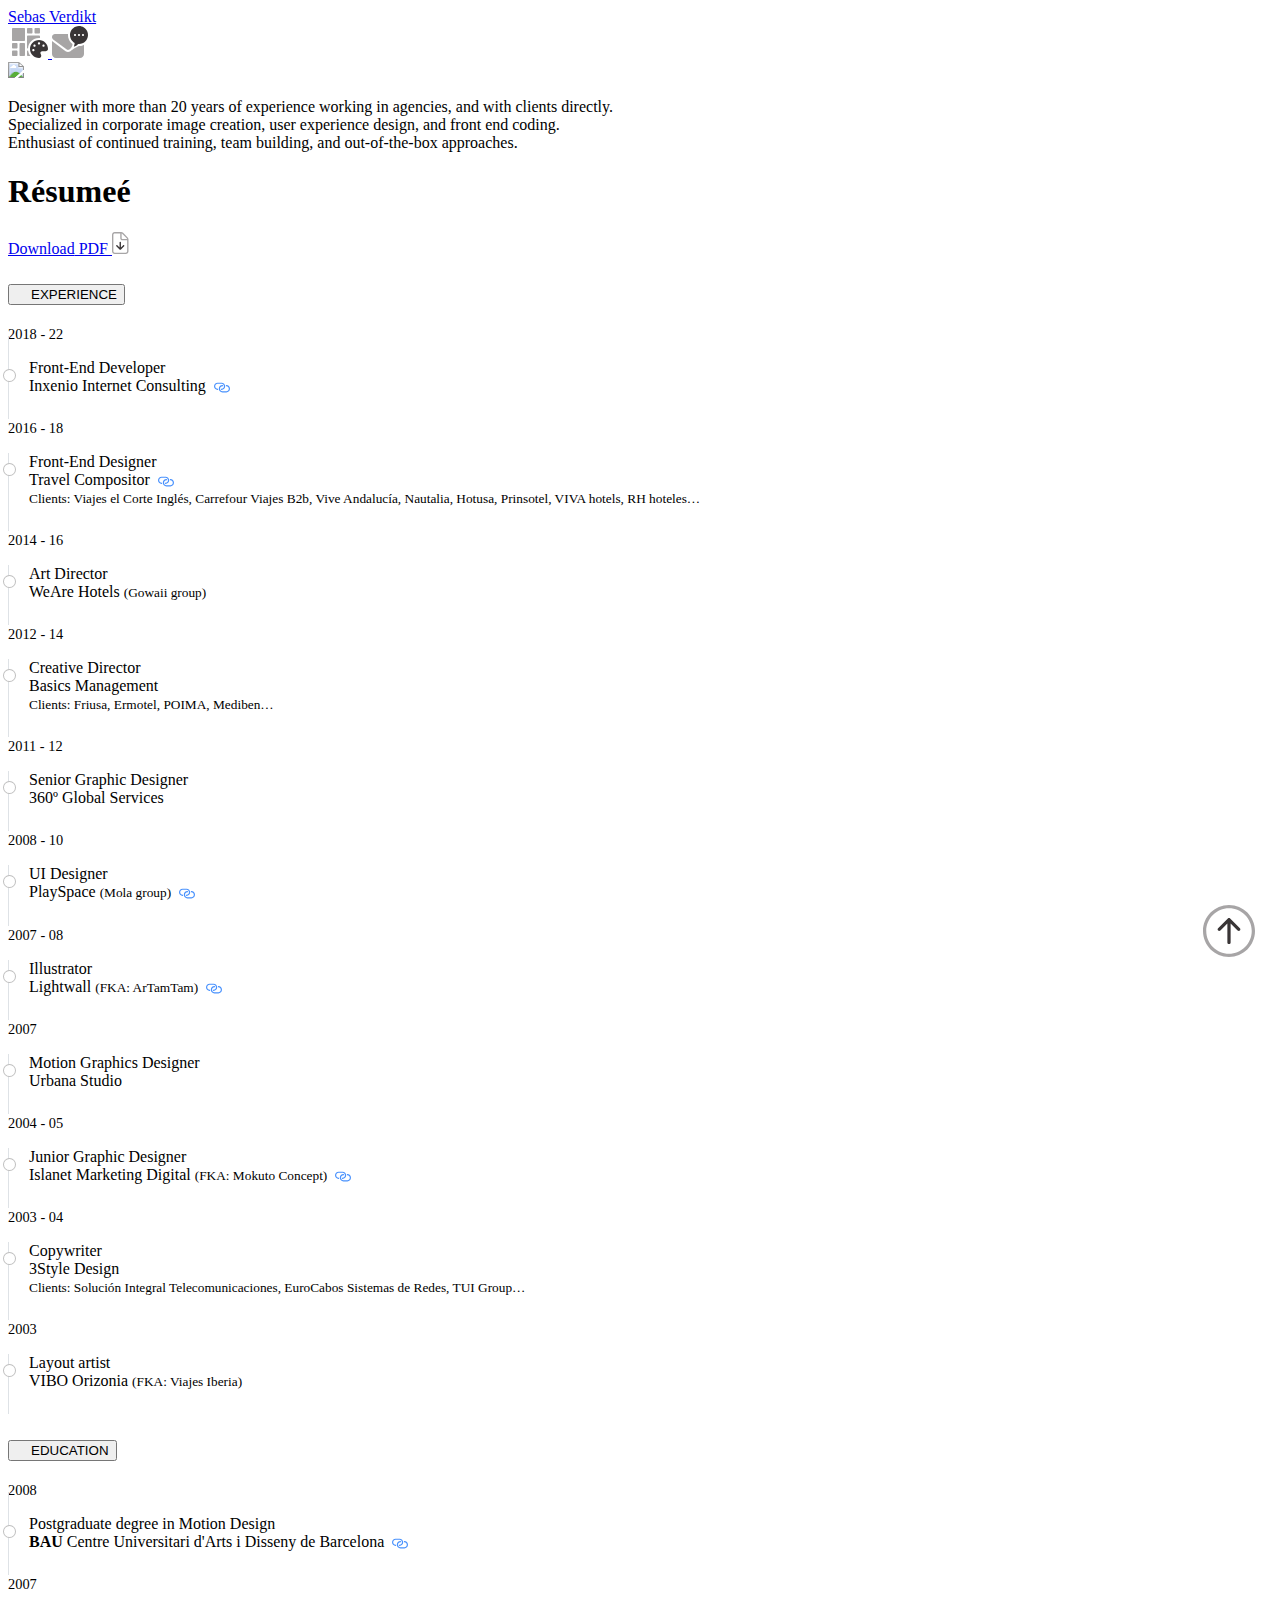
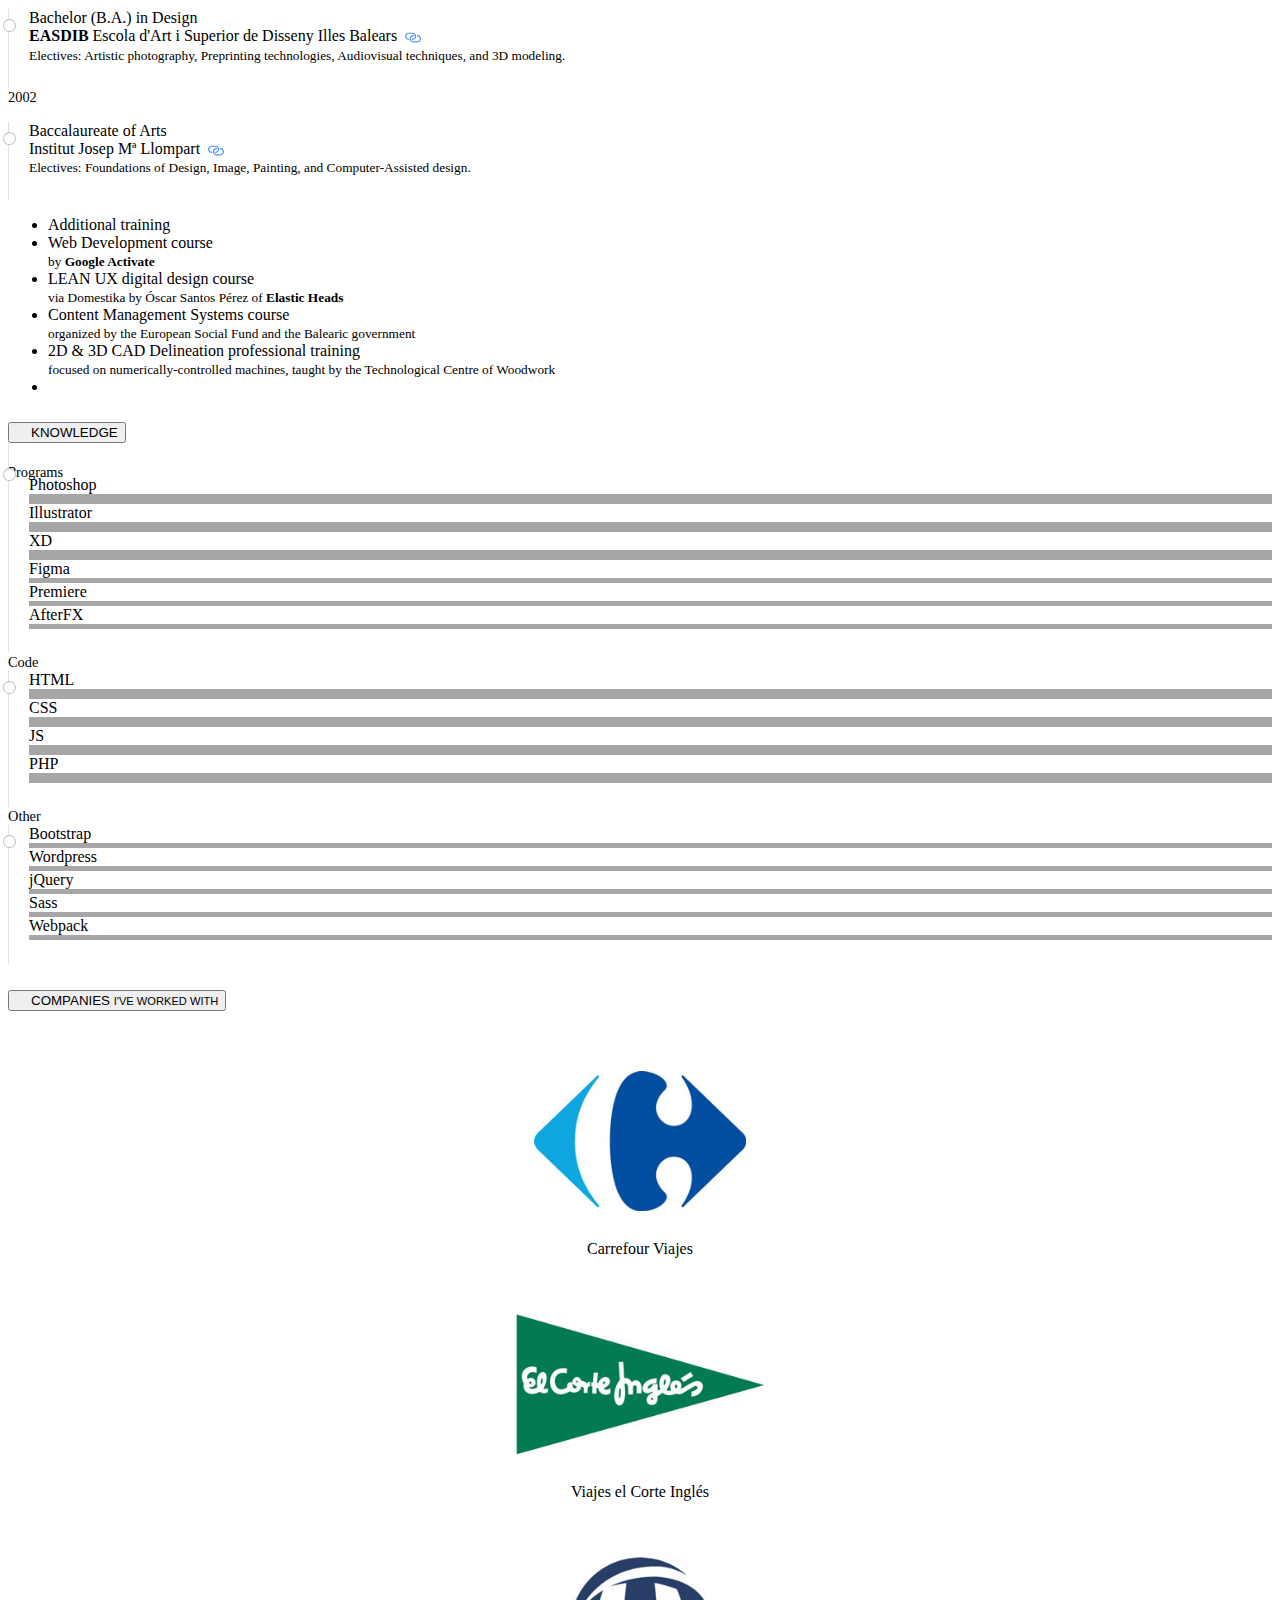
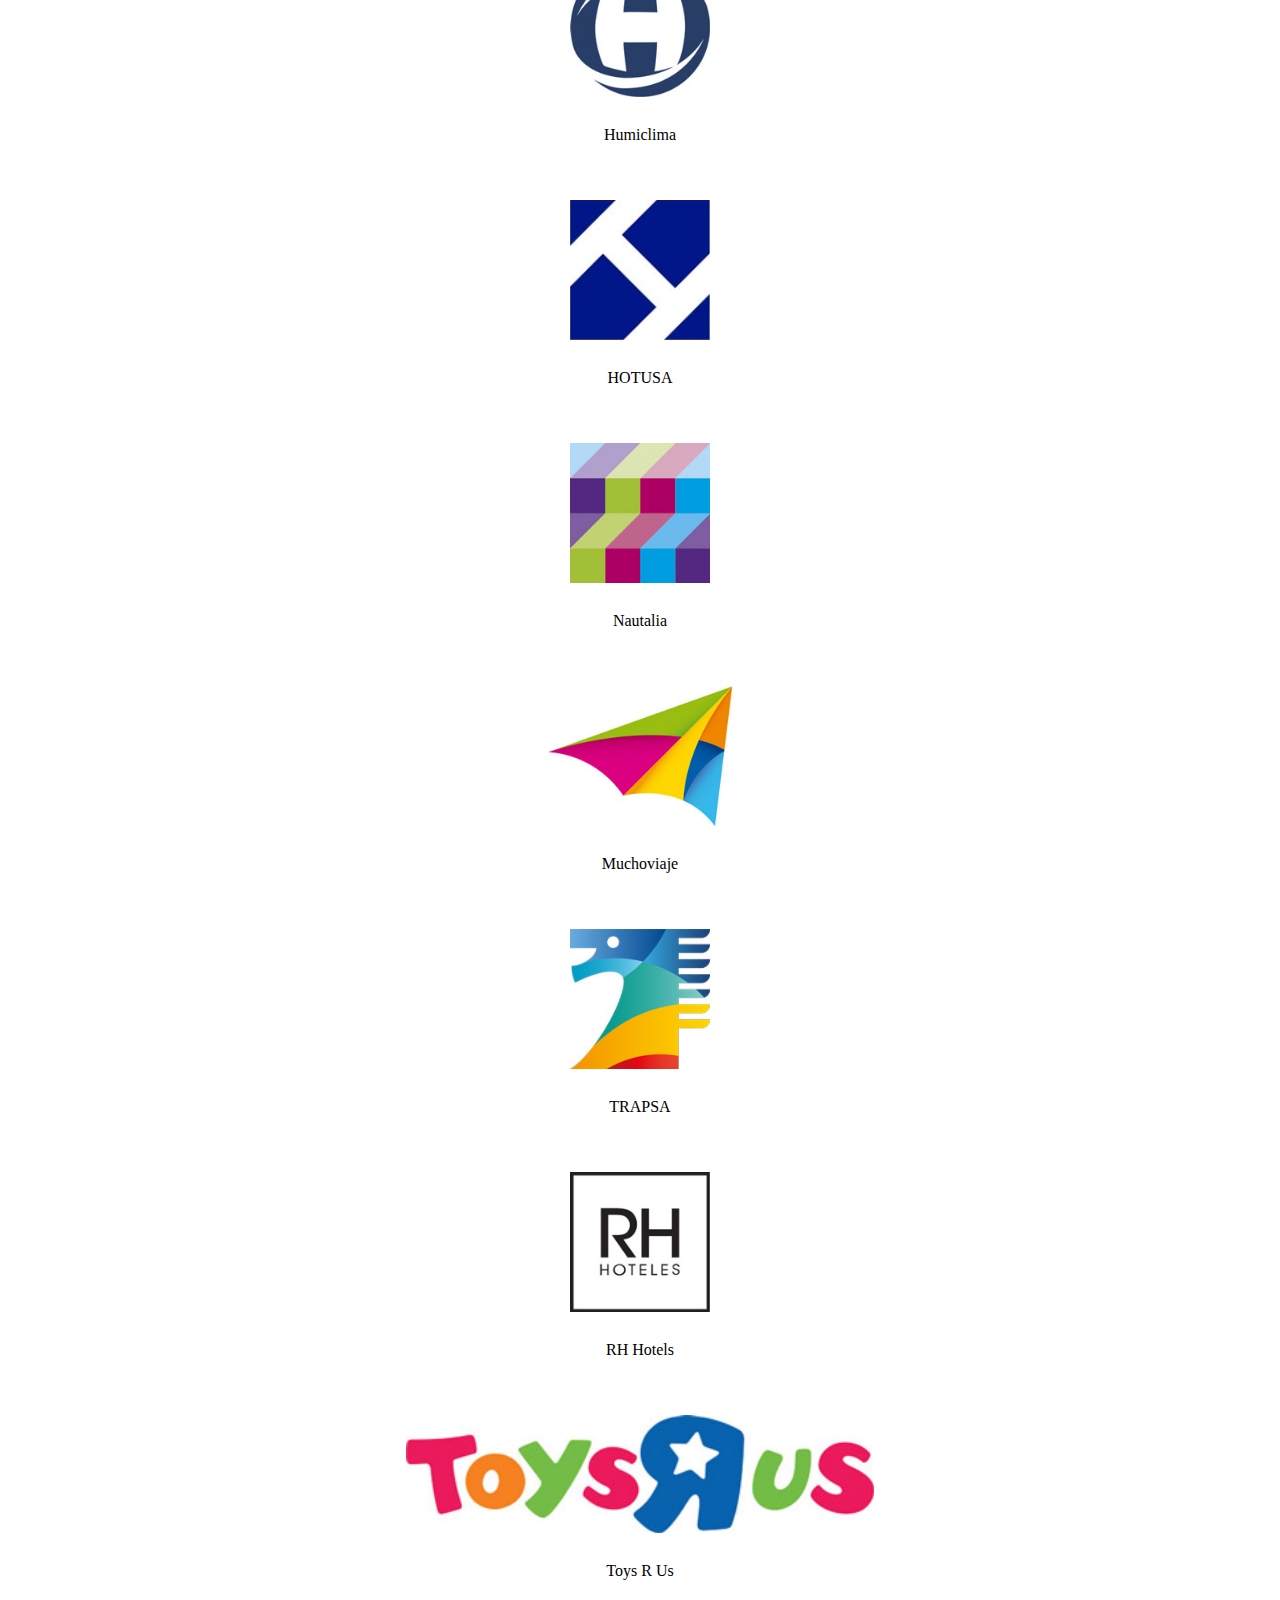
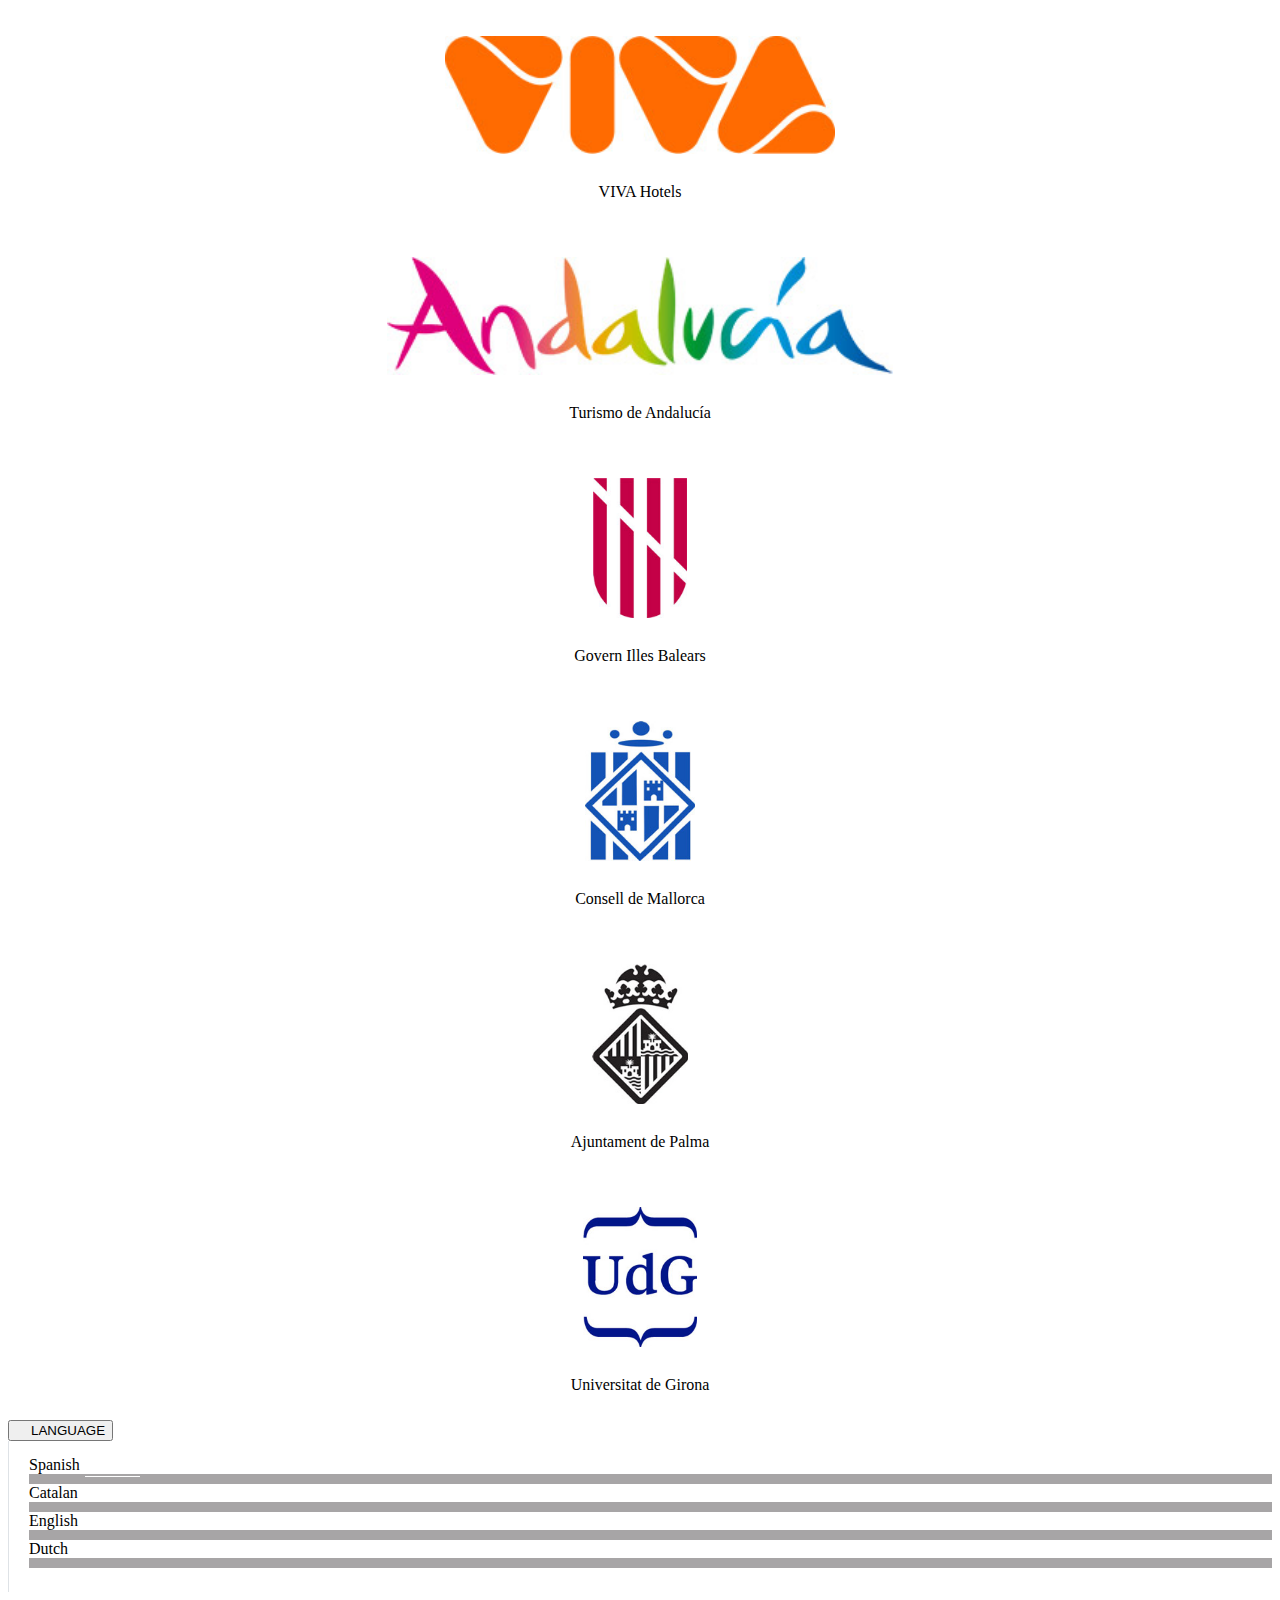
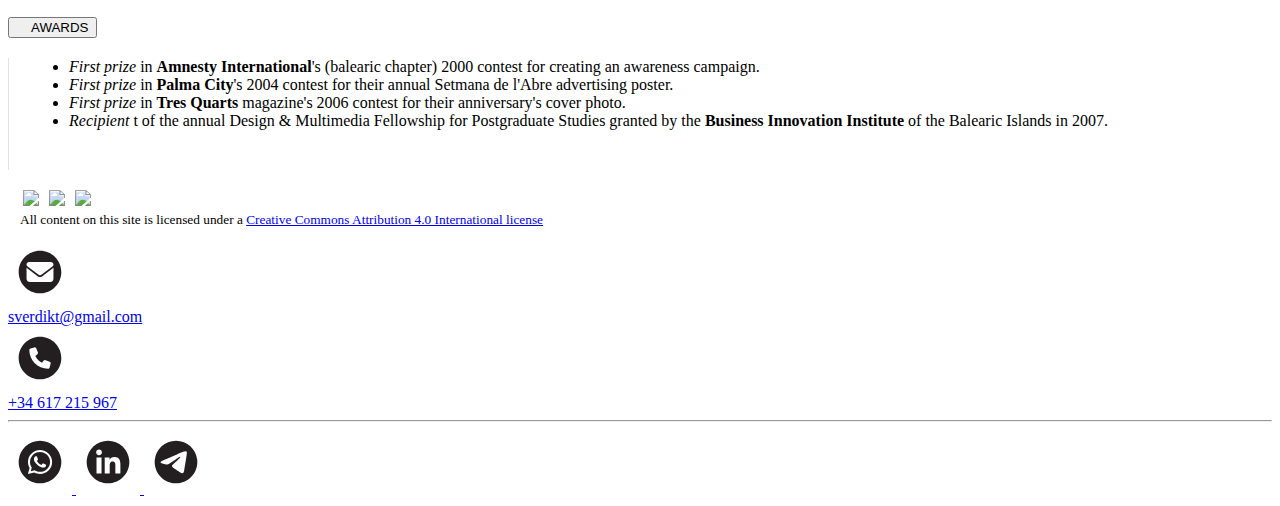
==== about-en.html @ 70728b6f "English resumé" ====
<!doctype html>
<html lang="en">

  <head>
    <meta charset="utf-8">
    <meta name="viewport" content="width=device-width, initial-scale=1">
    <meta data-rh="true" name="theme-color" content="#ffffff"/>
    <meta name="description" content="Sebas Verdikt's online portfolio and curricullum">
    <title>Sebas Verdikt | About</title>
    <link rel="icon" href="favicon.svg" type="image/svg+xml">
    <link href="https://cdn.jsdelivr.net/npm/bootstrap@5.3.0-alpha1/dist/css/bootstrap.min.css" rel="stylesheet" integrity="sha384-GLhlTQ8iRABdZLl6O3oVMWSktQOp6b7In1Zl3/Jr59b6EGGoI1aFkw7cmDA6j6gD" crossorigin="anonymous">
    <link rel="stylesheet" href="custom.css">
  </head>

  <body>

    <div class="wrapper">

      <header>
      <!-- Main Menu -->
        <nav class="navbar navbar-expand-lg bg-light py-0 py-md-4" id="nav-filters">
          <div class="container">
            <div class="brand d-flex py-2">
              <a class="navbar-brand fs-4" href="/">Sebas Verdikt</a>
            </div>
            <div class="infocom d-flex flex-row justify-content-evenly">
              <a class="nav-link" href="/">
                <picture class="pe-3 pe-sm-4">
                  <source media="(max-width: 767px)" srcset="img/icons/gallery-16.svg" height="24" />
                  <source media="(min-width: 768px)" srcset="img/icons/gallery.svg" height="32" />
                  <img src="img/icons/gallery.svg" alt="about icon" />
                </picture>
              </a>
              <a class="nav-link" type="button" data-bs-toggle="modal" data-bs-target="#contactModal">
                <picture>
                  <source media="(max-width: 767px)" srcset="img/icons/contact-16.svg" height="24" />
                  <source media="(min-width: 768px)" srcset="img/icons/contact.svg" height="32" />
                  <img src="img/icons/contact.svg" alt="contact icon" />
                </picture>
              </a>              
            </div>            
          </div>
        </nav>
      </header>

      <main>

        <!-- About Content -->
        <section id="about-me">
          <div class="container">
            <div class="row">

              <div class="col-lg-3 col-xl-4 py-3 pt-md-0 pb-md-3 pb-lg-0">
                <div class="sticky-top bio">
                  <div class="row">
                    <div class="col-6 col-lg-12">
                      <img class="img-fluid" src="img/selfie.jpg" loading="lazy">
                    </div>
                    <div class="col-6 col-lg-12">
                      <p class="pt-lg-4 lead">Designer with more than 20 years of experience working in agencies, and with clients directly.<br>
                        Specialized in corporate image creation, user experience design, and front end coding.<br>
                        Enthusiast of continued training, team building, and out-of-the-box approaches.</p>
                      <!--div>
                        <span class="h4 mb-2 d-block">Intereses</span>
                        <a class="nav-link d-inline me-2" href="/photo" target="_blank"><img src="img/icons/fotografia.svg" height="32" alt="photo icon" /></a>
                        <a class="nav-link d-inline" href="https://open.spotify.com/artist/521QVvB3OVAcDfrQ0myjrX?si=yzNDJiJYRtG7v6poiBT_wQ" target="_blank"><img src="img/icons/musica.svg" height="32" alt="music icon" /></a>
                      </div-->
                    </div>
                  </div>
                </div>
              </div>

              <div class="col-lg-9 col-xl-8 px-0">
                <div class="ms-5 border-bottom cv-title">
                  <h1 class="h2 d-inline-block">R&eacute;sume&eacute;</h1>
                  <a href="misc/resume-sebas_verdikt.pdf" target="_blank" class="btn btn-sm btn-outline-secondary float-end d-inline-block me-3 me-sm-0">
                    <span class="d-none d-md-inline-block">Download</span> PDF 
                    <svg class="ms-1 align-bottom" height="22" version="1.1" id="Layer_1" xmlns="http://www.w3.org/2000/svg" xmlns:xlink="http://www.w3.org/1999/xlink" x="0px" y="0px" viewBox="0 0 384 512" style="enable-background:new 0 0 384 512;" xml:space="preserve"><path class="st0" d="M365.3,125.3L258.8,18.8C246.7,6.7,230.5,0,213.5,0H64C28.7,0,0,28.7,0,64v384c0,35.4,28.7,64,64,64h256 c35.4,0,64-28.6,64-64V170.5C384,153.5,377.3,137.3,365.3,125.3z M224,34.1c4.5,1.6,8.7,3.8,12.1,7.3l106.5,106.5 c3.5,3.4,5.8,7.6,7.3,12.1H240c-8.8,0-16-7.2-16-16V34.1z M352,448c0,17.6-14.4,32-32,32H64c-17.6,0-32-14.4-32-32V64 c0-17.6,14.4-32,32-32h128v112c0,26.5,21.5,48,48,48h112V448z"/><path class="st1" d="M208,240c0-8.8-7.2-16-16-16s-16,7.2-16,16v121.4l-52.7-52.7c-3.1-3.1-7.2-4.7-11.3-4.7s-8.2,1.6-11.3,4.7 c-6.2,6.2-6.2,16.4,0,22.6l80,80c6.2,6.2,16.4,6.2,22.6,0l80-80c6.2-6.2,6.2-16.4,0-22.6s-16.4-6.2-22.6,0L208,361.4V240z"/></svg>
                  </a>
                </div>
                <div class="accordion" id="accordionPanelsStayOpen">

                  <!-- Experiencia -->
                  <div class="accordion-item">
                    <h2 class="accordion-header border-bottom" id="panel-experience">
                      <button class="accordion-button collapsed" type="button" data-bs-toggle="collapse" data-bs-target="#collapse-experience" aria-expanded="true" aria-controls="panel-experience">
                        Experience
                      </button>
                    </h2>
                    <div id="collapse-experience" class="accordion-collapse collapse" aria-labelledby="panel-experience">
                      <div class="accordion-body">
                        <div class="row">
                          <div class="col-3 col-md-2 text-end">
                            <span class="mt-1 d-block">2018 - 22</span>
                          </div>
                          <div class="col-9 col-md-10 cairn">
                            <p class="cv-entry first-entry">
                              <span class="lead">Front-End Developer</span><br>
                              Inxenio Internet Consulting <a href="https://www.inxenio.com/" target="_blank" class="link-icon"></a>
                            </p>
                          </div>
                        </div>
                        <div class="row">
                          <div class="col-3 col-md-2 text-end">
                            <span class="mt-1 d-block">2016 - 18</span>
                          </div>
                          <div class="col-9 col-md-10 cairn">
                            <p class="cv-entry">
                              <span class="lead">Front-End Designer</span><br>
                              Travel Compositor <a href="https://www.travelcompositor.com/" target="_blank" class="link-icon"></a><br>
                              <small class="text-muted">Clients: Viajes el Corte Inglés, Carrefour Viajes B2b, Vive Andalucía, Nautalia, Hotusa, Prinsotel, VIVA hotels, RH hoteles…</small>
                            </p>
                          </div>
                        </div>
                        <div class="row">
                          <div class="col-3 col-md-2 text-end">
                            <span class="mt-1 d-block">2014 - 16</span>
                          </div>
                          <div class="col-9 col-md-10 cairn">
                            <p class="cv-entry">
                              <span class="lead">Art Director</span><br>
                              WeAre Hotels <small class="text-muted">(Gowaii group)</small>
                            </p>
                          </div>
                        </div>
                        <div class="row">
                          <div class="col-3 col-md-2 text-end">
                            <span class="mt-1 d-block">2012 - 14</span>
                          </div>
                          <div class="col-9 col-md-10 cairn">
                            <p class="cv-entry">
                              <span class="lead">Creative Director</span><br>
                              Basics Management<br>
                              <small class="text-muted">Clients: Friusa, Ermotel, POIMA, Mediben…</small>
                            </p>
                          </div>
                        </div>
                        <div class="row">
                          <div class="col-3 col-md-2 text-end">
                            <span class="mt-1 d-block">2011 - 12</span>
                          </div>
                          <div class="col-9 col-md-10 cairn">
                            <p class="cv-entry">
                              <span class="lead">Senior Graphic Designer</span><br>
                              360º Global Services
                            </p>
                          </div>
                        </div>
                        <div class="row">
                          <div class="col-3 col-md-2 text-end">
                            <span class="mt-1 d-block">2008 - 10</span>
                          </div>
                          <div class="col-9 col-md-10 cairn">
                            <p class="cv-entry">
                              <span class="lead">UI Designer</span><br>
                              PlaySpace <small class="text-muted">(Mola group)</small> <a href="https://www.mola.com/" target="_blank" class="link-icon"></a><br>
                            </p>
                          </div>
                        </div>
                        <div class="row">
                          <div class="col-3 col-md-2 text-end">
                            <span class="mt-1 d-block">2007 - 08</span>
                          </div>
                          <div class="col-9 col-md-10 cairn">
                            <p class="cv-entry">
                              <span class="lead">Illustrator</span><br>
                              Lightwall <small class="text-muted">(FKA: ArTamTam)</small> <a href="https://www.lightwallprints.com/" target="_blank" class="link-icon"></a><br>
                            </p>
                          </div>
                        </div>
                        <div class="row">
                          <div class="col-3 col-md-2 text-end">
                            <span class="mt-1 d-block">2007</span>
                          </div>
                          <div class="col-9 col-md-10 cairn">
                            <p class="cv-entry">
                              <span class="lead">Motion Graphics Designer</span><br>
                              Urbana Studio
                          </div>
                        </div>
                        <div class="row">
                          <div class="col-3 col-md-2 text-end">
                            <span class="mt-1 d-block">2004 - 05</span>
                          </div>
                          <div class="col-9 col-md-10 cairn">
                            <p class="cv-entry">
                              <span class="lead">Junior Graphic Designer</span><br>
                              Islanet Marketing Digital <small class="text-muted">(FKA: Mokuto Concept)</small> <a href="https://www.islanetworks.com/" target="_blank" class="link-icon"></a>
                          </div>
                        </div>
                        <div class="row">
                          <div class="col-3 col-md-2 text-end">
                            <span class="mt-1 d-block">2003 - 04</span>
                          </div>
                          <div class="col-9 col-md-10 cairn">
                            <p class="cv-entry">
                              <span class="lead">Copywriter</span><br>
                              3Style Design<br>
                              <small class="text-muted">Clients: Solución Integral Telecomunicaciones, EuroCabos Sistemas de Redes, TUI Group…</small>
                          </div>
                        </div>
                        <div class="row">
                          <div class="col-3 col-md-2 text-end">
                            <span class="mt-1 d-block">2003</span>
                          </div>
                          <div class="col-9 col-md-10 cairn">
                            <p class="cv-entry">
                              <span class="lead">Layout artist</span><br>
                              VIBO Orizonia <small class="text-muted">(FKA: Viajes Iberia)</small><br>
                          </div>
                        </div>
                        <!--
                        <div class="row">
                          <div class="col-3 col-md-2 text-end">
                            <span class="mt-1 d-block">2002</span>
                          </div>
                          <div class="col-9 col-md-10 cairn">
                            <p class="cv-entry">
                              <span class="lead">Técnico de Laboratorio Fotográfico</span><br>
                              Betacolor <a href="https://en.betacolor.es/" target="_blank" class="link-icon"></a>
                          </div>
                        </div>
                        <div class="row">
                          <div class="col-3 col-md-2 text-end">
                            <span class="mt-1 d-block">&infin;</span>
                          </div>
                          <div class="col-9 col-md-10 cairn">
                            <p class="cv-entry border-bottom">
                              <span class="lead">Freelance</span><br>
                              <small class="text-muted">Clientes: Ayuntamiento de Calvià, Ayuntamiento de Palma, Consell de Mallorca (Cultura i Patrimoni), Govern Balear (Consell d'Educació i Cultura / Consell d'Economia, Finança i Innovació / Consell de Comerç, Industria i Energia), Fundació Casal Solleric, Teatre Municipal de Palma, Associació de Restauració de les Balears, TBC comunicaciones, Abogados Suau y Orell, Club Casino Royale, Agroturismo Son Jordà, Clínica Dental Tooth Proof, Galería Nobile, Galería NUU…</small>
                          </div>
                        </div>
                        -->
                      </div>
                    </div>
                  </div>

                  <!-- Formación -->
                  <div class="accordion-item">
                    <h2 class="accordion-header border-bottom" id="panel-formation">
                      <button class="accordion-button collapsed" type="button" data-bs-toggle="collapse" data-bs-target="#collapse-formation" aria-expanded="false" aria-controls="panel-formation">
                        Education
                      </button>
                    </h2>
                    <div id="collapse-formation" class="accordion-collapse collapse" aria-labelledby="panel-formation">
                      <div class="accordion-body">
                        <div class="row">
                          <div class="col-3 col-md-2 text-end">
                            <span class="mt-1 d-block">2008</span>
                          </div>
                          <div class="col-9 col-md-10 cairn">
                            <p class="cv-entry first-entry">
                              <span class="lead">Postgraduate degree in Motion Design</span><br>
                              <strong>BAU</strong> Centre Universitari d'Arts i Disseny de Barcelona <a href="https://www.baued.es/" target="_blank" class="link-icon"></a><br>
                            </div>
                        </div>
                        <div class="row">
                          <div class="col-3 col-md-2 text-end">
                            <span class="mt-1 d-block">2007</span>
                          </div>
                          <div class="col-9 col-md-10 cairn">
                            <p class="cv-entry">
                              <span class="lead">Bachelor (B.A.) in Design</span><br>
                              <strong>EASDIB</strong> Escola d'Art i Superior de Disseny Illes Balears <a href="https://escoladisseny.com/" target="_blank" class="link-icon"></a><br>
                              <small class="text-muted">Electives: Artistic photography, Preprinting technologies, Audiovisual techniques, and 3D modeling.</small>
                            </div>
                        </div>
                        <div class="row">
                          <div class="col-3 col-md-2 text-end">
                            <span class="mt-1 d-block">2002</span>
                          </div>
                          <div class="col-9 col-md-10 cairn">
                            <p class="cv-entry">
                              <span class="lead">Baccalaureate of Arts</span><br>
                              Institut Josep Mª Llompart <a href="https://iesllompart.cat/" target="_blank" class="link-icon"></a><br>
                              <small class="text-muted">Electives: Foundations of Design, Image, Painting, and Computer-Assisted design.</small>
                            </div>
                        </div>     
                        <div class="row">
                          <div class="col-3 col-md-2">
                          </div>
                          <div class="col-9 col-md-10">
                            <ul class="list-group list-group-flush border-top">
                              <li class="list-group-item">
                                <span class="lead">Additional training</span>
                              </li>
                              <li class="list-group-item">
                                Web Development course<br>
                                <small class="text-muted">by <strong>Google Activate</strong></small>
                              </li>
                              <li class="list-group-item">
                                LEAN UX digital design course<br>
                                <small class="text-muted">via Domestika by Óscar Santos Pérez of <strong>Elastic Heads</strong></small>
                              </li>
                              <li class="list-group-item">
                                Content Management Systems course<br>
                                <small class="text-muted">organized by the European Social Fund and the Balearic government</small>
                              </li>
                              <li class="list-group-item">
                                2D & 3D CAD Delineation professional training<br>
                                <small class="text-muted">focused on numerically-controlled machines, taught by the Technological Centre of Woodwork</small>
                              </li>   
                              <li class="list-group-item">
                              </li>                                 
                            </ul>
                          </div>
                        </div>     
                      </div>
                    </div>
                  </div>

                  <!-- Conocimientos -->
                  <div class="accordion-item">
                    <h2 class="accordion-header border-bottom" id="panel-knowledge">
                      <button class="accordion-button collapsed" type="button" data-bs-toggle="collapse" data-bs-target="#collapse-knowledge" aria-expanded="false" aria-controls="panel-knowledge">
                        Knowledge
                      </button>
                    </h2>
                    <div id="collapse-knowledge" class="accordion-collapse collapse" aria-labelledby="panel-knowledge">
                      <div class="accordion-body">
                        <div class="row">
                          <div class="col-3 col-md-2 text-end">
                            <span class="mt-1 d-block">Programs</span>
                          </div>
                          <div class="col-9 col-md-10 cairn">
                            <div class="cv-entry first-entry">
                              <div class="row">
                                <div class="col-6 col-lg-4">
                                  <span class="lead">Photoshop</span>
                                  <div class="progress mt-1 mb-3" style="height: 10px;">
                                    <div class="progress-bar" role="progressbar" aria-label="progress bar" style="width: 100%" aria-valuenow="25" aria-valuemin="0" aria-valuemax="100"></div>
                                  </div>
                                </div>
                                <div class="col-6 col-lg-4">                       
                                  <span class="lead">Illustrator</span>
                                  <div class="progress mt-1 mb-3" style="height: 10px;">
                                    <div class="progress-bar" role="progressbar" aria-label="progress bar" style="width: 100%" aria-valuenow="25" aria-valuemin="0" aria-valuemax="100"></div>
                                  </div>   
                                </div>
                                <div class="col-6 col-lg-4">
                                  <span class="lead">XD</span>
                                  <div class="progress mt-1 mb-3" style="height: 10px;">
                                    <div class="progress-bar" role="progressbar" aria-label="progress bar" style="width: 85%" aria-valuenow="25" aria-valuemin="0" aria-valuemax="100"></div>
                                  </div>            
                                </div>                 
                                <div class="col-6 col-lg-4">
                                  <span class="">Figma</span>
                                  <div class="progress mt-1 mb-3" style="height: 5px;">
                                    <div class="progress-bar" role="progressbar" aria-label="progress bar" style="width: 90%" aria-valuenow="25" aria-valuemin="0" aria-valuemax="100"></div>
                                  </div>                            
                                </div>
                                <div class="col-6 col-lg-4">
                                  <span class="">Premiere</span>
                                  <div class="progress mt-1 mb-3" style="height: 5px;">
                                    <div class="progress-bar" role="progressbar" aria-label="progress bar" style="width: 100%" aria-valuenow="25" aria-valuemin="0" aria-valuemax="100"></div>
                                  </div>  
                                </div>
                                <div class="col-6 col-lg-4">                          
                                  <span class="">AfterFX</span>
                                  <div class="progress mt-1 mb-3" style="height: 5px;">
                                    <div class="progress-bar" role="progressbar" aria-label="progress bar" style="width: 95%" aria-valuenow="25" aria-valuemin="0" aria-valuemax="100"></div>
                                  </div>                            
                                </div>                              
                              </div>
                            </div>
                          </div>
                        </div>
                        <div class="row">
                          <div class="col-3 col-md-2 text-end">
                            <span class="mt-1 d-block">Code</span>
                          </div>
                          <div class="col-9 col-md-10 cairn">
                            <div class="cv-entry">
                              <div class="row">
                                <div class="col-6 col-lg-4">
                                  <span class="lead">HTML</span>
                                  <div class="progress mt-1 mb-3" style="height: 10px;">
                                    <div class="progress-bar" role="progressbar" aria-label="progress bar" style="width: 100%" aria-valuenow="25" aria-valuemin="0" aria-valuemax="100"></div>
                                  </div>      
                                </div>                 
                                <div class="col-6 col-lg-4">
                                  <span class="lead">CSS</span>
                                  <div class="progress mt-1 mb-3" style="height: 10px;">
                                    <div class="progress-bar" role="progressbar" aria-label="progress bar" style="width: 100%" aria-valuenow="25" aria-valuemin="0" aria-valuemax="100"></div>
                                  </div>   
                                </div>
                                <div class="col-6 col-lg-4">
                                  <span class="lead">JS</span>
                                  <div class="progress mt-1 mb-3" style="height: 10px;">
                                    <div class="progress-bar" role="progressbar" aria-label="progress bar" style="width: 70%" aria-valuenow="25" aria-valuemin="0" aria-valuemax="100"></div>
                                  </div>   
                                </div>                          
                                <div class="col-6 col-lg-4">
                                  <span class="lead">PHP</span>
                                  <div class="progress mt-1 mb-3" style="height: 10px;">
                                    <div class="progress-bar" role="progressbar" aria-label="progress bar" style="width: 65%" aria-valuenow="25" aria-valuemin="0" aria-valuemax="100"></div>
                                  </div>                            
                                </div>
                              </div>
                            </div>
                          </div>
                        </div>
                        <div class="row">
                          <div class="col-3 col-md-2 text-end">
                            <span class="mt-1 d-block">Other</span>
                          </div>
                          <div class="col-9 col-md-10 cairn">
                            <div class="cv-entry border-bottom">
                              <div class="row">
                                <div class="col-6 col-lg-4">
                                  <span class="">Bootstrap</span>
                                  <div class="progress mt-1 mb-3" style="height: 5px;">
                                    <div class="progress-bar" role="progressbar" aria-label="progress bar" style="width: 100%" aria-valuenow="25" aria-valuemin="0" aria-valuemax="100"></div>
                                  </div>      
                                </div>
                                <div class="col-6 col-lg-4">                 
                                  <span class="">Wordpress</span>
                                  <div class="progress mt-1 mb-3" style="height: 5px;">
                                    <div class="progress-bar" role="progressbar" aria-label="progress bar" style="width: 100%" aria-valuenow="25" aria-valuemin="0" aria-valuemax="100"></div>
                                  </div>   
                                </div>
                                <div class="col-6 col-lg-4">
                                  <span class="">jQuery</span>
                                  <div class="progress mt-1 mb-3" style="height: 5px;">
                                    <div class="progress-bar" role="progressbar" aria-label="progress bar" style="width: 70%" aria-valuenow="25" aria-valuemin="0" aria-valuemax="100"></div>
                                  </div>   
                                </div>
                                <div class="col-6 col-lg-4">
                                  <span class="">Sass</span>
                                  <div class="progress mt-1 mb-3" style="height: 5px;">
                                    <div class="progress-bar" role="progressbar" aria-label="progress bar" style="width: 95%" aria-valuenow="25" aria-valuemin="0" aria-valuemax="100"></div>
                                  </div>   
                                </div>
                                <div class="col-6 col-lg-4">                          
                                  <span class="">Webpack</span>
                                  <div class="progress mt-1 mb-3" style="height: 5px;">
                                    <div class="progress-bar" role="progressbar" aria-label="progress bar" style="width: 85%" aria-valuenow="25" aria-valuemin="0" aria-valuemax="100"></div>
                                  </div>                            
                                </div>
                              </div>
                            </div>
                          </div>
                        </div>
                      </div>
                    </div>
                  </div>

                  <!-- Clientes -->
                  <div class="accordion-item">
                    <h2 class="accordion-header border-bottom" id="panel-clients">
                      <button class="accordion-button collapsed" type="button" data-bs-toggle="collapse" data-bs-target="#collapse-clients" aria-expanded="true" aria-controls="panel-clients">
                        Companies <small class="ms-2 text-muted"> i've worked with</small>
                      </button>
                    </h2>
                    <div id="collapse-clients" class="accordion-collapse collapse" aria-labelledby="panel-clients">
                      <div class="accordion-body">
                        <div class="d-flex flex-wrap justify-content-around align-items-end px-xl-5">
                          <figure class="figure">
                            <img class="img-client" src="img/clients/logo-carrefour.jpg">
                            <figcaption class="figure-caption text-center">Carrefour Viajes</figcaption>
                          </figure>
                          <figure class="figure">
                            <img class="img-client" src="img/clients/logo-eci.jpg">
                            <figcaption class="figure-caption text-center">Viajes el Corte Inglés</figcaption>
                          </figure>
                          <figure class="figure">
                            <img class="img-client" src="img/clients/logo-humiclima.jpg">
                            <figcaption class="figure-caption text-center">Humiclima</figcaption>
                          </figure>
                          <figure class="figure">
                            <img class="img-client" src="img/clients/logo-hotusa.jpg">
                            <figcaption class="figure-caption text-center">HOTUSA</figcaption>
                          </figure>
                          <figure class="figure">
                            <img class="img-client" src="img/clients/logo-nautalia.jpg">
                            <figcaption class="figure-caption text-center">Nautalia</figcaption>
                          </figure>
                          <figure class="figure">
                            <img class="img-client" src="img/clients/logo-muchoviaje.jpg">
                            <figcaption class="figure-caption text-center">Muchoviaje</figcaption>
                          </figure>
                          <figure class="figure">
                            <img class="img-client" src="img/clients/logo-trapsa.jpg">
                            <figcaption class="figure-caption text-center">TRAPSA</figcaption>
                          </figure>
                          <figure class="figure">
                            <img class="img-client" src="img/clients/logo-rh.jpg">
                            <figcaption class="figure-caption text-center">RH Hotels</figcaption>
                          </figure>
                          <figure class="figure">
                            <img class="img-client-w" src="img/clients/logo-toysrus.jpg">
                            <figcaption class="figure-caption text-center">Toys R Us</figcaption>
                          </figure>
                          <figure class="figure">
                            <img class="img-client-w" src="img/clients/logo-viva.jpg">
                            <figcaption class="figure-caption text-center">VIVA Hotels</figcaption>
                          </figure>
                          <figure class="figure">
                            <img class="img-client-w" src="img/clients/logo-andalucia.jpg">
                            <figcaption class="figure-caption text-center">Turismo de Andalucía</figcaption>
                          </figure>
                          <figure class="figure">
                            <img class="img-client" src="img/clients/logo-govern.jpg">
                            <figcaption class="figure-caption text-center">Govern Illes Balears</figcaption>
                          </figure>
                          <figure class="figure">
                            <img class="img-client" src="img/clients/logo-consell.jpg">
                            <figcaption class="figure-caption text-center">Consell de Mallorca</figcaption>
                          </figure>
                          <figure class="figure">
                            <img class="img-client" src="img/clients/logo-palma.jpg">
                            <figcaption class="figure-caption text-center">Ajuntament de Palma</figcaption>
                          </figure>
                          <figure class="figure">
                            <img class="img-client" src="img/clients/logo-udg.jpg">
                            <figcaption class="figure-caption text-center">Universitat de Girona</figcaption>
                          </figure>
                        </div>                                                
                      </div>
                    </div>
                  </div>

                  <!-- Idiomas -->
                  <div class="accordion-item">
                    <h2 class="accordion-header border-bottom" id="panel-language">
                      <button class="accordion-button collapsed" type="button" data-bs-toggle="collapse" data-bs-target="#collapse-language" aria-expanded="false" aria-controls="panel-language">
                        Language
                      </button>
                    </h2>
                    <div id="collapse-language" class="accordion-collapse collapse" aria-labelledby="panel-knowledge">
                      <div class="accordion-body">
                        <div class="row">
                          <div class="col-9 col-md-10 offset-3 offset-md-2">
                            <div class="cv-entry first-entry border-bottom">
                              <div class="row">
                                <div class="col-6 col-lg-4">
                                  <span class="lead">Spanish</span>
                                  <div class="progress mt-1 mb-3" style="height: 10px;">
                                    <div class="progress-bar" role="progressbar" aria-label="progress bar" style="width: 100%" aria-valuenow="25" aria-valuemin="0" aria-valuemax="100"></div>
                                  </div>  
                                </div>
                                <div class="col-6 col-lg-4">
                                  <span class="lead">Catalan</span>
                                  <div class="progress mt-1 mb-3" style="height: 10px;">
                                    <div class="progress-bar" role="progressbar" aria-label="progress bar" style="width: 100%" aria-valuenow="25" aria-valuemin="0" aria-valuemax="100"></div>
                                  </div>  
                                </div>
                                <div class="col-6 col-lg-4">
                                  <span class="lead">English</span>
                                  <div class="progress mt-1 mb-3" style="height: 10px;">
                                    <div class="progress-bar" role="progressbar" aria-label="progress bar" style="width: 100%" aria-valuenow="25" aria-valuemin="0" aria-valuemax="100"></div>
                                  </div>  
                                </div>
                                <div class="col-6 col-lg-4">
                                  <span class="lead">Dutch</span>
                                  <div class="progress mt-1 mb-3" style="height: 10px;">
                                    <div class="progress-bar" role="progressbar" aria-label="progress bar" style="width: 100%" aria-valuenow="25" aria-valuemin="0" aria-valuemax="100"></div>
                                  </div>  
                                </div>
                              </div>
                            </div>
                          </div>
                        </div>
                      </div>
                    </div>
                  </div>

                  <!-- Premios -->
                  <div class="accordion-item">
                    <h2 class="accordion-header border-bottom" id="panel-awards">
                      <button class="accordion-button collapsed" type="button" data-bs-toggle="collapse" data-bs-target="#collapse-awards" aria-expanded="false" aria-controls="panel-awards">
                        Awards
                      </button>
                    </h2>
                    <div id="collapse-awards" class="accordion-collapse collapse" aria-labelledby="panel-awards">
                      <div class="accordion-body py-0">
                        <div class="row">
                          <div class="col-9 col-md-10 offset-3 offset-md-2">
                            <div class="cv-entry pb-0 ps-0 border-bottom">
                              <ul class="list-group list-group-flush">                                
                                <li class="list-group-item pe-0 py-3 ps-4"><em>First prize</em> in <strong>Amnesty International</strong>'s (balearic chapter) 2000 contest for creating an awareness campaign.</li>
                                <li class="list-group-item pe-0 py-3 ps-4"><em>First prize</em> in <strong>Palma City</strong>'s  2004 contest for their annual Setmana de l'Abre advertising poster.</li>
                                <li class="list-group-item pe-0 py-3 ps-4"><em>First prize</em> in <strong>Tres Quarts</strong>  magazine's 2006 contest for their anniversary's cover photo.</li>
                                <li class="list-group-item pe-0 py-3 ps-4"><em>Recipient</em> t of the annual Design & Multimedia Fellowship for Postgraduate Studies granted by the <strong>Business Innovation Institute</strong> of the Balearic Islands in 2007.</li>
                              </ul>
                            </div>
                          </div>
                        </div>
                      </div>
                    </div>
                  </div>
                  
                </div>

              </div>

            </div>
          </div>
        </section>

      </main>
    
    </div>
    <!-- /wrapper -->

    <footer class="p-0 border-top">
      <div class="container-fluid">
        <div class="row">
          <div class="col-12 my-2 px-0 text-center">
            <div>
              <img src="https://mirrors.creativecommons.org/presskit/icons/cc.svg?ref=chooser-v1">
              <img src="https://mirrors.creativecommons.org/presskit/icons/by.svg?ref=chooser-v1">
              <img src="https://mirrors.creativecommons.org/presskit/icons/nc.svg?ref=chooser-v1">     
            </div>           
            <small xmlns:cc="http://creativecommons.org/ns#">
              All content on this site is licensed under a <a href="http://creativecommons.org/licenses/by-nc/4.0/?ref=chooser-v1" class="text-dark" target="_blank" rel="license noopener noreferrer">Creative Commons Attribution 4.0 International license</a>
            </small>                
          </div>
        </div>
      </div>
    </footer>

    <div id="contactModal" class="modal fade" aria-modal="true" role="dialog">
      <div class="modal-dialog modal-dialog-centered">
        <div class="modal-content w-auto mx-auto rounded-0 p-2 p-sm-3 p-md-5">
          <div class="text-center mb-3">
            <a href="mailto:sv%65r%64%69k%74@%67mail%2E%63o%6D" target="_blank" class="text-decoration-none em">
              <svg x="0px" y="0px" viewBox="-128 -128 768 768">
                <path class="em" d="M256,0C114.6,0,0,114.6,0,256s114.6,256,256,256s256-114.6,256-256S397.4,0,256,0z M417.5,336.8 c0,22.3-18.1,40.4-40.4,40.4H134.9c-22.3,0-40.4-18.1-40.4-40.4V205.5l137.3,103c14.4,10.8,34.1,10.8,48.5,0l137.3-103V336.8z M405.4,189.4l-137.3,103c-7.2,5.4-17,5.4-24.2,0l-137.3-103c-7.6-5.7-12.1-14.7-12.1-24.2c0-16.7,13.6-30.3,30.3-30.3h262.4 c16.7,0,30.3,13.6,30.3,30.3C417.5,174.7,413,183.6,405.4,189.4z"></path>
              </svg>
              <br>
              <span class="text-decoration-none text-dark lead">sverdikt@gmail.com</span>
            </a>
          </div>
          <div class="text-center mb-3">
            <a href="tel:0034617215967" class="text-decoration-none tp">
              <svg x="0px" y="0px" viewBox="-128 -128 768 768">
                <path class="tp" d="M256,512c141.4,0,256-114.6,256-256S397.4,0,256,0S0,114.6,0,256S114.6,512,256,512z M186.7,128.7 c9.7-2.6,19.9,2.3,23.7,11.6l20,48c3.4,8.2,1,17.6-5.8,23.2L200,231.7c16.6,35.2,45.1,63.7,80.3,80.3l20.2-24.7 c5.6-6.8,15-9.2,23.2-5.8l48,20c9.3,3.9,14.2,14,11.6,23.7l-12,44C368.9,378,361,384,352,384c-123.7,0-224-100.3-224-224 c0-9,6-16.9,14.7-19.3L186.7,128.7z"></path>
              </svg>
              <br>
              <span class="text-decoration-none text-dark lead">+34 617 215 967</span>
            </a>
          </div> 
          <hr>
          <div class="text-center">
            <a href="https://wa.me/+346%317%3215967" target="_blank" class="text-decoration-none p-2 p-sm-3 p-md-4">
              <svg x="0px" y="0px" viewBox="-128 -128 768 768">
                <g><g>
                  <path class="wa" d="M256,135c-66,0-119.7,53.7-119.8,119.7c0,22.6,6.4,44.7,18.3,63.7l2.8,4.5l-12.1,44.1l45.3-11.9l4.4,2.6 c18.3,10.9,39.4,16.7,60.9,16.7h0.1c65.9,0,121.1-53.7,121.1-119.7c0-32-13.8-62-36.4-84.7C317.9,147.5,288,135,256,135z M326.4,306.1c-3,8.4-17.3,16.1-24.3,17.1c-11.4,1.7-20.3,0.8-43.1-9c-36.1-15.6-59.7-52-61.5-54.3c-1.8-2.4-14.7-19.5-14.7-37.2 s9.3-26.4,12.6-30.1c3.3-3.6,7.2-4.5,9.6-4.5c2.4,0,4.8,0,6.9,0.1c2.2,0.1,5.2-0.8,8.1,6.2c3,7.2,10.2,24.9,11.1,26.7 c0.9,1.8,1.5,3.9,0.3,6.3c-6.9,13.8-14.3,13.3-10.5,19.6c13.9,23.9,27.8,32.2,49,42.8c3.6,1.8,5.7,1.5,7.8-0.9 c2.1-2.4,9-10.5,11.4-14.1c2.4-3.6,4.8-3,8.1-1.8c3.3,1.2,21,9.9,24.6,11.7c3.6,1.8,6,2.7,6.9,4.2 C329.4,290.5,329.4,297.8,326.4,306.1z"></path>
                  <path class="wa" d="M256,0C114.6,0,0,114.6,0,256s114.6,256,256,256s256-114.6,256-256S397.4,0,256,0z M255.9,398.8 c-24.2,0-47.9-6.1-68.8-17.5l-76.4,20.1l20.4-74.7c-12.6-21.8-19.3-46.6-19.3-72c0.1-79.4,64.7-144,144.1-144 c38.5,0,74.7,15,101.9,42.2c27.2,27.2,43.5,63.4,43.5,101.9C401.3,334.2,335.3,398.8,255.9,398.8z"></path>
                </g></g>
              </svg>
            </a>
            <a href="https://www.linkedin.com/in/sebasverdikt/" target="_blank" class="text-decoration-none p-2 p-sm-3 p-md-4">
              <svg x="0px" y="0px" viewBox="-128 -128 768 768">
                <path class="li" d="M256,0C114.6,0,0,114.6,0,256s114.6,256,256,256s256-114.6,256-256S397.4,0,256,0z M178.6,395.4L178.6,395.4 h-60.4V201.2h60.4V395.4z M148.4,174.6c-19.3,0-35-15.7-35-35c0-19.3,15.6-35,35-35c19.3,0,35,15.7,35,35 C183.3,159,167.7,174.6,148.4,174.6z M404.6,395.4h-60.3v-94.5c0-22.5-0.5-51.5-31.3-51.5c-31.4,0-36.2,24.5-36.2,49.9v96.1h-60.3 V201.2h57.9v26.5h0.8c8.1-15.3,27.8-31.3,57.1-31.3c61,0,72.4,40.2,72.4,92.6V395.4z"></path>
              </svg>
            </a>
            <a href="https://telegram.me/sebasverdikt" target="_blank" class="text-decoration-none p-2 p-sm-3 p-md-4">
              <svg x="0px" y="0px" viewBox="-128 -128 768 768">
                <path class="tg" d="M256,0C114.6,0,0,114.6,0,256s114.6,256,256,256s256-114.6,256-256S397.4,0,256,0z M385.8,150.9 c-4.4,45.9-23.3,157.4-32.9,208.9c-4.1,21.8-12.1,29.1-19.9,29.8c-16.9,1.6-29.7-11.2-46-21.9c-25.6-16.8-40-27.2-64.8-43.6 c-28.7-18.9-10.1-29.3,6.3-46.3c4.3-4.4,78.6-72.1,80.1-78.2c0.2-0.8,0.4-3.6-1.4-5.1s-4.2-1-6-0.6c-2.6,0.6-43.4,27.6-122.6,81 c-11.6,8-22.1,11.8-31.5,11.6c-10.4-0.2-30.3-5.9-45.2-10.7c-18.2-5.9-32.7-9-31.4-19.1c0.7-5.2,7.9-10.6,21.6-16.1 c84.7-36.9,141.2-61.2,169.5-73c80.7-33.6,97.5-39.4,108.4-39.6c2.4,0,7.8,0.6,11.3,3.4c2.3,2,3.8,4.8,4.1,7.9 C385.9,143.3,386.1,147.1,385.8,150.9z"></path>
              </svg>
            </a>
          </div>
        </div>
      </div>
    </div>

    <button onclick="topFunction()" id="back2top">
      <img src="img/icons/back2top.svg" alt="back2top icon" />
    </button>

    <!-- JS -->
    <script src="https://ajax.googleapis.com/ajax/libs/jquery/3.6.3/jquery.min.js"></script>
    <script src="https://cdn.jsdelivr.net/npm/bootstrap@5.3.0-alpha1/dist/js/bootstrap.bundle.min.js" integrity="sha384-w76AqPfDkMBDXo30jS1Sgez6pr3x5MlQ1ZAGC+nuZB+EYdgRZgiwxhTBTkF7CXvN" crossorigin="anonymous"></script>
    <script>
      window.onscroll = function() {e()};
      var back2top = document.getElementById("back2top");
      function e() {
        if (window.pageYOffset > 600) {
          back2top.classList.add("b2t-on");
        } else {
          back2top.classList.remove("b2t-on");
        }
      }
      function topFunction() {
        document.body.scrollTop = 0;
        document.documentElement.scrollTop = 0;
      }
    </script>
    
  </body>

</html>
---- custom.css ----
body::-webkit-scrollbar {
  display: none;
}
body {
  -ms-overflow-style: none;
  scrollbar-width: none;
}

/* Dark mode 
@media (prefers-color-scheme: dark) {
    body {
        background-color: black;
        color: white;
    }
}
*/

/* Type */

h2.accordion-header button {
  font-weight: 500;
  text-transform: uppercase;
}

.lead {
  font-weight: 400;
}

@media screen and (max-width:1199.9px) {
  #about-me .lead {
    font-size: 1rem;
    font-weight: 500;
  }
  #about-me .bio .lead {
    font-weight: 400;
  }
}


/* Custom Bootstrap */ 

.accordion {
  --bs-accordion-color: none;
  --bs-accordion-bg: none;
  --bs-accordion-border-color: none;
  --bs-accordion-border-width: 0px;
  --bs-accordion-border-radius:0rem;
  --bs-accordion-btn-focus-border-color: none;
  --bs-accordion-btn-focus-box-shadow: 0rem rgba(0, 0, 0, 0);
  --bs-accordion-body-padding-x: 1.25rem;
  --bs-accordion-body-padding-y: 1rem;
  --bs-accordion-active-color: none;
  --bs-accordion-active-bg: none;
}

.accordion-button:not(.collapsed)::before {
  background-image: url(img/icons/chevron-up.svg);
  transform: var(--bs-accordion-btn-icon-transform);
}
.accordion-button::before {
  flex-shrink: 0;
  width: var(--bs-accordion-btn-icon-width);
  height: var(--bs-accordion-btn-icon-width);
  margin-right: 15px;
  content: "";
  background-image: url(img/icons/chevron-down.svg);
  background-repeat: no-repeat;
  background-size: var(--bs-accordion-btn-icon-width);
  transition: var(--bs-accordion-btn-icon-transition);
}
.accordion-button:not(.collapsed)::after {
  background-image: none;
  transform: none;
}
.accordion-button::after {
    width: 0;
    height: 0;
    padding-right: 55px;
    margin-left: -20px;
    content: "";
    background-image: none;
    transition:none;
    position: absolute;
    border-bottom: 1px solid white;
    padding-bottom: 53px;
}


/* Custom */

button#back2top {
  display:block;
  background: none;
  border: none;
  padding: 0;
  margin: 0 25px 25px 0;
  margin-bottom:-60px;
  position: fixed;
  bottom: 0;
  right: 0;
  z-index: 9998;
  transition: margin-bottom 1s ease, transform .2s;
}
button#back2top img {
  height: 52px;
}

button#back2top.b2t-on {
  margin-bottom: 25px;
}
button#back2top.b2t-on:hover {
  transform: scale(1.1);  
}
@media screen and (max-width: 575.9px) {
  button#back2top {
    margin: 0 15px 15px 0;
    margin-bottom:-40px;
  }
  button#back2top img {
    height: 36px;
  }
  button#back2top.b2t-on {
    margin-bottom: 15px;
  }  
}

.cv-title a svg .st0  {
  opacity:0.4;
  fill:#231F20;
}
.cv-title a svg .st1 {
  opacity:0.9;
  fill:#231F20; 
}
.cv-title a:hover svg path {
  opacity:1;
  fill:#fff;   
  transition: fill .15s ease-in-out;
}

.cv-entry {
  border-left: 1px #dee2e6 solid;
  padding-left: 20px;
  margin-bottom: 0;
  padding-bottom: 1.5em;
}
.first-entry.cv-entry::before {
  content: '';
  border-left: 1px solid #dee2e6;
  padding-right: 20px;
  margin-left: -21px;
  padding-top: 23px;
}
div.first-entry {
  margin-top: -23px;
}
@media screen and (max-width: 1199.9px) {
  .cv-entry {
    padding-top: 2px;
  }
}
@media screen and (max-width: 575.9px) {
  .cv-entry {
    padding-left: 10px;
    padding-right: 10px;
  }
  .first-entry.cv-entry::before {
    padding-right: 10px;
    margin-left: -11px;
  }
}

.cairn::before {
  content: '';
  background-color: white;
  width: 11px;
  height: 11px;
  border: 1px solid #00000040;
  border-radius: 100%;
  position: relative;
  left: -5px;
  float: left;
  top: 10px;
}

.link-icon {
  background-image: url("data:image/svg+xml,%3C%3Fxml version='1.0' encoding='utf-8'%3F%3E%3Csvg version='1.1' id='Layer_1' xmlns='http://www.w3.org/2000/svg' xmlns:xlink='http://www.w3.org/1999/xlink' x='0px' y='0px' viewBox='0 0 640 512' style='enable-background:new 0 0 640 512;' xml:space='preserve'%3E%3Cstyle type='text/css'%3E .st0%7Bfill:%230D6EFD;%7D%0A%3C/style%3E%3Cpath class='st0' d='M144,304c-52.9,0-96-43.1-96-96s43.1-96,96-96h160c52.9,0,96,43.1,96,96s-43.1,96-96,96h-32 c0,19.2,8.6,36.3,22.1,48h9.9c79.4,0,144-64.6,144-144S383.4,64,304,64H144C64.6,64,0,128.6,0,208s64.6,144,144,144h23.5 c-4.4-15.4-7.5-31.3-7.5-48H144z M496,160h-23.5c4.4,15.4,7.5,31.3,7.5,48h16c52.9,0,96,43.1,96,96s-43.1,96-96,96H336 c-52.9,0-96-43.1-96-96s43.1-96,96-96h32c0-19.2-8.6-36.3-22.1-48H336c-79.4,0-144,64.6-144,144s64.6,144,144,144h160 c79.4,0,144-64.6,144-144S575.4,160,496,160z'/%3E%3C/svg%3E%0A");
  height: 16px;
  width: 16px;
  display: inline-block;
  background-repeat: no-repeat;
  background-position: center;
  vertical-align: middle;
  opacity:.75;
  margin-left: 4px;
}
.link-icon:hover {
  opacity: 1;
}

.list-group-flush {
  position: relative;
  z-index: -1;
}

.accordion-body .col-3 span {
  font-size: .9rem;
}

.accordion-body .col-3 {
  padding-left: 0;
}

@media screen and (max-width: 575.9px) {
  .accordion-body .col-9 {
    padding-left: 0;
    padding-right: 0;
  }
}

.accordion-header {
  position: sticky;
  top:0;
  background-color: white;
  z-index: 1;
}

#collapse-clients figcaption {
  margin-top: -15px;
}
@media screen and (max-width: 767.9px) {
  #collapse-clients figcaption {
    margin-top: -5px;
  }
}
#collapse-clients figure {
  text-align: center;
}

@media screen and (max-width:508px) {
  .img-client {
    height: 105px;
    padding: 1.5em;
  }
  .img-client-w {
    height: 70px;
    padding: 1.25em;
  }
}
.img-client {
  width: auto;
  height: 100px;
  padding: 1.5em;
}
.img-client-w {
  width: auto;
  height: 60px;
  padding: 1em;
}
@media screen and (min-width:576px) {
  .img-client {
    height: 105px;
    padding: 1.5em;
  }
  .img-client-w {
    height: 70px;
    padding: 1.25em;
  }
}
@media screen and (min-width:768px) {
  .img-client {
    height: 140px;
    padding: 2.5em;
  }
  .img-client-w {
    height: 118px;
    padding: 2.5em;
  }
}

.progress-bar {
  background-color: #231f20e6;
}
.progress {
  background-color: #231f2066;
}

.rollover {
  position: relative;
  display: block;
}
.rollover img.image-hover {
  position: absolute;
  top: 0;
  right: 0;
  left: 0;
  bottom: 0;
  object-fit: contain;
  opacity: 0;
  border-radius: 100%;
  clip-path: circle(38%);
  transition: opacity .2s;
}
.rollover:hover img.image-hover {
  opacity: 1;
}
.rollover.no-clip img.image-hover {
  clip-path: none;
  border-radius: 0;
}

@media screen and (max-width:768px) {
  #portfolio .rollover img:not(.image-hover) {
    visibility: hidden;
  }
  #portfolio .rollover img.image-hover {
    opacity: 1;
    box-sizing: border-box;
    -moz-box-sizing: border-box;
    -webkit-box-sizing: border-box;
    border: 0px solid white;
    border-radius: 0;
    clip-path: none;
  }
}

.grid-item.graph img,
.grid-item.brand img,
.grid-item.front img {
  opacity: 1;
  transition: opacity .2s;
}
.grid-item.graph:hover img,
.grid-item.brand:hover img,
.grid-item.front:hover img {
  opacity: 0
}
.grid-item .inner .info {
  display: none;
}
.grid-item:hover .inner .info {
  display: block;
}
span.inner {
  position: absolute;
  padding: 25px;
  top: 0;
  bottom: 0;
  right: 0;
  left: 0;
  color: white;
  text-align: center;
  z-index: -1;
  display: flex;
  align-items: center;
  justify-content: center;
}
.sites .grid-item span.inner {
  z-index: 0;
}
.sites .grid-item img {
  position: relative;
  z-index: 1;
}

.grid-item-half .inner {
  padding: 14px;
}
.grid-item-half .info h2 {
  font-size: 1rem;
}
.brands .grid-item-half .info h2 {
  font-size: 1.5rem;
}
.grid-item-half .info p {
  margin-bottom: 0;
  display: none;
}
.brands .grid-item-half .info p {
  display: block;
}


.tooltip {
  position: relative;
  display: inline-block;
  border-bottom: 1px dotted black;
}
.tooltip .tooltiptext {
  visibility: hidden;
  width: 120px;
  background-color: black;
  color: #fff;
  text-align: center;
  border-radius: 6px;
  padding: 5px 0;
  bottom: 75%;
  left: 50%;
  margin-left: -60px;
  position: absolute;
  z-index: 1;
}
.tooltip .tt-d.tooltiptext {
  top: 75%;
  bottom: auto;
}
.tooltip .tooltiptext::after {
  content: " ";
  position: absolute;
  top: 100%;
  left: 50%;
  margin-left: -5px;
  border-width: 5px;
  border-style: solid;
  border-color: black transparent transparent transparent;
}
.tooltip .tt-d.tooltiptext::after {
  bottom: 100%;
  top: auto;
  border-color: transparent transparent black transparent;
}
.tooltip:hover .tooltiptext {
  visibility: visible;
}




/* Offcanvas */

.offcanvas img {
  opacity: 1!important;
}
.offcanvas {
  z-index: 9999;
}
.btn-off {
  z-index: 9;
  position: fixed;
  background-color: transparent;
  background-size: 3em;
  background-repeat: no-repeat;
  background-position: center;
  border: none;
  padding: 5em;  
  opacity: .6;
}
.btn-off:hover {
  opacity: .9;
}
.dark-btns .btn-off,
.dark-btns .dot {
  filter:invert(1)
}
.btn-clos {
  right: 0;
  top: 0;
  background-image: url("data:image/svg+xml,%3C%3Fxml version='1.0' encoding='utf-8'%3F%3E%3Csvg version='1.1' id='Layer_1' xmlns='http://www.w3.org/2000/svg' xmlns:xlink='http://www.w3.org/1999/xlink' x='0px' y='0px' viewBox='0 0 512 512' style='enable-background:new 0 0 512 512;' xml:space='preserve'%3E%3Cstyle type='text/css'%3E .st0%7Bopacity:0.4;fill:%23FFFFFF;enable-background:new ;%7D .st1%7Bopacity:0.9;fill:%23FFFFFF;enable-background:new ;%7D%0A%3C/style%3E%3Cpath class='st0' d='M256,0C114.6,0,0,114.6,0,256s114.6,256,256,256s256-114.6,256-256S397.4,0,256,0z M256,480 C132.5,480,32,379.5,32,256S132.5,32,256,32s224,100.5,224,224S379.5,480,256,480z'/%3E%3Cpath class='st1' d='M278.6,256l74.6-74.6c6.2-6.2,6.2-16.4,0-22.6s-16.4-6.2-22.6,0L256,233.4l-74.6-74.6c-6.2-6.2-16.4-6.2-22.6,0 s-6.2,16.4,0,22.6l74.6,74.6l-74.6,74.6c-6.2,6.2-6.2,16.4,0,22.6s16.4,6.2,22.6,0l74.6-74.6l74.6,74.6c6.2,6.2,16.4,6.2,22.6,0 s6.2-16.4,0-22.6L278.6,256z'/%3E%3C/svg%3E%0A");
}
.btn-next {  
  right: 0;
  bottom: 0;
  background-image: url("data:image/svg+xml,%3C%3Fxml version='1.0' encoding='utf-8'%3F%3E%3Csvg version='1.1' id='Layer_1' xmlns='http://www.w3.org/2000/svg' xmlns:xlink='http://www.w3.org/1999/xlink' x='0px' y='0px' viewBox='0 0 512 512' style='enable-background:new 0 0 512 512;' xml:space='preserve'%3E%3Cstyle type='text/css'%3E .st0%7Bopacity:0.9;fill:%23FFFFFF;enable-background:new ;%7D .st1%7Bopacity:0.4;fill:%23FFFFFF;enable-background:new ;%7D%0A%3C/style%3E%3Cpath class='st0' d='M379.3,267.3c3.1-3.1,4.7-7.2,4.7-11.3c0-4.1-1.6-8.2-4.7-11.3l-96-96c-6.2-6.2-16.4-6.2-22.6,0 s-6.3,16.4,0,22.6l68.7,68.7H144c-8.8,0-16,7.2-16,16c0,8.8,7.2,16,16,16h185.4l-68.7,68.7c-6.2,6.2-6.2,16.4,0,22.6 c6.2,6.2,16.4,6.2,22.6,0L379.3,267.3z'/%3E%3Cpath class='st1' d='M256,0C114.6,0,0,114.6,0,256s114.6,256,256,256s256-114.6,256-256S397.4,0,256,0z M256,480 C132.5,480,32,379.5,32,256S132.5,32,256,32s224,100.5,224,224S379.5,480,256,480z'/%3E%3C/svg%3E%0A");
}
.btn-prev {  
  left: 0;
  bottom: 0;
  background-image: url("data:image/svg+xml,%3C%3Fxml version='1.0' encoding='utf-8'%3F%3E%3Csvg version='1.1' id='Layer_1' xmlns='http://www.w3.org/2000/svg' xmlns:xlink='http://www.w3.org/1999/xlink' x='0px' y='0px' viewBox='0 0 512 512' style='enable-background:new 0 0 512 512;' xml:space='preserve'%3E%3Cstyle type='text/css'%3E .st0%7Bopacity:0.9;fill:%23FFFFFF;enable-background:new ;%7D .st1%7Bopacity:0.4;fill:%23FFFFFF;enable-background:new ;%7D%0A%3C/style%3E%3Cpath class='st0' d='M132.7,244.7c-3.1,3.1-4.7,7.2-4.7,11.3c0,4.1,1.6,8.2,4.7,11.3l96,96c6.2,6.2,16.4,6.2,22.6,0 c6.2-6.2,6.3-16.4,0-22.6L182.6,272H368c8.8,0,16-7.2,16-16c0-8.8-7.2-16-16-16H182.6l68.7-68.7c6.2-6.2,6.2-16.4,0-22.6 s-16.4-6.2-22.6,0L132.7,244.7z'/%3E%3Cpath class='st1' d='M256,512c141.4,0,256-114.6,256-256S397.4,0,256,0S0,114.6,0,256S114.6,512,256,512z M256,32 c123.5,0,224,100.5,224,224S379.5,480,256,480S32,379.5,32,256S132.5,32,256,32z'/%3E%3C/svg%3E%0A");
}
.btn-info {
  left: 0;
  top: 0;
  background-image: url("data:image/svg+xml,%3C%3Fxml version='1.0' encoding='utf-8'%3F%3E%3Csvg version='1.1' id='Layer_1' xmlns='http://www.w3.org/2000/svg' xmlns:xlink='http://www.w3.org/1999/xlink' x='0px' y='0px' viewBox='0 0 512 512' style='enable-background:new 0 0 512 512;' xml:space='preserve'%3E%3Cstyle type='text/css'%3E .st0%7Bopacity:0.4;fill:%23FFFFFF;enable-background:new ;%7D .st1%7Bopacity:0.9;fill:%23FFFFFF;enable-background:new ;%7D%0A%3C/style%3E%3Cpath class='st0' d='M256,0C114.6,0,0,114.6,0,256s114.6,256,256,256s256-114.6,256-256S397.4,0,256,0z M256,480 C132.5,480,32,379.5,32,256S132.5,32,256,32s224,100.5,224,224S379.5,480,256,480z'/%3E%3Ccircle class='st1' cx='256' cy='160' r='24'/%3E%3Cpath class='st1' d='M304,352h-32V240c0-8.8-7.2-16-16-16h-32c-8.8,0-16,7.2-16,16s7.2,16,16,16h16v96h-32c-8.8,0-16,7.2-16,16 s7.2,16,16,16h96c8.8,0,16-7.2,16-16C320,359.2,312.8,352,304,352z'/%3E%3C/svg%3E%0A");
  background-size: 2em;
}

@media screen and (max-width:767.9px) {
  .btn-off {
    padding: 2em;
  }
  .btn-off .tooltiptext {
    display: none;
  }
  .btn-clos {
    top: auto;
    right: 0;
    bottom: 0;
    left: 0;
  }
}

.offmodal {
  margin: 0;
  min-height: 100%;
  min-width: 100%;
}
.offmodal .modal-content {
  border: 0;
  border-radius: 0;
  position: absolute;
  top: 0;
  bottom: 0;
  left: 0;
  right: 0;
  display: flex;
  align-items: center;
  justify-content: center;
}
.offmodal .modal-body {
  display: flex;
  align-items: center;
  justify-content: center;
  flex-direction: column;
}


/* Flickity */

.carousel-cell {
  width: 100%;
  margin-right: 10px;
  display: flex;
  align-items: center;
  justify-content: center;
}
.carousel.is-fullscreen .carousel-cell {
  height: 100%;
}
.carousel-cell-image {
  display: block;
  max-height: 100%;
  z-index: 10;
}
.carousel.is-fullscreen .carousel-cell-image {
  max-width: 100%;
}

.flickity-page-dots .dot {
  background: #fff;
}

.flickity-page-dots li:only-child{
  display: none;
}


/* Sticky Filters */
.navbar {
  top: -116px;
  position: sticky;
  -webkit-transition: top 1s ease;
  transition: top 1s ease;
}
.navbar.sticky {
  height: 60px;
  position: fixed;
  z-index: 9999;
  top: 0;
  width: 100%;
  padding: 0!important;
  margin: 0!important;
}

.navbar .topped {display: block}
.navbar .scrolled {display: none}
.navbar.sticky .topped {display: none}
.navbar.sticky .scrolled {display: block}

.navbar.sticky .filters {
  border: none!important;
}

@media screen and (max-width:767.9px) {
  .navbar.sticky .brand {
    display: none!important;
  }
  .navbar.sticky .filters {
      order: 1 !important;
      width: auto !important;
  }
}
@media screen and (min-width:576px) {
  .navbar .filters {border: none!important;}
}
@media screen and (max-width:370px) {
  .navbar.sticky .infocom {display: none!important;}
  .navbar.sticky .filters {width: 100%!important;}
}


/* Navs */

footer {
  display: block;
  width: 100%;
  background: white;
  padding: 12px;
}
footer img {
  height:22px!important;
  margin:0 3px;
  margin-top:.5em;
}

.wrapper {
  min-height: calc(100vh - 71px);
}


.navbar-collapse {
  flex-grow: 0;
}
@media screen and (max-width:992px) {
  .navbar-collapse {
    border-top: 1px solid #dee2e6
  }
}

button.btn-filters {
  border: none;
  color: rgba(0, 0, 0, 0.55);
  background: rgba(0, 0, 0, 0);
  padding: 22px 22px;
  margin: -3px;
  border-radius: 0;
  font-size: 1.1em;
}

button.btn-filters:hover {
  color: rgba(0, 0, 0, 0.7);
  background: rgba(0, 0, 0, 0.075);
}

button.btn-filters.active {
  color: rgba(0, 0, 0, 0.9);
  font-weight: 500;
}

.nav-link img {
  filter: opacity(100%);
  transition: filter 0.15s ease-in-out;  
} 
.nav-link:hover img {
  filter: opacity(50%);
  transition: filter 0.15s ease-in-out;  
} 
@media screen and (max-width:575.9px) {
  .sticky .nav-link:last-child picture {
    padding-right: 1rem!important;
  }
}

#about-me .nav-link img::after {
  content: "";
  padding: 33px;
  background-color: red;
  border-radius: 33px;  
}
@media screen and (max-width:992px) {
#about-me .nav-link img {
  
  }
}

.navbar.sticky button.btn-filters {
  padding: 17px 22px;
}

.navbar {
  background-color: white!important;
}

@media screen and (max-width:767.99px) {
  .scrolled {
    display:none
  }
  .navbar {
    background-color: white!important;
    height:auto
  } 

  .navbar-toggler {
    display: block;
    position: absolute;
    top: 10px;
    right: 0;
  }
  button.btn-filters {
    padding: 11px;
    font-size: 1em;
    width: 100%;
    min-height: 50px;
    margin: 0;
  }

  .navbar.sticky button.btn-filters {
    padding: 18px 14px;
  }
}


.navbar-toggler {
  border:none;
}
.navbar-toggler:focus {
  box-shadow: none;
}
.navbar-toggler.collapsed {
  transform: rotate(0deg);
  transition: 0.15s ease-in-out
}
.navbar-toggler:not(.collapsed) {
  transform: rotate(90deg);
  transition: 0.15s ease-in-out
}


#contactModal svg {
  height: 64px;
  width: 64px;
  fill: #231f20;
}
#contactModal .modal-body {
  display: flex !important;
  justify-content: space-evenly;
}
svg:hover .tg {fill:#28A8E9;}
svg:hover .wa {fill: #0CC243;}
svg:hover .li {fill:#0A66C2;}
a.em:hover svg {fill: #E29A33!important;}
a.tp:hover svg {fill: #E29A33!important;}
a.em:hover span {color: #E29A33!important;}
a.tp:hover span {color: #E29A33!important;}

.obfuscate {
  unicode-bidi: bidi-override;
  direction: rtl;
}

.navbar {
  z-index: 9999;
}

@media screen and (max-width: 420px) {
  .xxs {
    display: none!important;
  }
}


/* Packery Full */

/*.grid-item {width: 50%;}
@media screen and (min-width: 768px) {
  .grid-item {width: 25%;}
}
@media screen and (min-width: 1200px) {
  .grid-item {width: 20%;}
}
@media screen and (min-width: 1850px) {
  .grid-item {width: 14.28571428571429%;}
}
.grid-item--width2 {width: 100%;}
@media screen and (min-width: 768px) {
  .grid-item--width2 {width: 50%;}
}
@media screen and (min-width: 960px) {
  .grid-item--width2 {width: 50%;}
}
@media screen and (min-width: 1200px) {
  .grid-item--width2 {width: 40%;}
}
@media screen and (min-width: 1850px) {
  .grid-item--width2 {width: 28.57142857142858%;}
}
.grid-item--width3 {width: 150%;}
@media screen and (min-width: 768px) {
  .grid-item--width3 {width: 75%;}
}
@media screen and (min-width: 960px) {
  .grid-item--width3 {width: 75%;}
}
@media screen and (min-width: 1200px) {
  .grid-item--width3 {width: 60%;}
}
@media screen and (min-width: 1850px) {
  .grid-item--width3 {width: 42.85714285714287%;}
}
@media screen and (min-width: 1850px) {
  .grid-item--height2 {width: 14.28571428571429%; }
}
*/

/* Packery Light */

.weightless.grid-item {
  max-width: 0;
  max-height: 0;
  border: 0;
}
.weightless.grid-item span {
padding:0
}

.grid-item {border: 5px solid white; aspect-ratio: 1 / 1;}
@media screen and (min-width: 576px) {
  .grid-item {border: 10px solid white}
}

.grid-item.grid-item-half {width: 33.33%;}
@media screen and (min-width: 576px) {
  .grid-item.grid-item-half {width: 25%;}
}
@media screen and (min-width: 768px) {
  .grid-item.grid-item-half {width: 16.66%;}
}
@media screen and (min-width: 992px) {
  .grid-item.grid-item-half {width: 16.66%;}
}
@media screen and (min-width: 1200px) {
  .grid-item.grid-item-half {width: 16.66%;}
}
@media screen and (min-width: 1400px) {
  .grid-item.grid-item-half {width: 12.5%;}
}

.grid-item--width1 {width: 66.66%;}
@media screen and (min-width: 576px) {
  .grid-item--width1 {width: 50%;}
}
@media screen and (min-width: 768px) {
  .grid-item--width1 {width: 33.33%;}
}
@media screen and (min-width: 992px) {
  .grid-item--width1 {width: 33.33%;}
}
@media screen and (min-width: 1200px) {
  .grid-item--width1 {width: 33.33%;}
}
@media screen and (min-width: 1400px) {
  .grid-item--width1 {width: 25%;}
}

.grid-item.grid-item--width3 {width: 100%;}
@media screen and (min-width: 576px) {
  .grid-item.grid-item--width3 {width: 75%;}
}
@media screen and (min-width: 768px) {
  .grid-item.grid-item--width3 {width: 66.66%;}
}
@media screen and (min-width: 992px) {
  .grid-item.grid-item--width3 {width: 50%;}
}
@media screen and (min-width: 1400px) {
  .grid-item.grid-item--width3 {width: 50%;}
}

.grid-item.grid-item--height2 {width:33.33%; aspect-ratio: 1 / 2;}
@media screen and (min-width: 576px) {
  .grid-item.grid-item--height2 {width: 25%;}
}
@media screen and (min-width: 768px) {
  .grid-item.grid-item--height2 {width: 33.33%;}
}
@media screen and (min-width: 1200px) {
  .grid-item.grid-item--height2 {width: 16.66%;}
}
@media screen and (min-width: 1400px) {
  .grid-item.grid-item--height2 {width: 25%;}
}


/* Brands section ON */

.brands .grid-item {width: 50%; border:0}
@media screen and (min-width: 576px) {
  .brands .grid-item {width: 33.33%;}
}
@media screen and (min-width: 768px) {
  .brands .grid-item {width: 25%;}
}
@media screen and (min-width: 992px) {
  .brands .grid-item {width: 20%;}
}
@media screen and (min-width: 1200px) {
  .brands .grid-item {width: 16.66%;}
}

.brands .row.gx-0.mx-1,
#Photos .row.gx-0.mx-1 {
  margin: -8px 0!important;
}

.brand-on {display: none;}
.brand-off {display: block;}
.brands .brand-on {display: block;}
.brands .brand-off {display: none;}


/* Sites section ON */

#portfolio.sites {
  background-color: #dee2e6;
  box-shadow: 0px 0px 0px 10px #dee2e6;
}

.sites .grid-item {width: 50%; border-color: transparent;}
@media screen and (min-width: 768px) {
  .sites .grid-item {width: 33.33%;}
}
@media screen and (min-width: 992px) {
  .sites .grid-item {width: 25%;}
}
@media screen and (min-width: 1200px) {
  .sites .grid-item {width: 20%;}
}

.circled {
  border-radius: 100%;
  overflow: hidden;
}

/* Photos */

.grid-photo {width: 50%;}
@media screen and (min-width: 576px) {
  .grid-photo {border: 5px solid white}
}
@media screen and (min-width: 768px) {
  .grid-photo {width: 33.33%; border: 10px solid white}
}
@media screen and (min-width: 992px) {
  .grid-photo {width: 33.33%;}
}
@media screen and (min-width: 1200px) {
  .grid-photo {width: 33.33%;}
}
@media screen and (min-width: 1400px) {
  .grid-photo {width: 25%;}
}

#Photos .offcanvas-end.hiding {transform: translateX(-100%);}


/* Bootstrap Sizing AddOn by Me! */

@media (min-width: 576px) {
	.w-sm-100 {
		width:100%!important;
	}
	.w-sm-75 {
		width:75%!important;
	}
	.w-sm-50 {
		width:50%!important;
	}
	.w-sm-25 {
		width:25%!important;
	}
  .w-sm-auto {
    width: auto!important;
  }
	.h-sm-100 {
		height:100%!important;
	}
	.h-sm-75 {
		height:75%!important;
	}
	.h-sm-50 {
		height:50%!important;
	}
	.h-sm-25 {
		height:25%!important;
	}
  .h-sm-auto {
    height: auto!important;
  }
}
@media (min-width: 768px) {
	.w-md-100 {
		width:100%!important;
	}
	.w-md-75 {
		width:75%!important;
	}
	.w-md-50 {
		width:50%!important;
	}
	.w-md-25 {
		width:25%!important;
	}
  .w-md-auto {
    width: auto!important;
  }
	.h-md-100 {
		height:100%!important;
	}
	.h-md-75 {
		height:75%!important;
	}
	.h-md-50 {
		height:50%!important;
	}
	.h-md-25 {
		height:25%!important;
	}
  .h-md-auto {
    height: auto!important;
  }
}
@media (min-width: 992px) {
	.w-lg-100 {
		width:100%!important;
	}
	.w-lg-75 {
		width:75%!important;
	}
	.w-lg-50 {
		width:50%!important;
	}
	.w-lg-25 {
		width:25%!important;
	}
	.h-lg-100 {
		height:100%!important;
	}
	.h-lg-75 {
		height:75%!important;
	}
	.h-lg-50 {
		height:50%!important;
	}
	.h-lg-25 {
		height:25%!important;
	}
}
@media (min-width: 1200px) {
	.w-xl-100 {
		width:100%!important;
	}
	.w-xl-75 {
		width:75%!important;
	}
	.w-xl-50 {
		width:50%!important;
	}
	.w-xl-25 {
		width:25%!important;
	}
	.h-xl-100 {
		height:100%!important;
	}
	.h-xl-75 {
		height:75%!important;
	}
	.h-xl-50 {
		height:50%!important;
	}
	.h-xl-25 {
		height:25%!important;
	}
}


.preloader {
  position: fixed;
  top: 0;
  bottom:0;
  right: 0;
  left: 0;
  background: #fff;
  z-index: 9998;
  display: flex;
  justify-content: center;
  align-items: center;
}
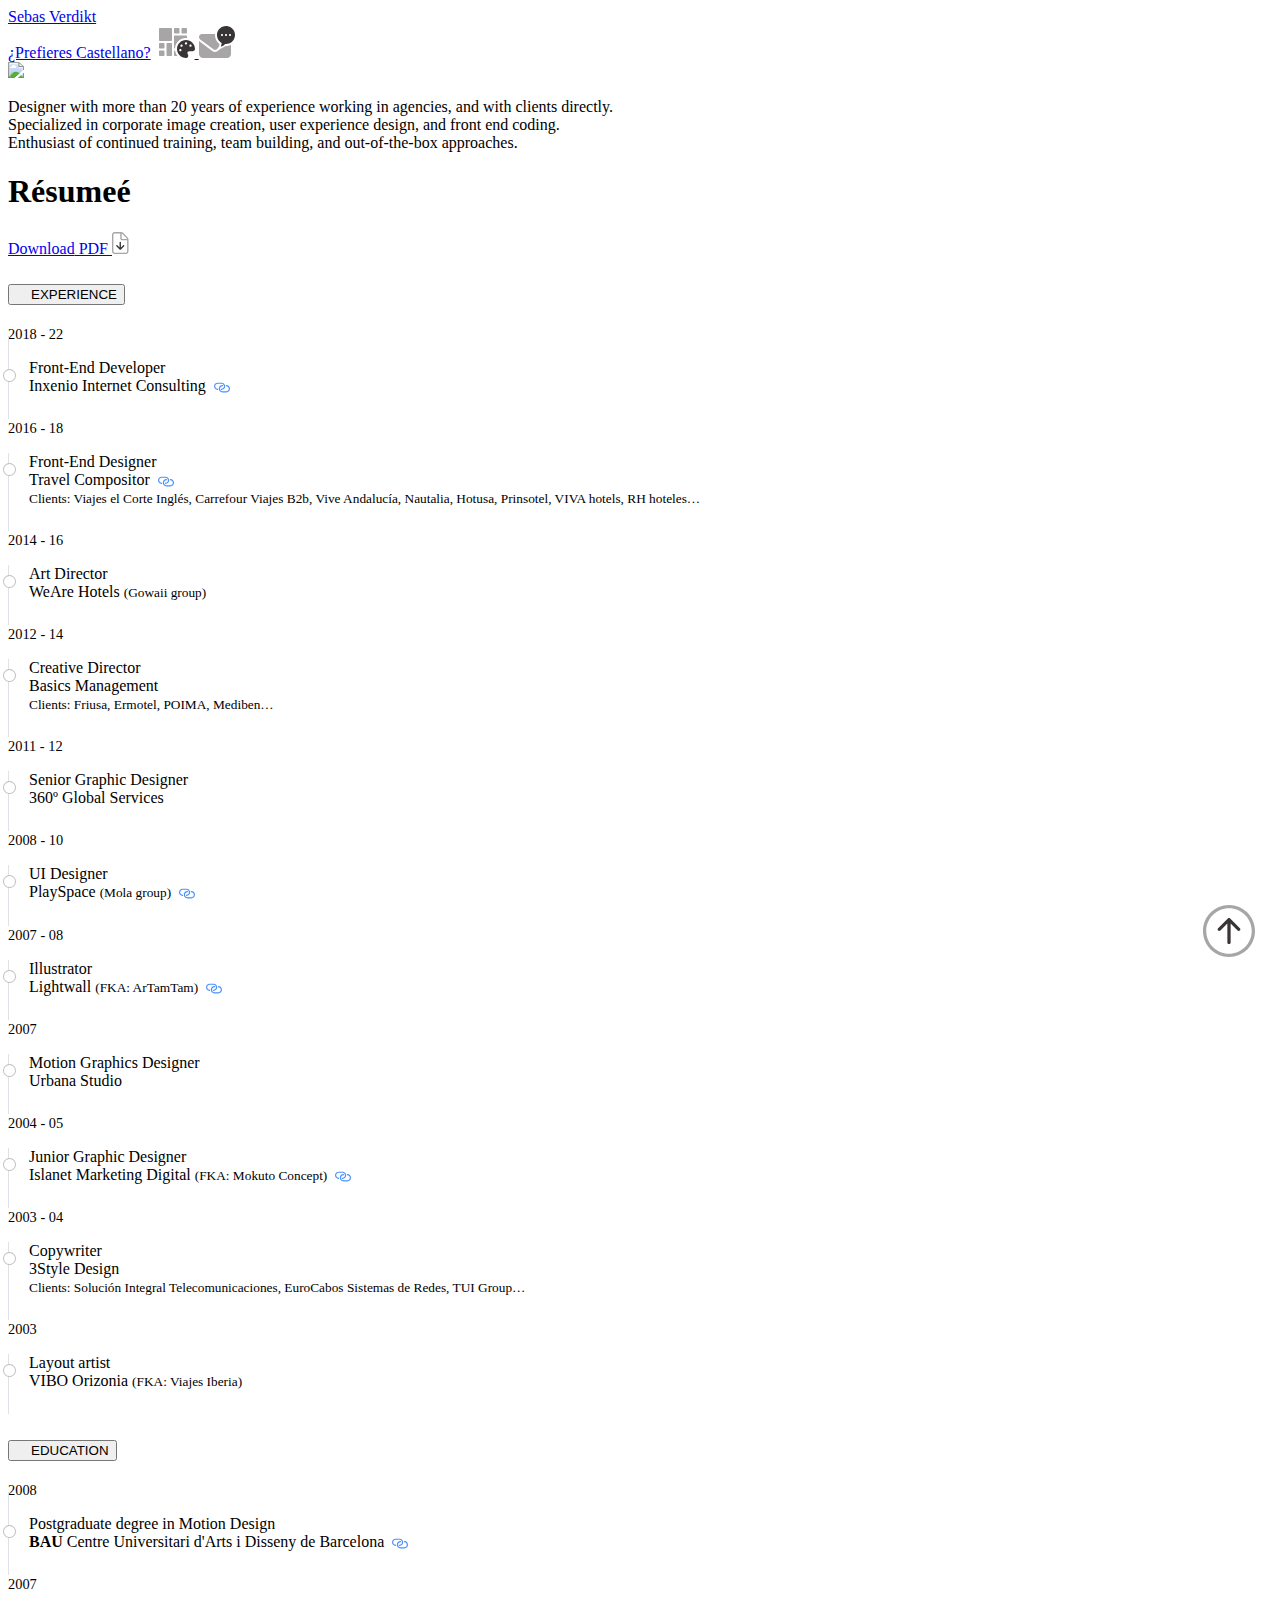
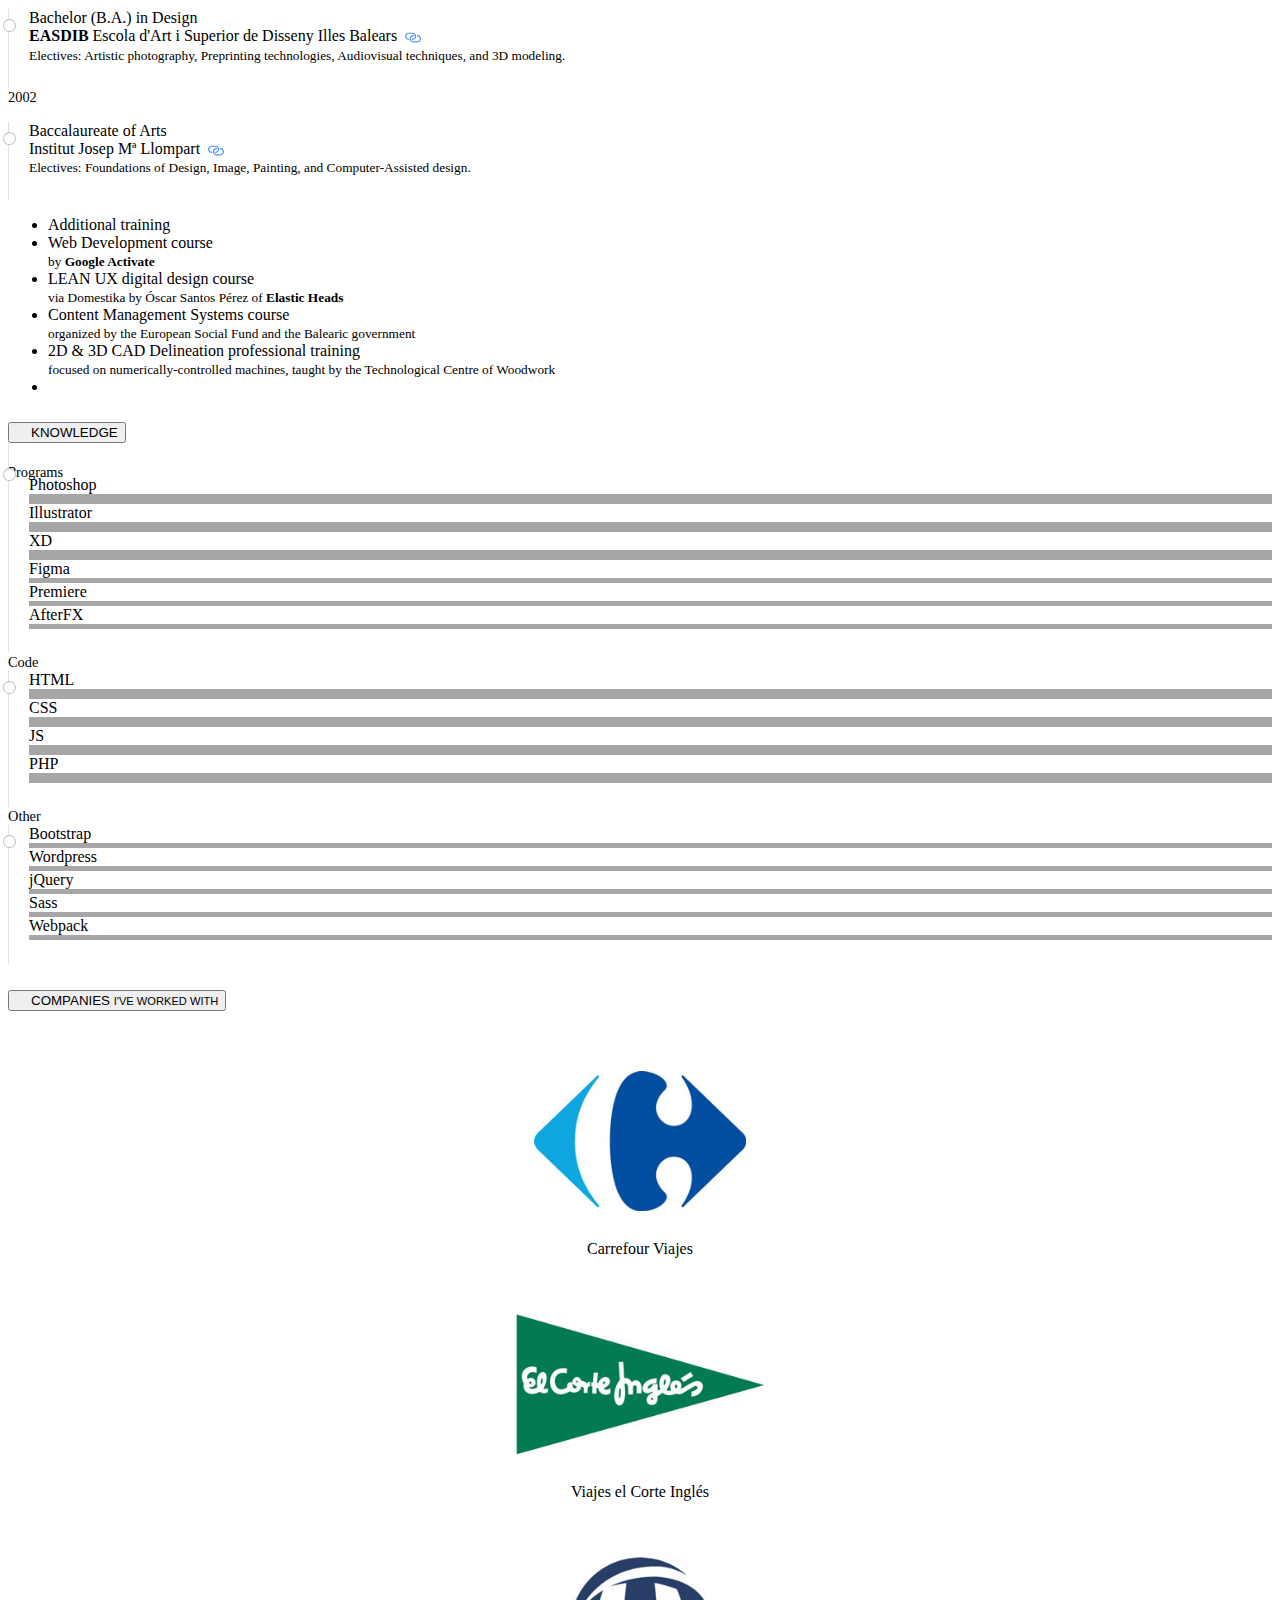
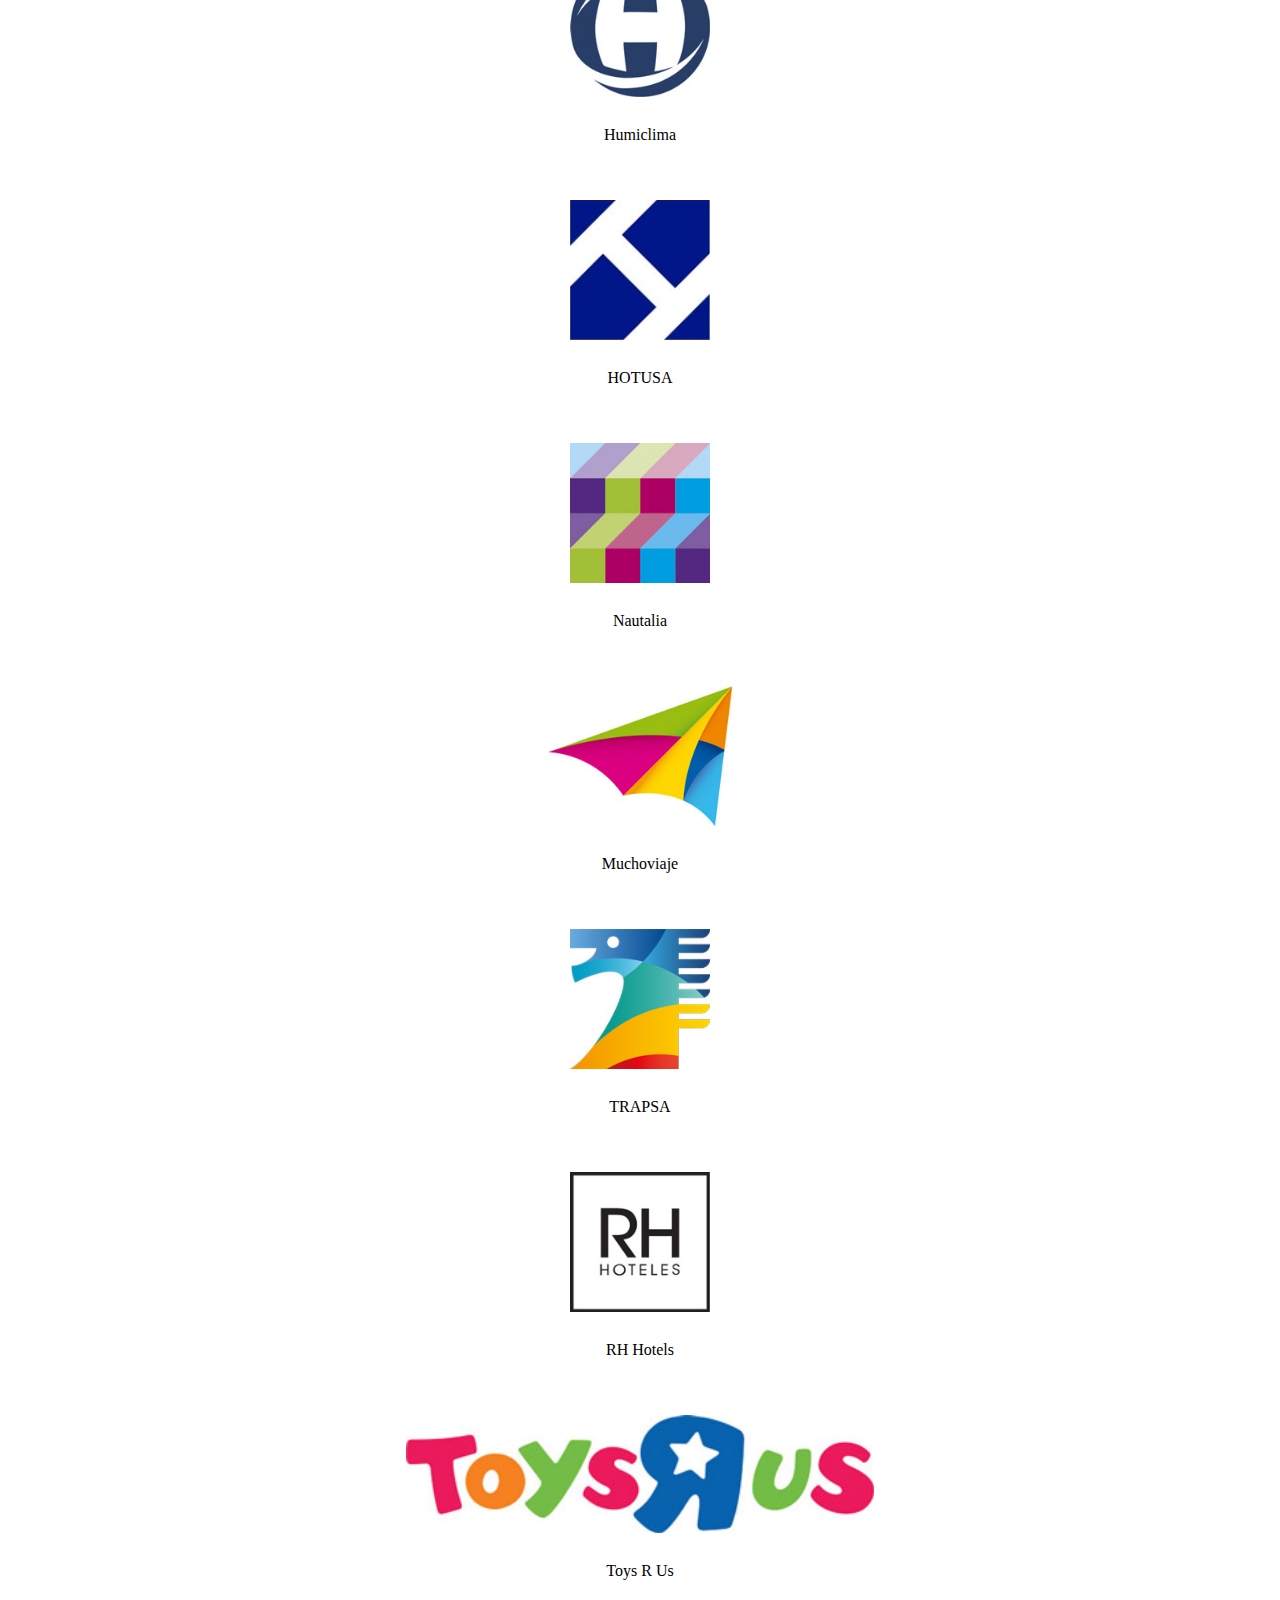
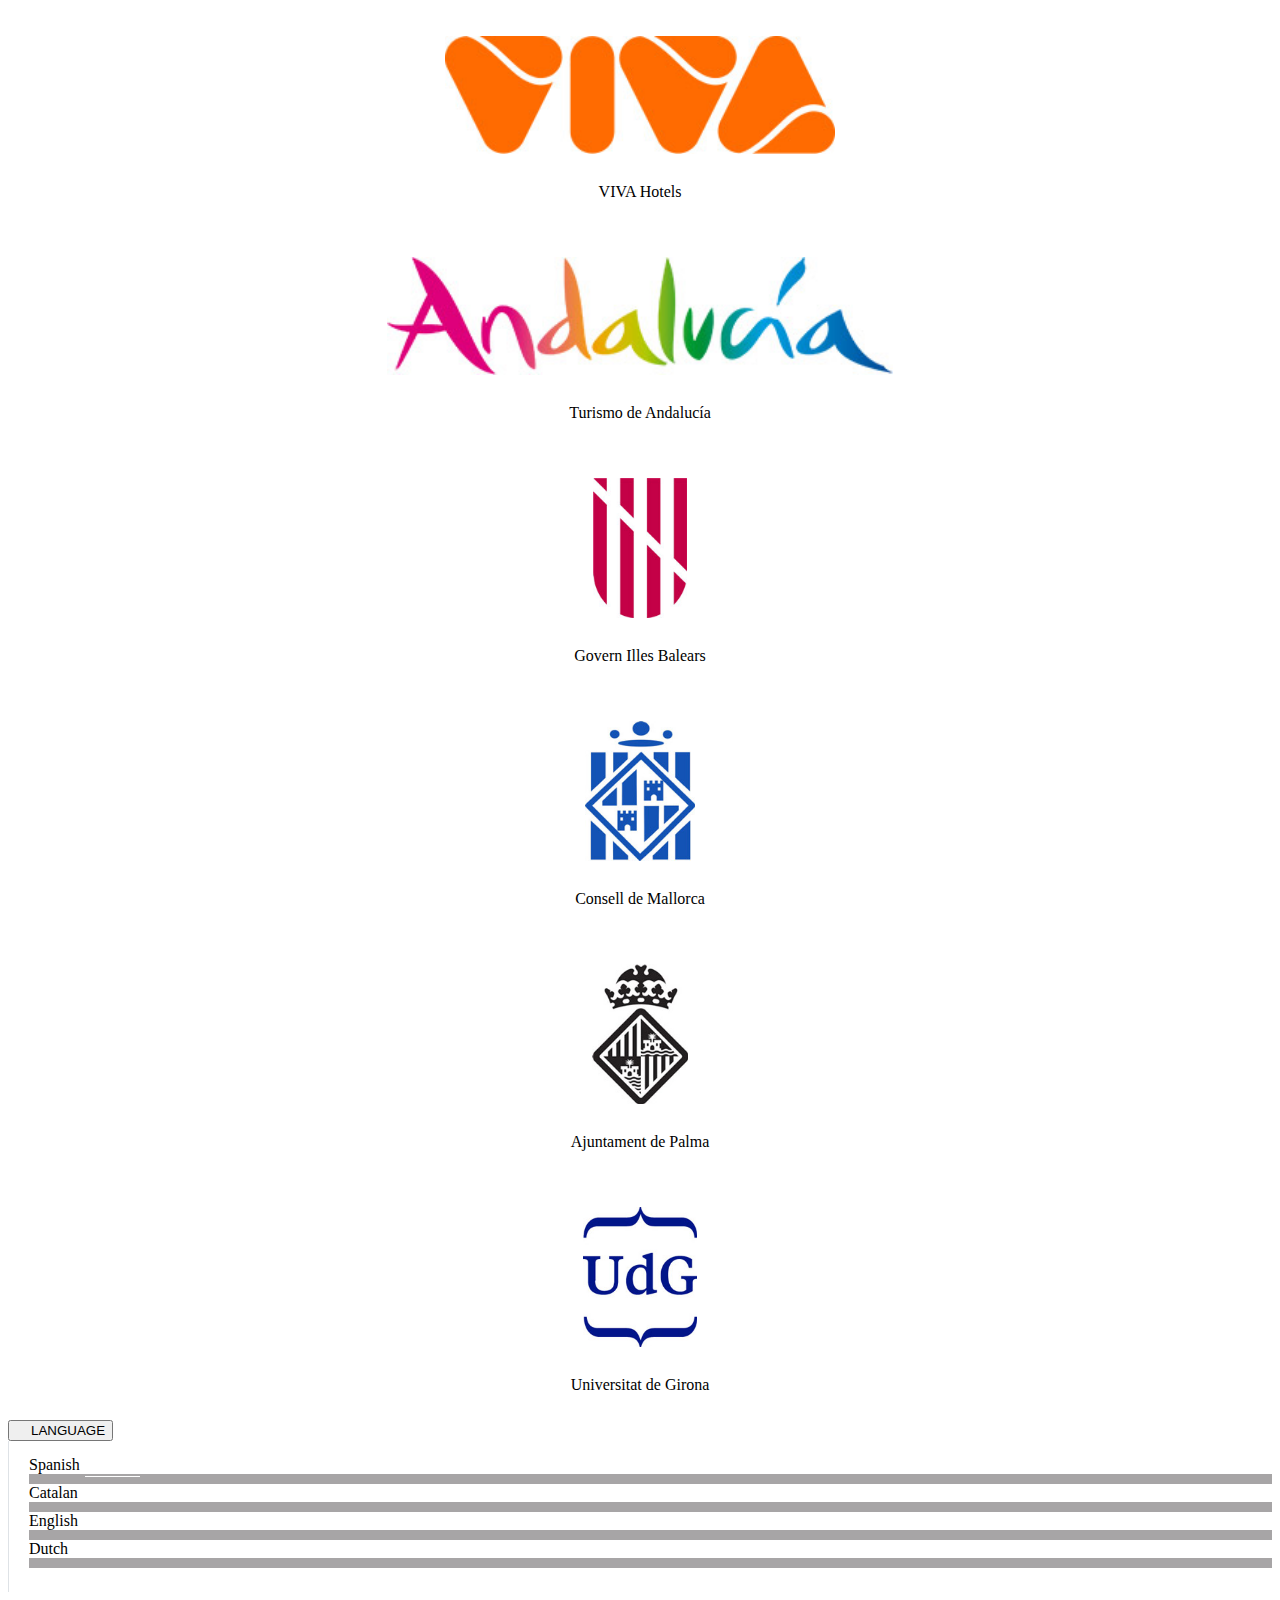
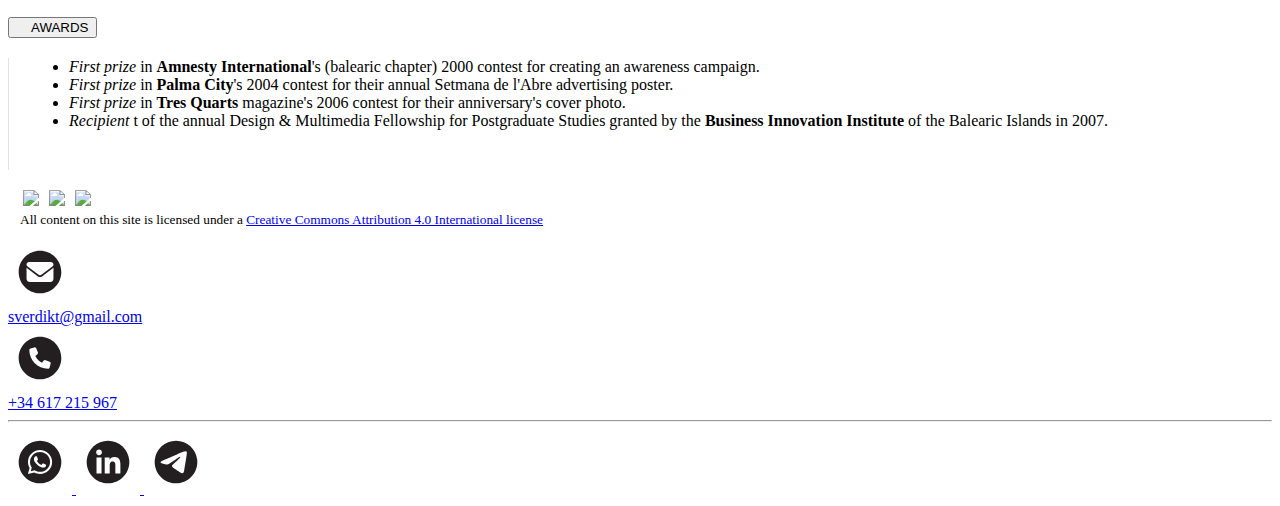
==== commit 129a2e5d: "lang fix 2" ====
--- a/about-en.html
+++ b/about-en.html
@@ -25,6 +25,7 @@
               <a class="navbar-brand fs-4" href="/">Sebas Verdikt</a>
             </div>
             <div class="infocom d-flex flex-row justify-content-evenly">
+            <a class="nav-link pe-3 pe-sm-4 mt-1" href="/about">¿Prefieres Castellano?</a>
               <a class="nav-link" href="/">
                 <picture class="pe-3 pe-sm-4">
                   <source media="(max-width: 767px)" srcset="img/icons/gallery-16.svg" height="24" />
@@ -534,25 +535,25 @@
                           <div class="col-9 col-md-10 offset-3 offset-md-2">
                             <div class="cv-entry first-entry border-bottom">
                               <div class="row">
-                                <div class="col-6 col-lg-4">
+                                <div class="col-6 col-lg-3">
                                   <span class="lead">Spanish</span>
                                   <div class="progress mt-1 mb-3" style="height: 10px;">
                                     <div class="progress-bar" role="progressbar" aria-label="progress bar" style="width: 100%" aria-valuenow="25" aria-valuemin="0" aria-valuemax="100"></div>
                                   </div>  
                                 </div>
-                                <div class="col-6 col-lg-4">
+                                <div class="col-6 col-lg-3">
                                   <span class="lead">Catalan</span>
                                   <div class="progress mt-1 mb-3" style="height: 10px;">
                                     <div class="progress-bar" role="progressbar" aria-label="progress bar" style="width: 100%" aria-valuenow="25" aria-valuemin="0" aria-valuemax="100"></div>
                                   </div>  
                                 </div>
-                                <div class="col-6 col-lg-4">
+                                <div class="col-6 col-lg-3">
                                   <span class="lead">English</span>
                                   <div class="progress mt-1 mb-3" style="height: 10px;">
                                     <div class="progress-bar" role="progressbar" aria-label="progress bar" style="width: 100%" aria-valuenow="25" aria-valuemin="0" aria-valuemax="100"></div>
                                   </div>  
                                 </div>
-                                <div class="col-6 col-lg-4">
+                                <div class="col-6 col-lg-3">
                                   <span class="lead">Dutch</span>
                                   <div class="progress mt-1 mb-3" style="height: 10px;">
                                     <div class="progress-bar" role="progressbar" aria-label="progress bar" style="width: 100%" aria-valuenow="25" aria-valuemin="0" aria-valuemax="100"></div>
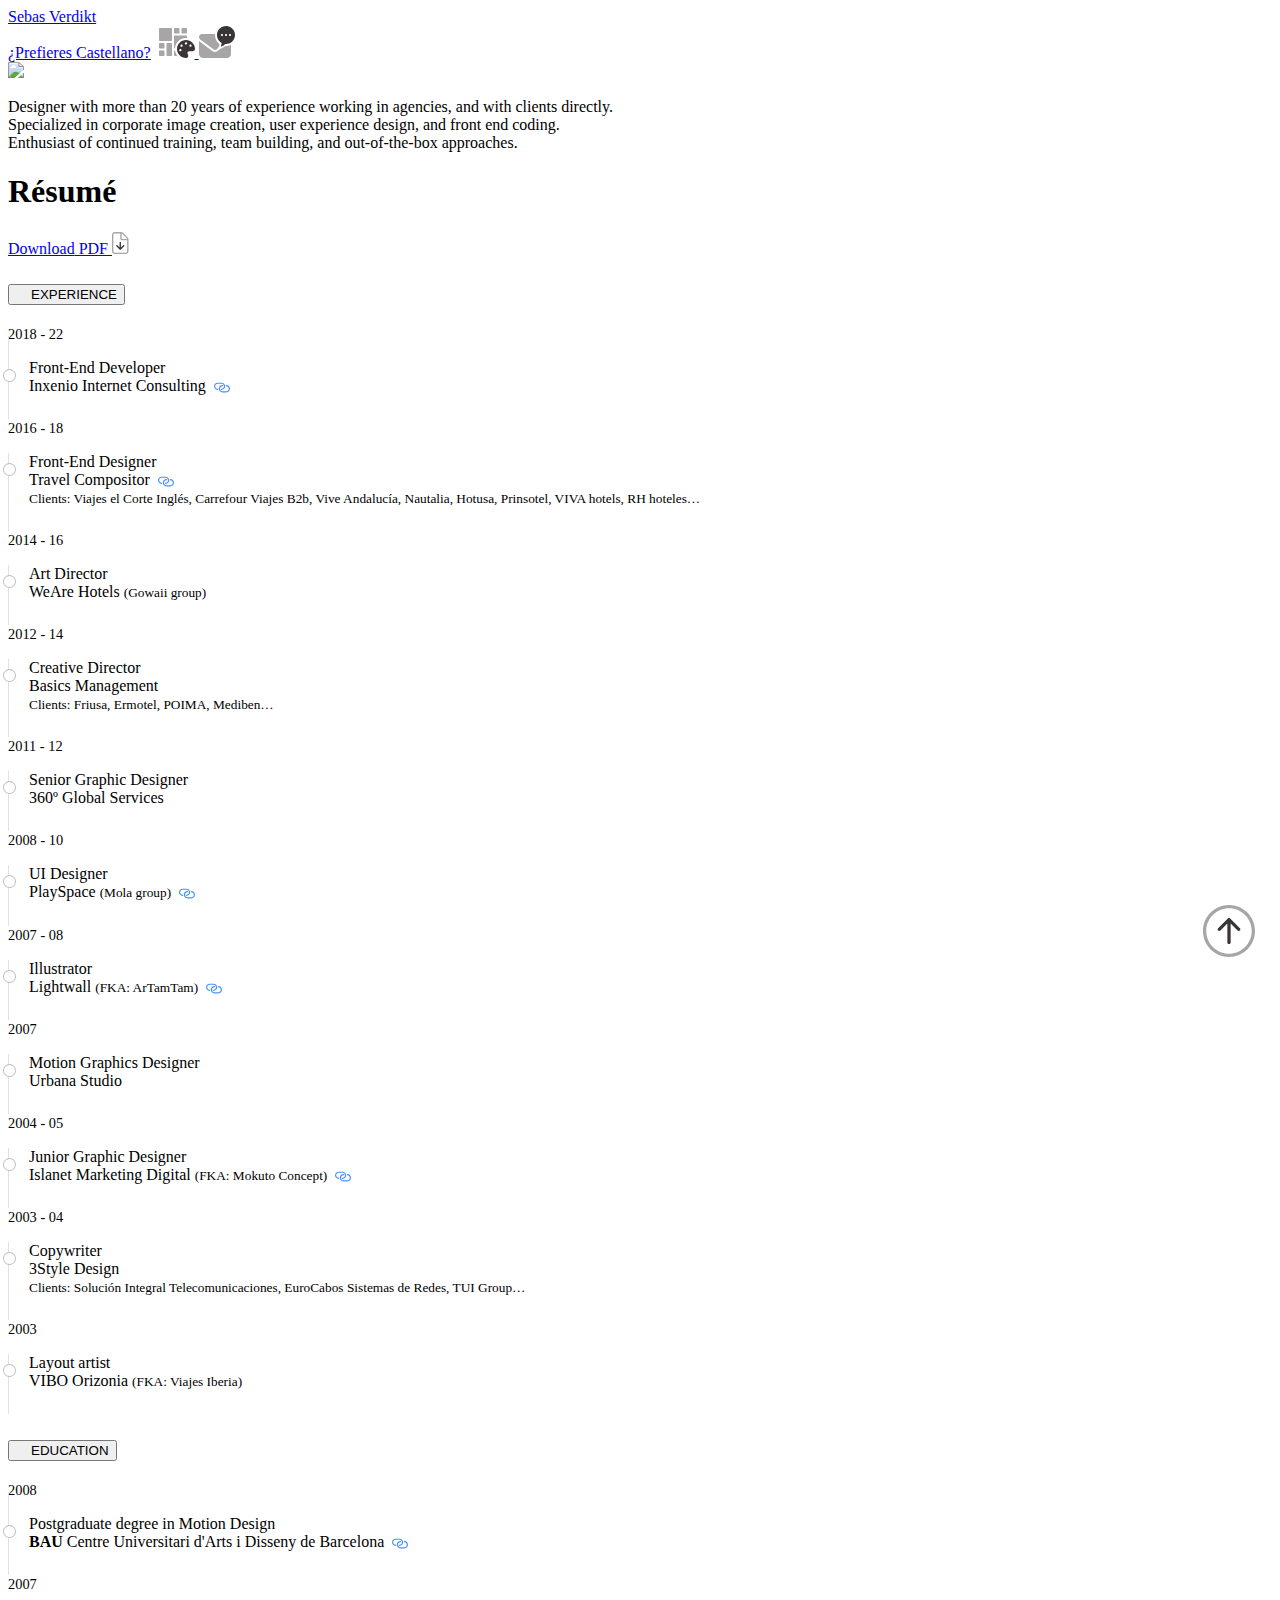
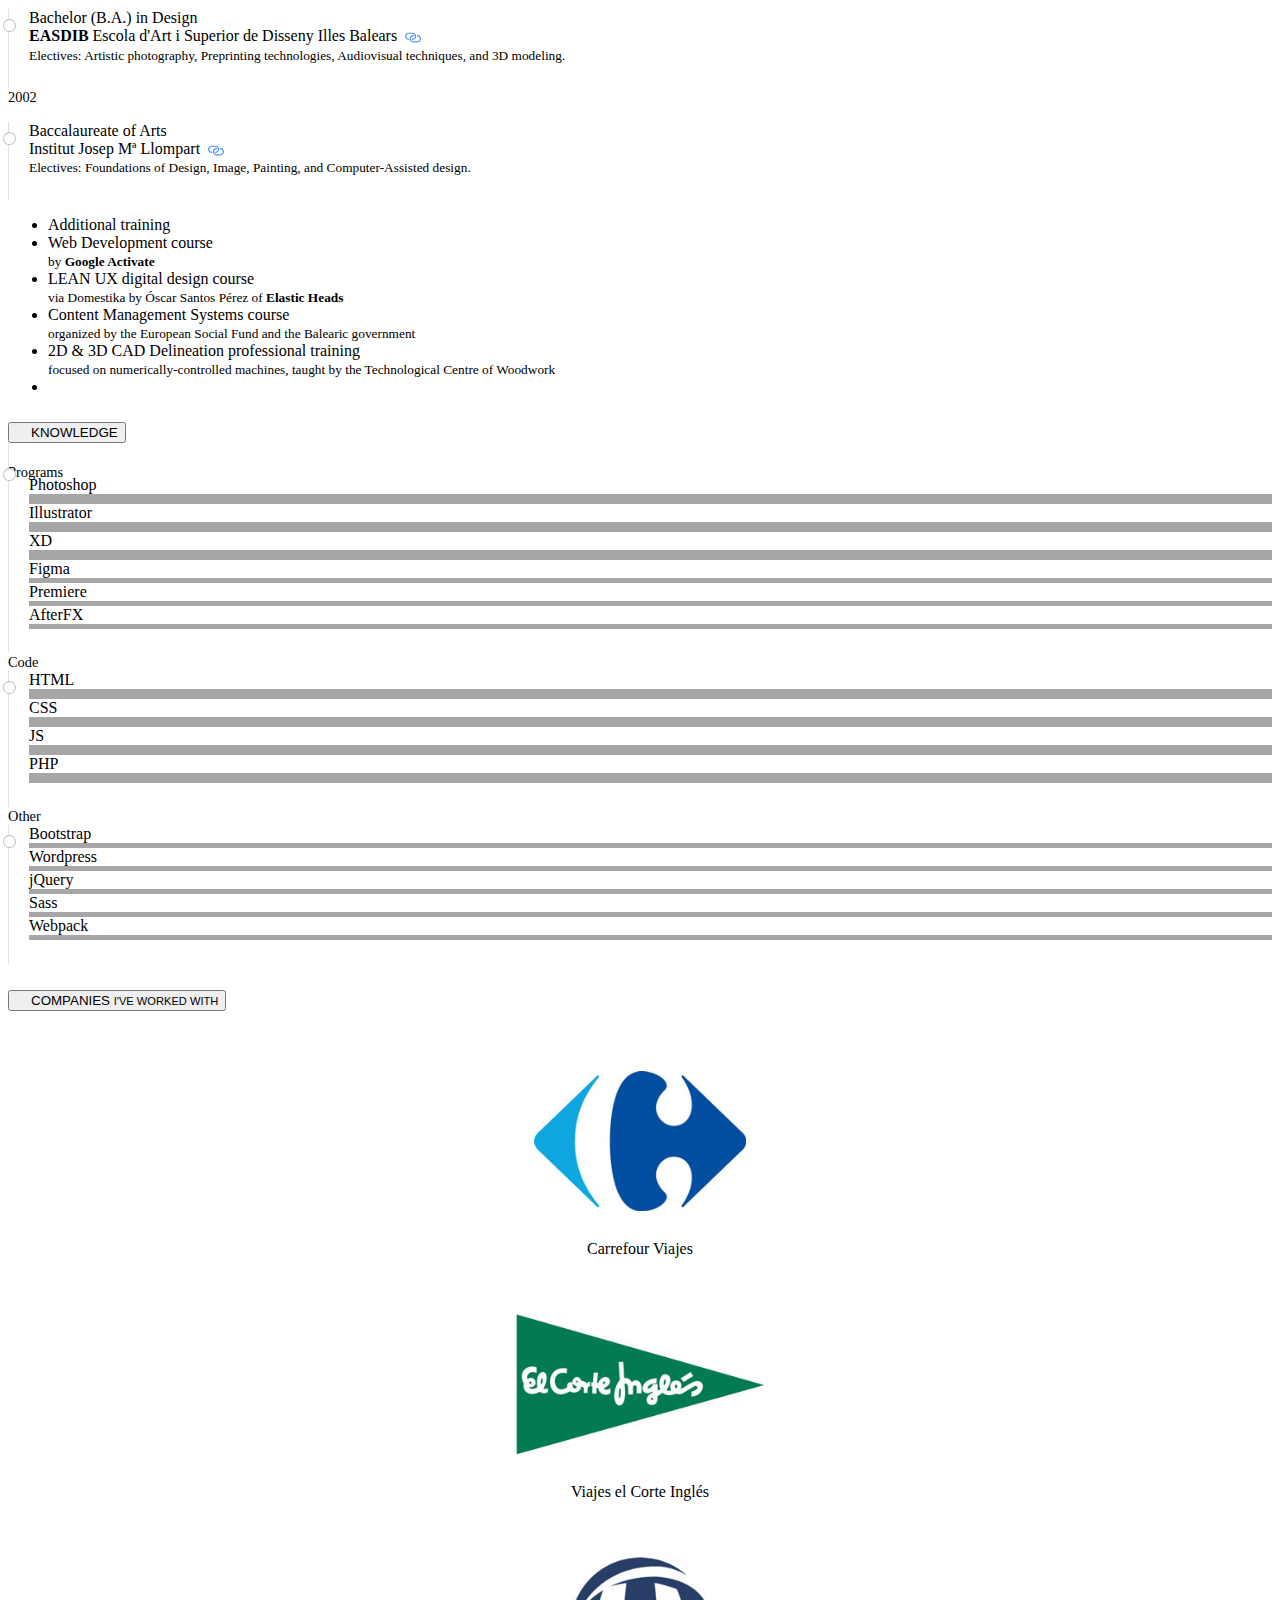
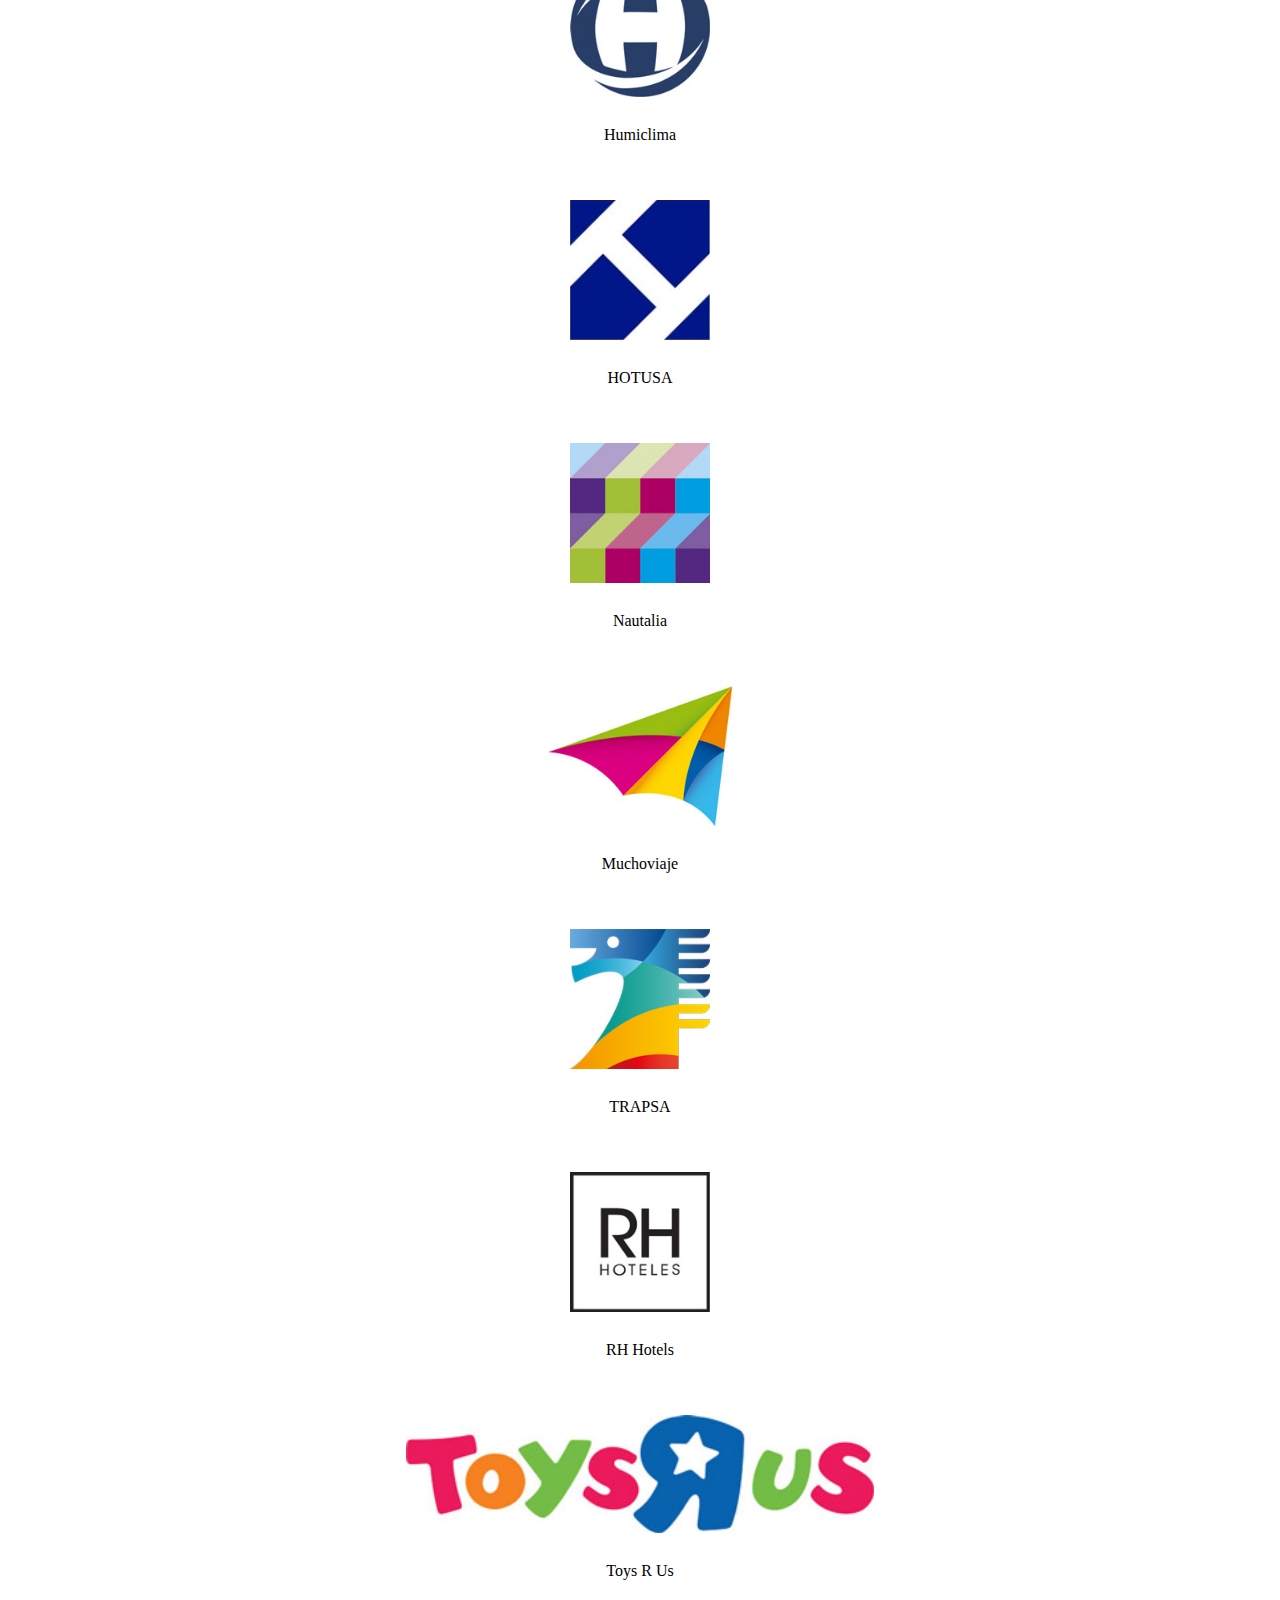
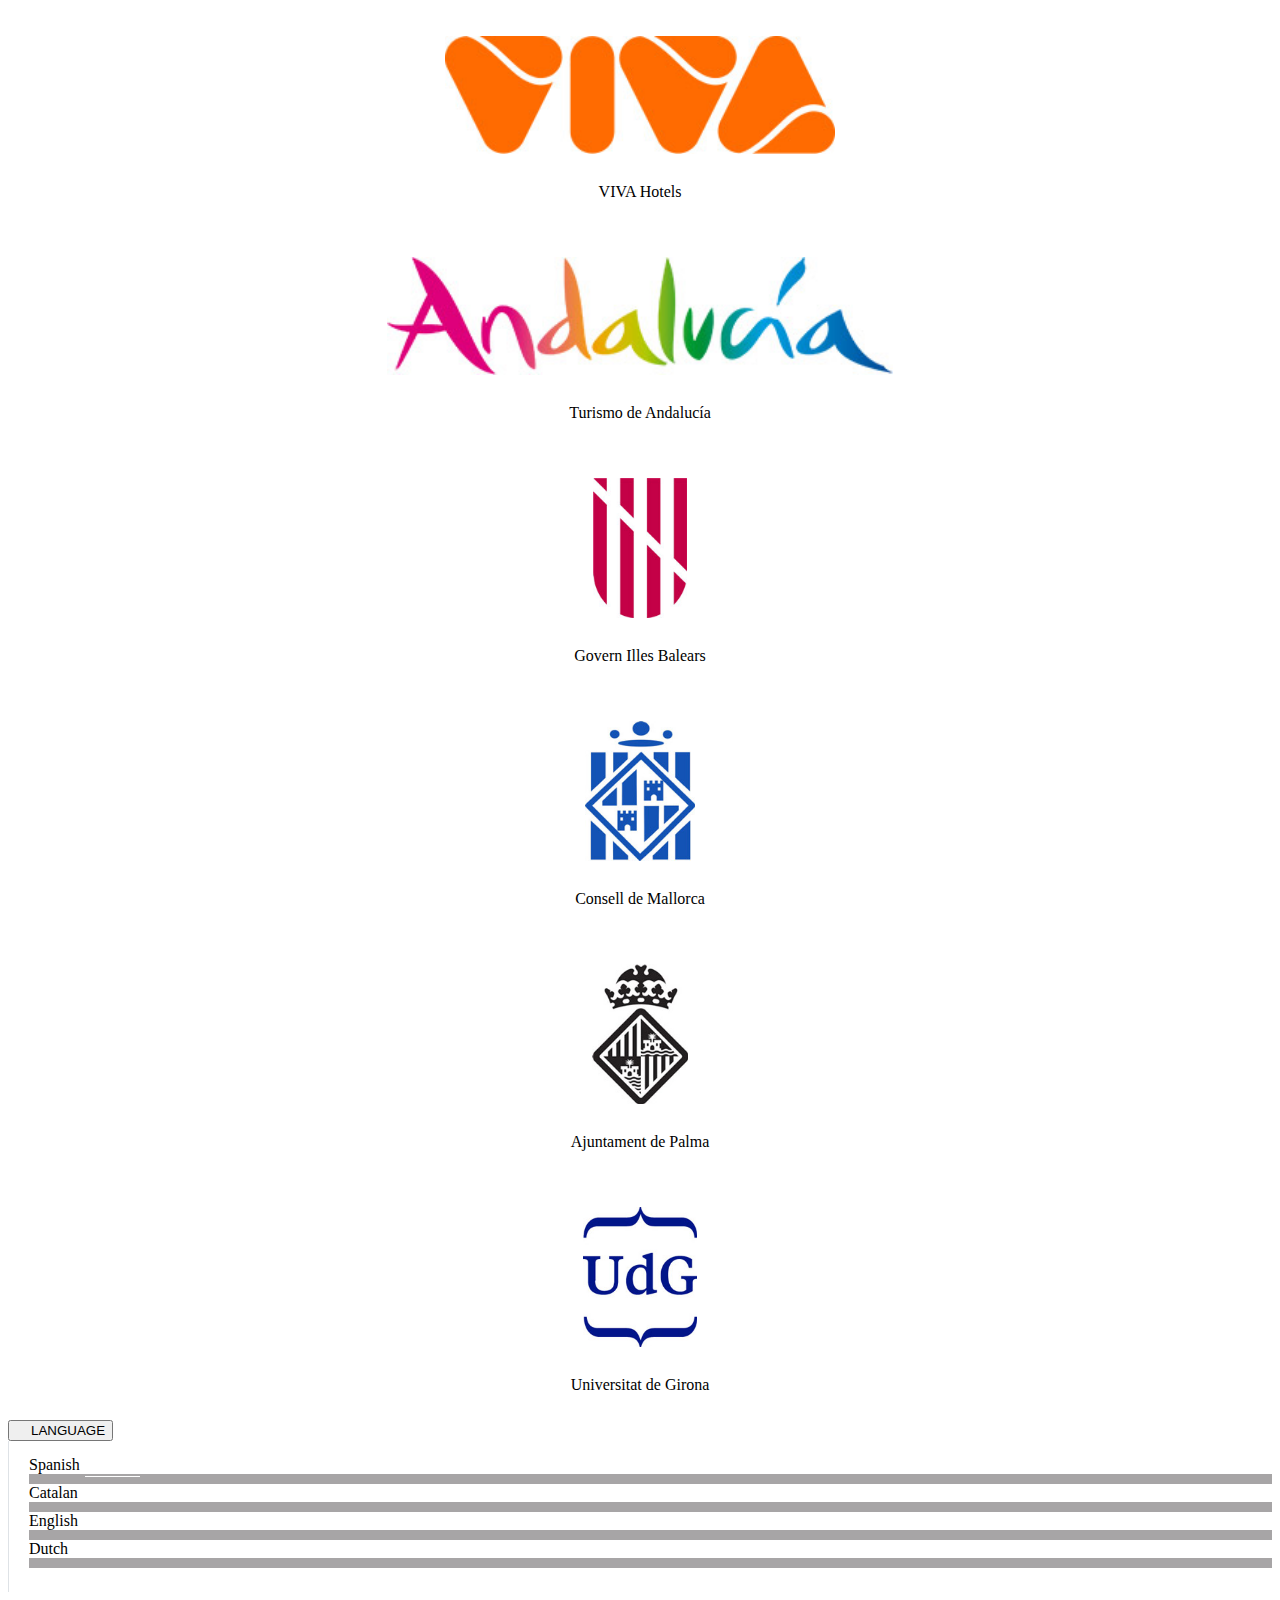
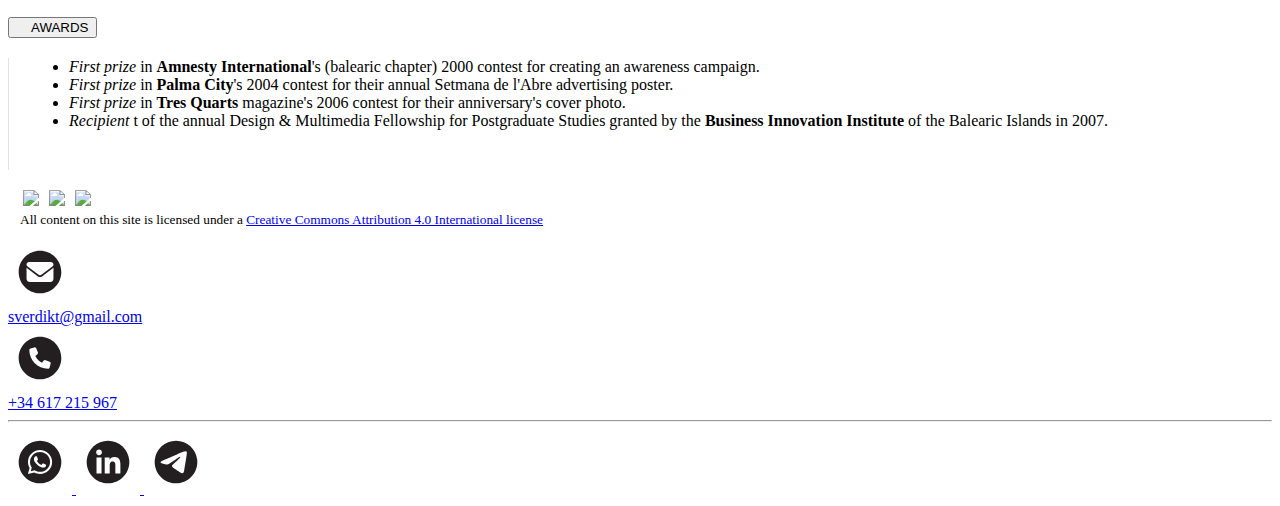
==== commit ecdc2d35: "lang fix 3" ====
--- a/about-en.html
+++ b/about-en.html
@@ -25,7 +25,7 @@
               <a class="navbar-brand fs-4" href="/">Sebas Verdikt</a>
             </div>
             <div class="infocom d-flex flex-row justify-content-evenly">
-            <a class="nav-link pe-3 pe-sm-4 mt-1" href="/about">¿Prefieres Castellano?</a>
+            <a class="nav-link pe-3 pe-sm-4 mt-1 link-secondary" href="/about"><u>¿Prefieres Castellano?</u></a>
               <a class="nav-link" href="/">
                 <picture class="pe-3 pe-sm-4">
                   <source media="(max-width: 767px)" srcset="img/icons/gallery-16.svg" height="24" />
@@ -74,7 +74,7 @@
 
               <div class="col-lg-9 col-xl-8 px-0">
                 <div class="ms-5 border-bottom cv-title">
-                  <h1 class="h2 d-inline-block">R&eacute;sume&eacute;</h1>
+                  <h1 class="h2 d-inline-block">R&eacute;sum&eacute;</h1>
                   <a href="misc/resume-sebas_verdikt.pdf" target="_blank" class="btn btn-sm btn-outline-secondary float-end d-inline-block me-3 me-sm-0">
                     <span class="d-none d-md-inline-block">Download</span> PDF 
                     <svg class="ms-1 align-bottom" height="22" version="1.1" id="Layer_1" xmlns="http://www.w3.org/2000/svg" xmlns:xlink="http://www.w3.org/1999/xlink" x="0px" y="0px" viewBox="0 0 384 512" style="enable-background:new 0 0 384 512;" xml:space="preserve"><path class="st0" d="M365.3,125.3L258.8,18.8C246.7,6.7,230.5,0,213.5,0H64C28.7,0,0,28.7,0,64v384c0,35.4,28.7,64,64,64h256 c35.4,0,64-28.6,64-64V170.5C384,153.5,377.3,137.3,365.3,125.3z M224,34.1c4.5,1.6,8.7,3.8,12.1,7.3l106.5,106.5 c3.5,3.4,5.8,7.6,7.3,12.1H240c-8.8,0-16-7.2-16-16V34.1z M352,448c0,17.6-14.4,32-32,32H64c-17.6,0-32-14.4-32-32V64 c0-17.6,14.4-32,32-32h128v112c0,26.5,21.5,48,48,48h112V448z"/><path class="st1" d="M208,240c0-8.8-7.2-16-16-16s-16,7.2-16,16v121.4l-52.7-52.7c-3.1-3.1-7.2-4.7-11.3-4.7s-8.2,1.6-11.3,4.7 c-6.2,6.2-6.2,16.4,0,22.6l80,80c6.2,6.2,16.4,6.2,22.6,0l80-80c6.2-6.2,6.2-16.4,0-22.6s-16.4-6.2-22.6,0L208,361.4V240z"/></svg>
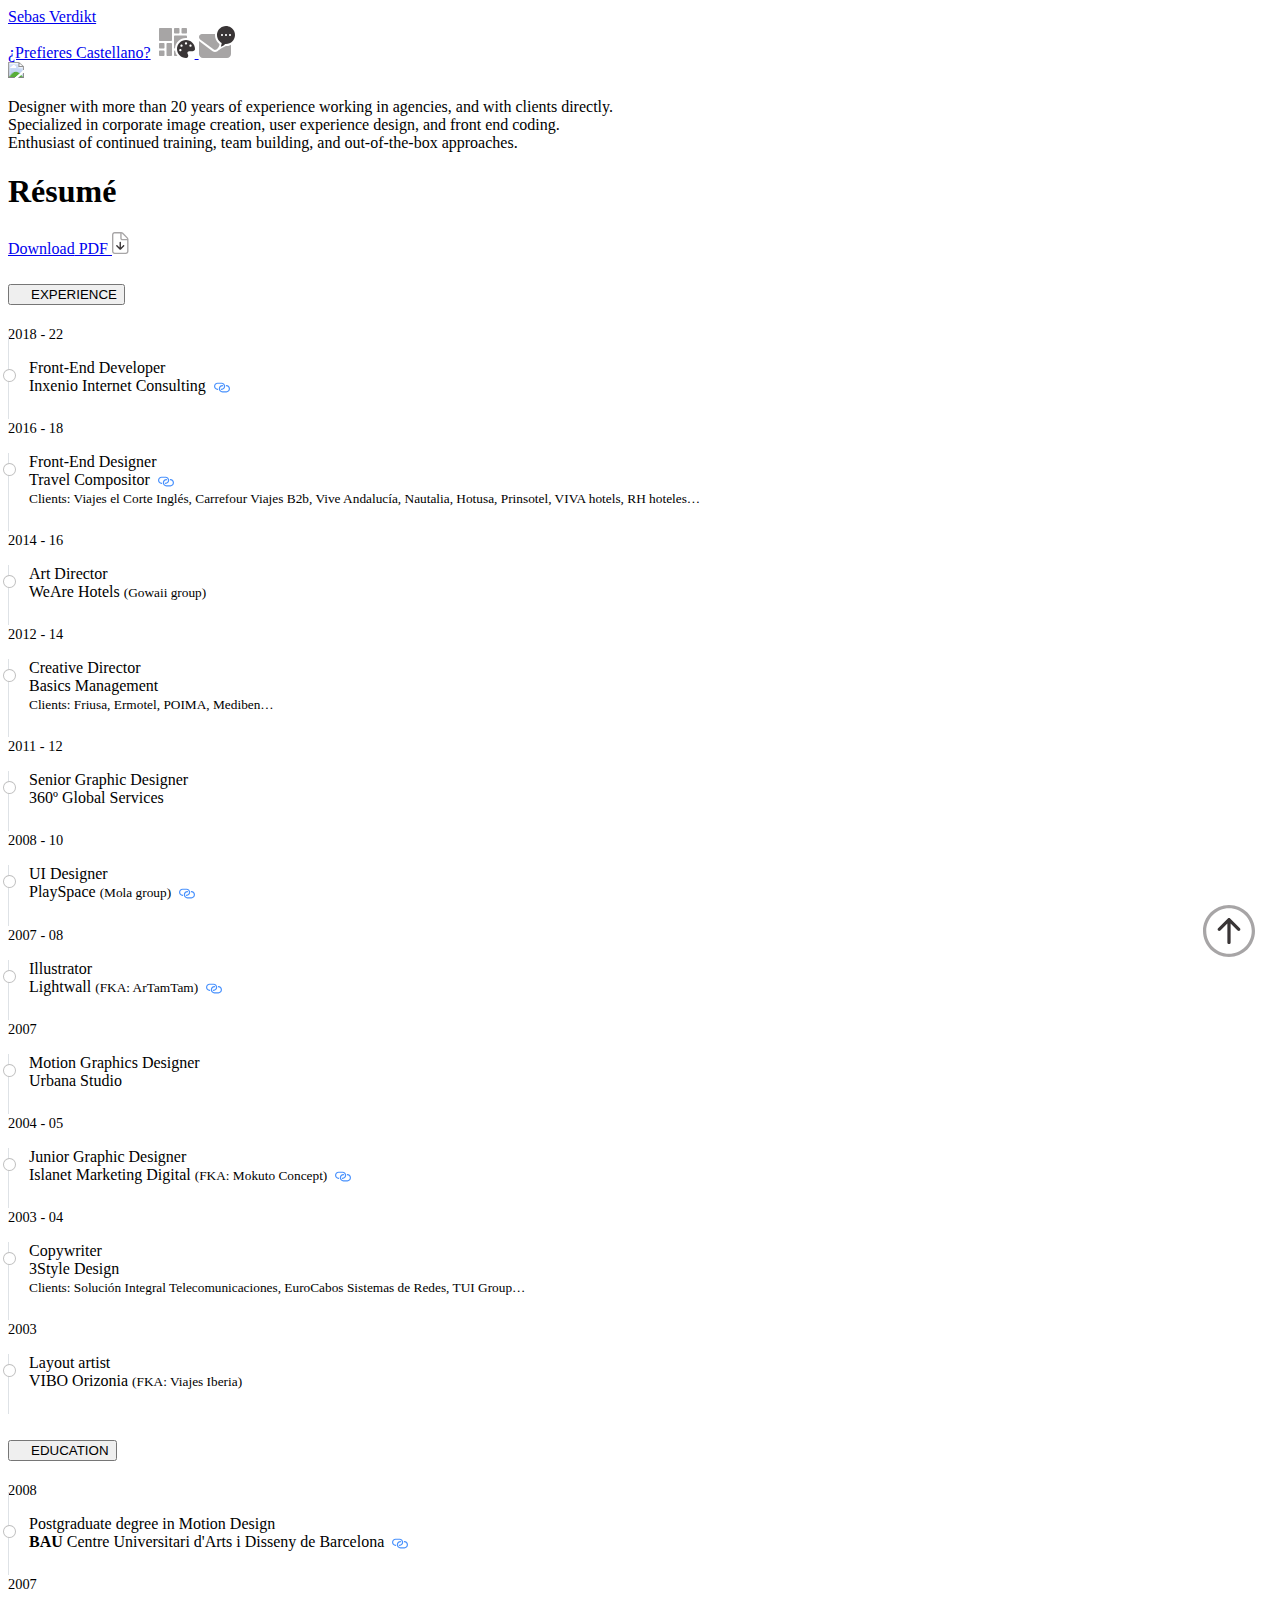
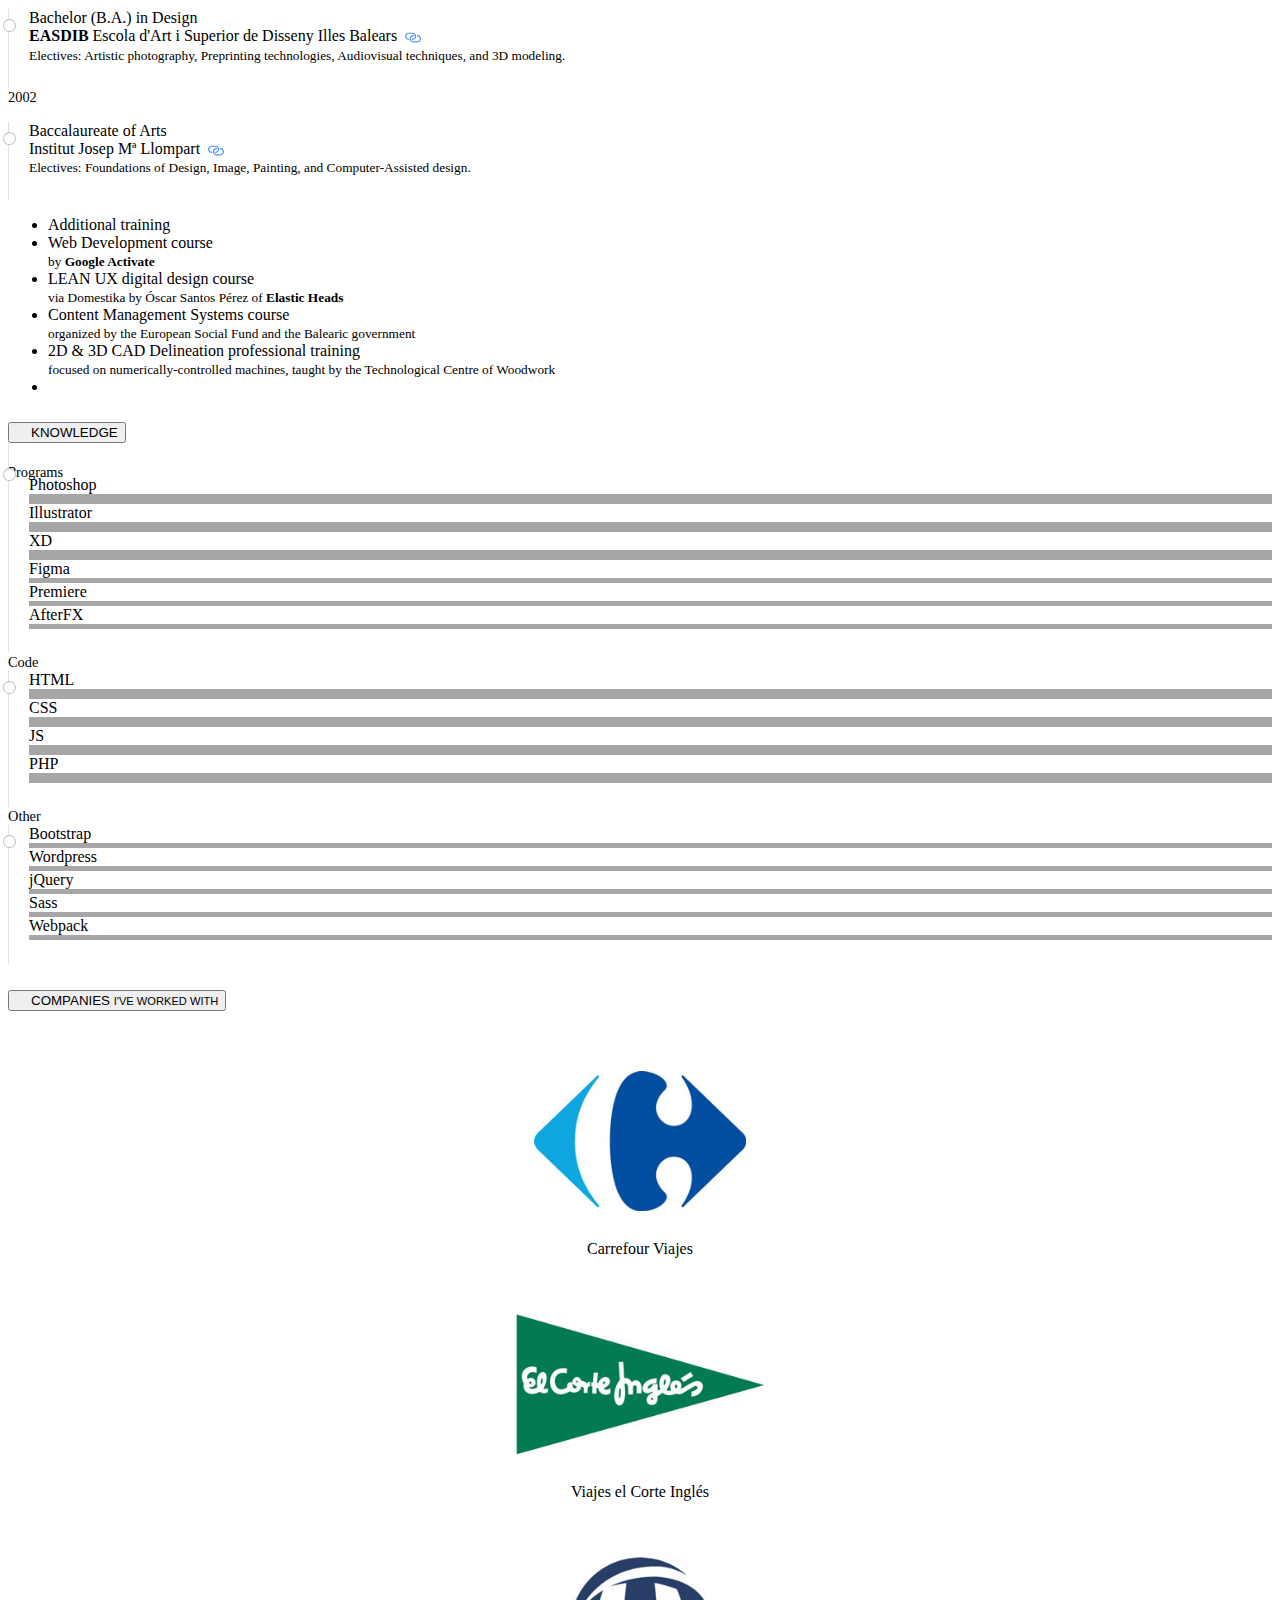
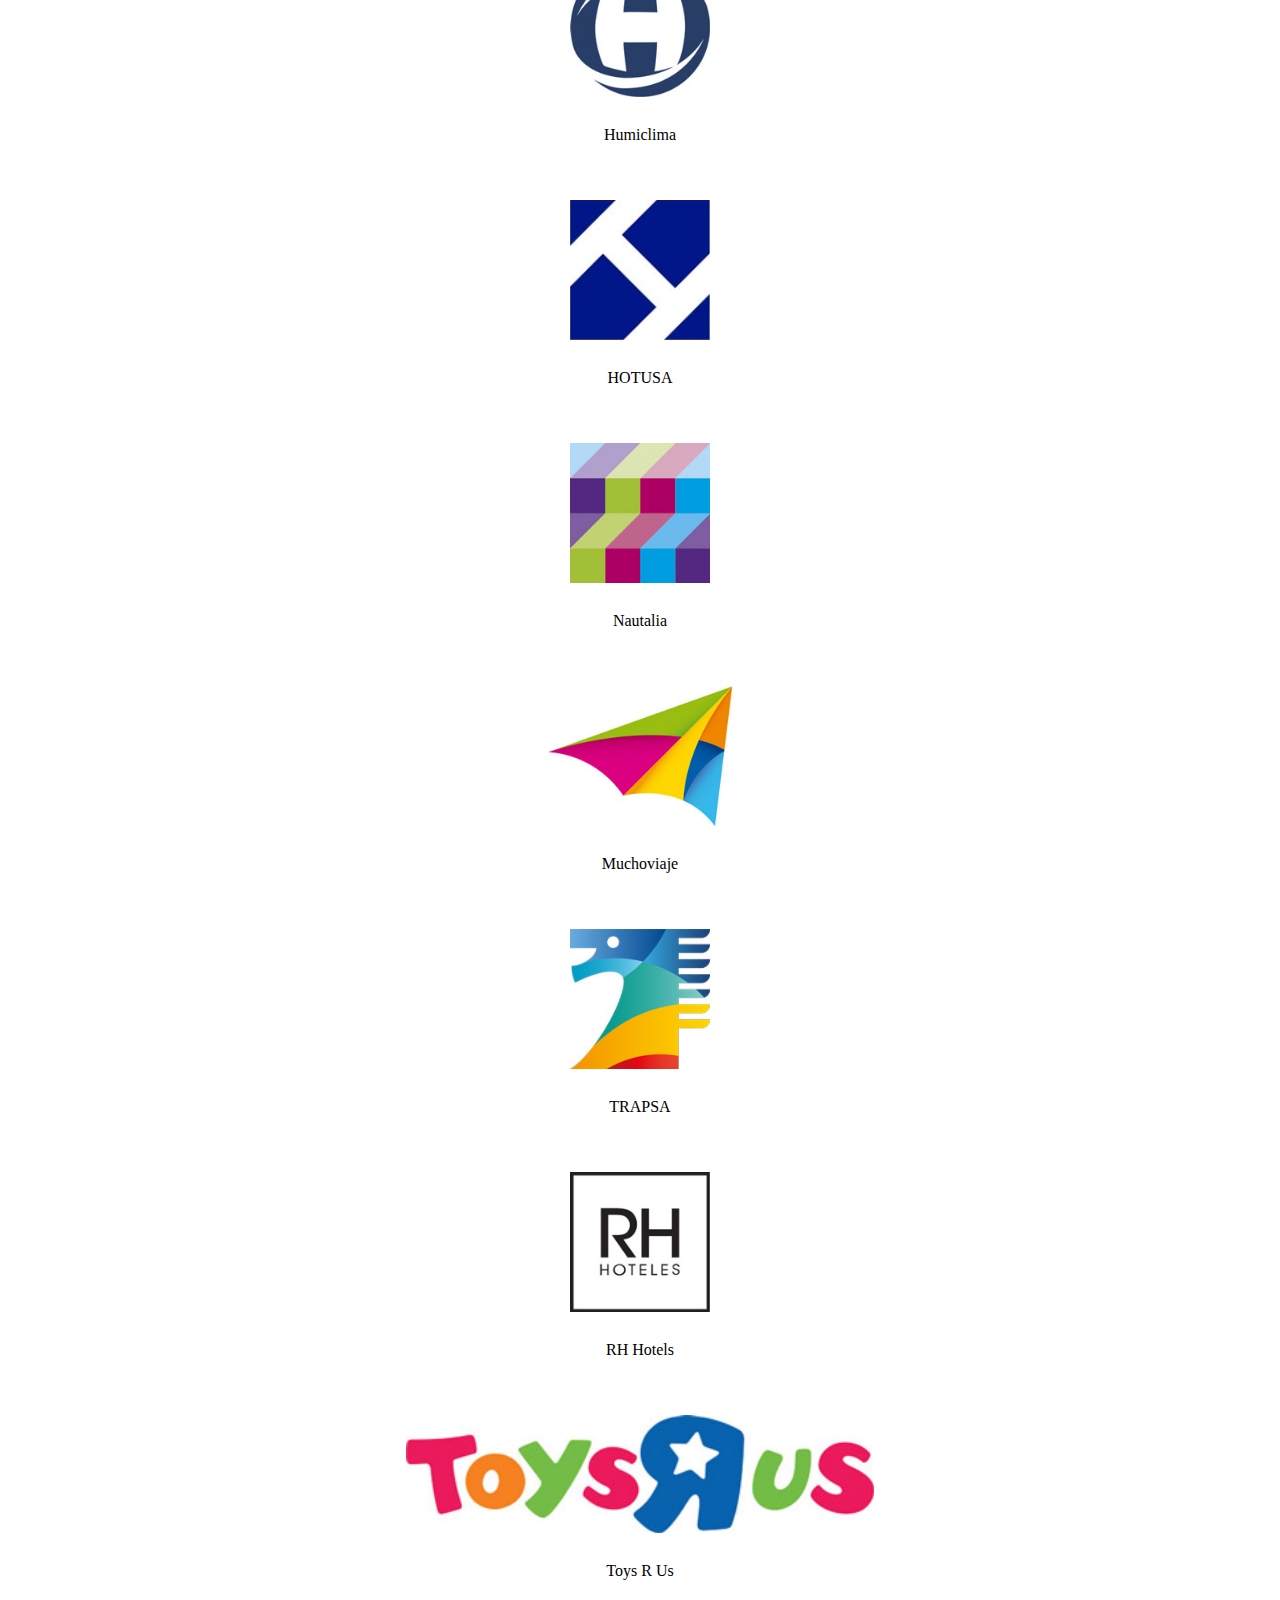
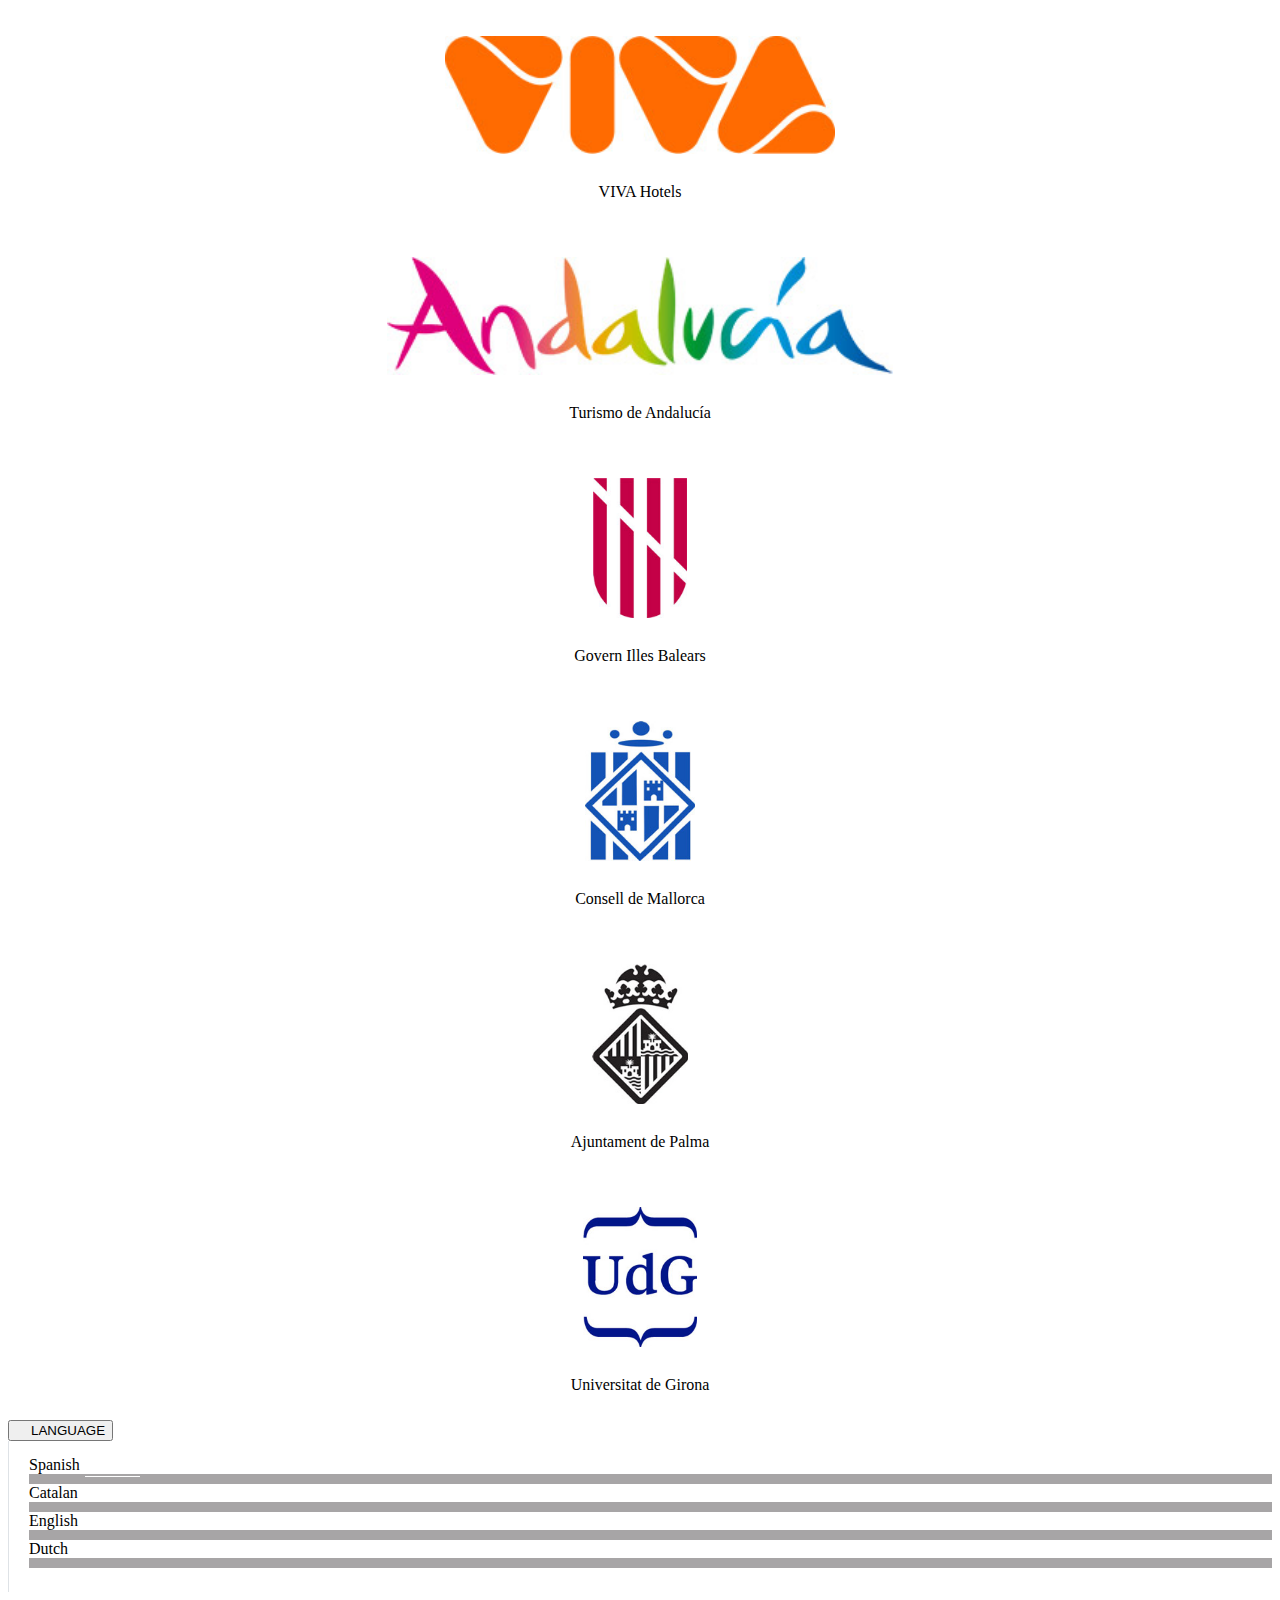
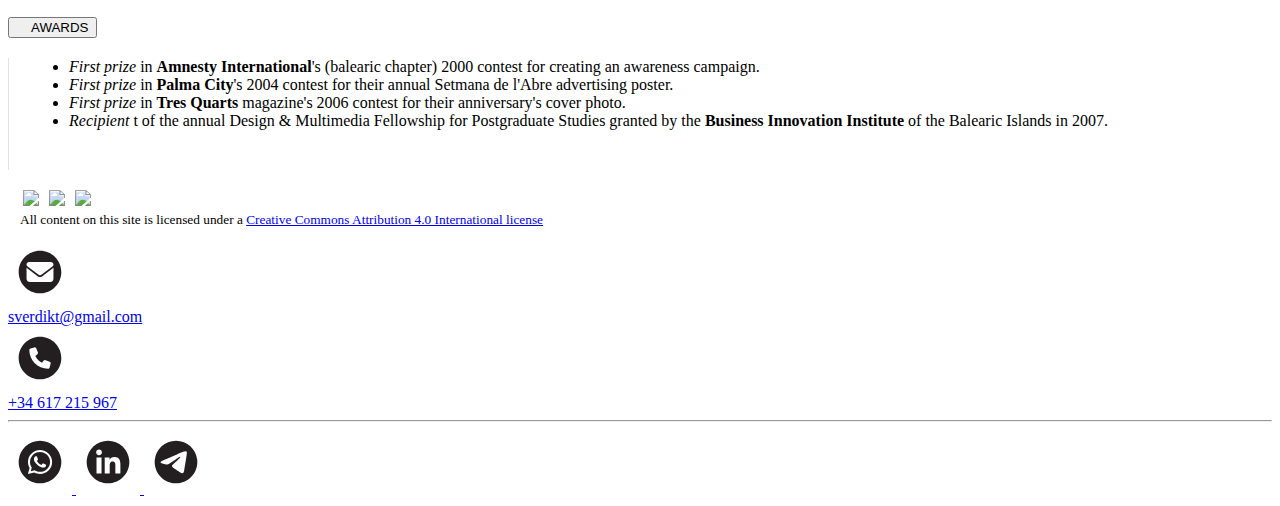
==== commit c668119c: "lang fix 4" ====
--- a/about-en.html
+++ b/about-en.html
@@ -25,7 +25,7 @@
               <a class="navbar-brand fs-4" href="/">Sebas Verdikt</a>
             </div>
             <div class="infocom d-flex flex-row justify-content-evenly">
-            <a class="nav-link pe-3 pe-sm-4 mt-1 link-secondary" href="/about"><u>¿Prefieres Castellano?</u></a>
+            <a class="nav-link pe-3 pe-sm-4 mt-1 link-secondary" href="/about"><u>¿Prefieres Castellano</u>?</a>
               <a class="nav-link" href="/">
                 <picture class="pe-3 pe-sm-4">
                   <source media="(max-width: 767px)" srcset="img/icons/gallery-16.svg" height="24" />
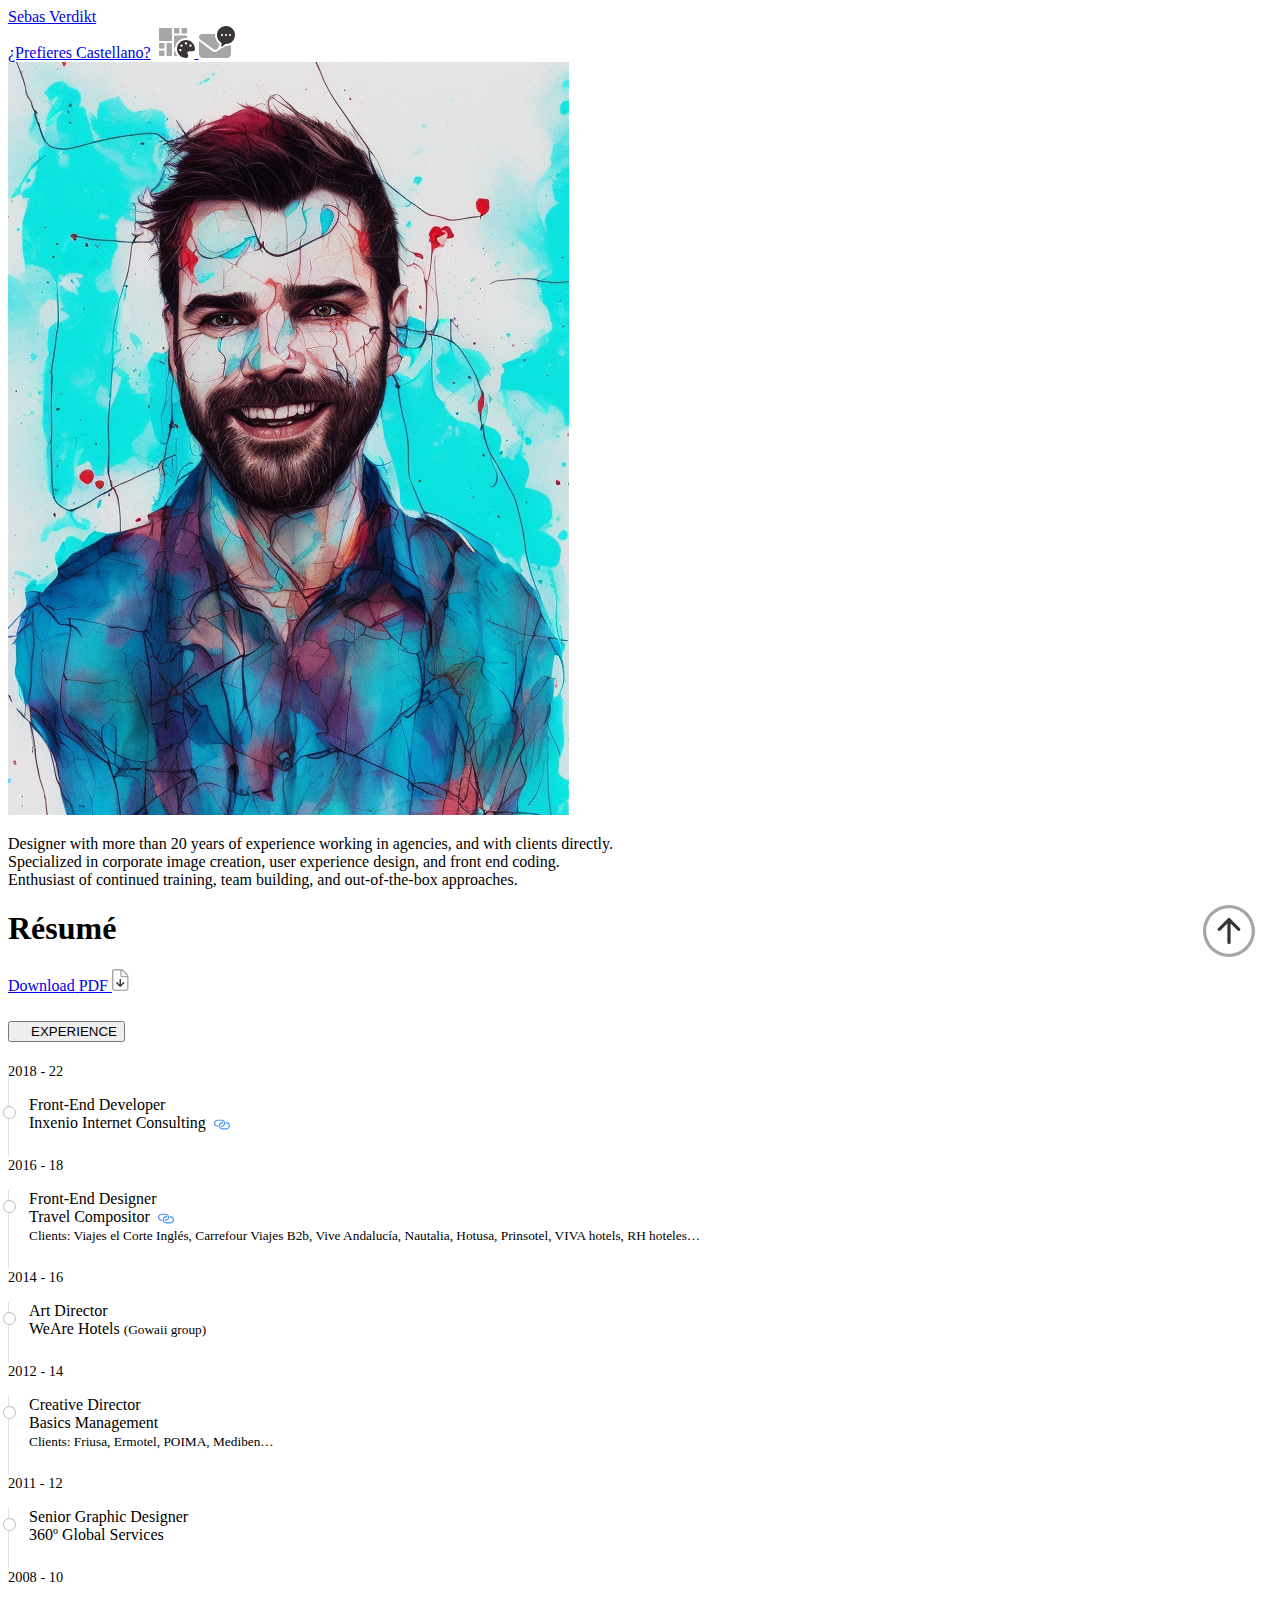
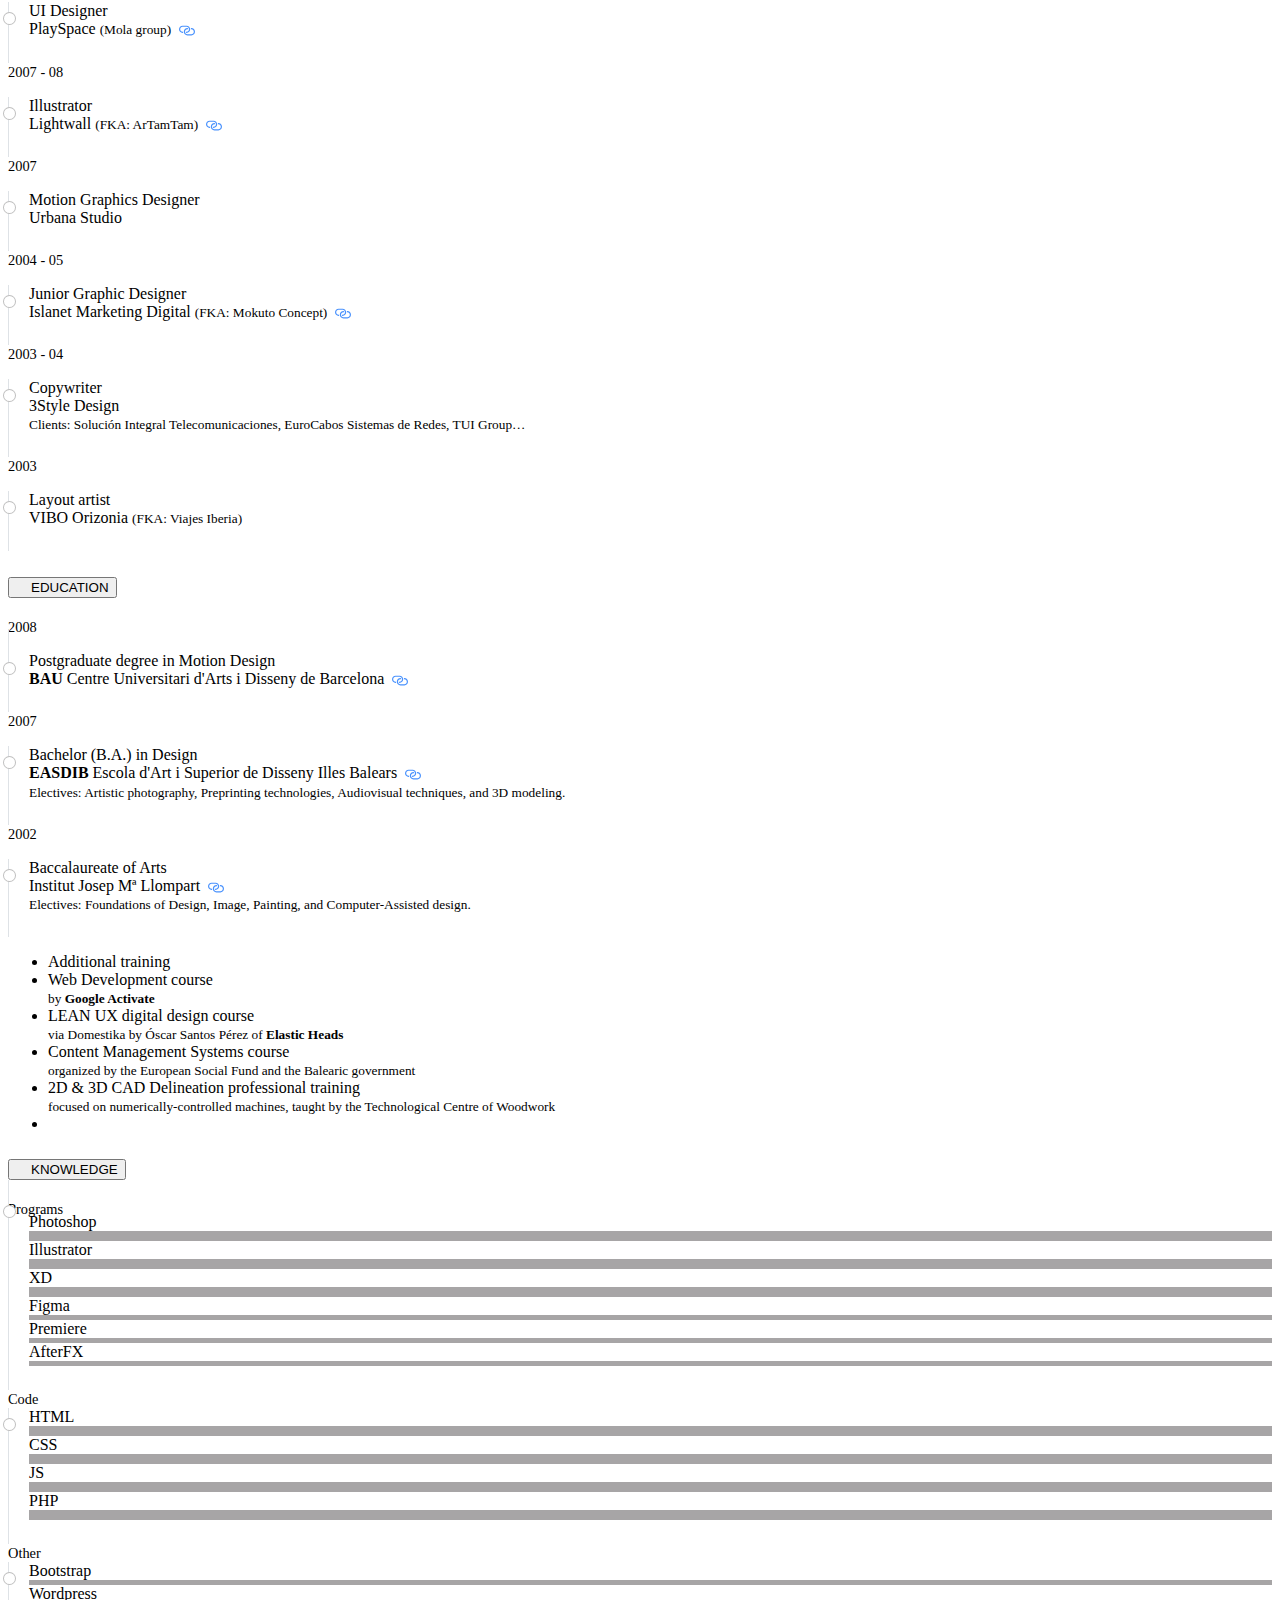
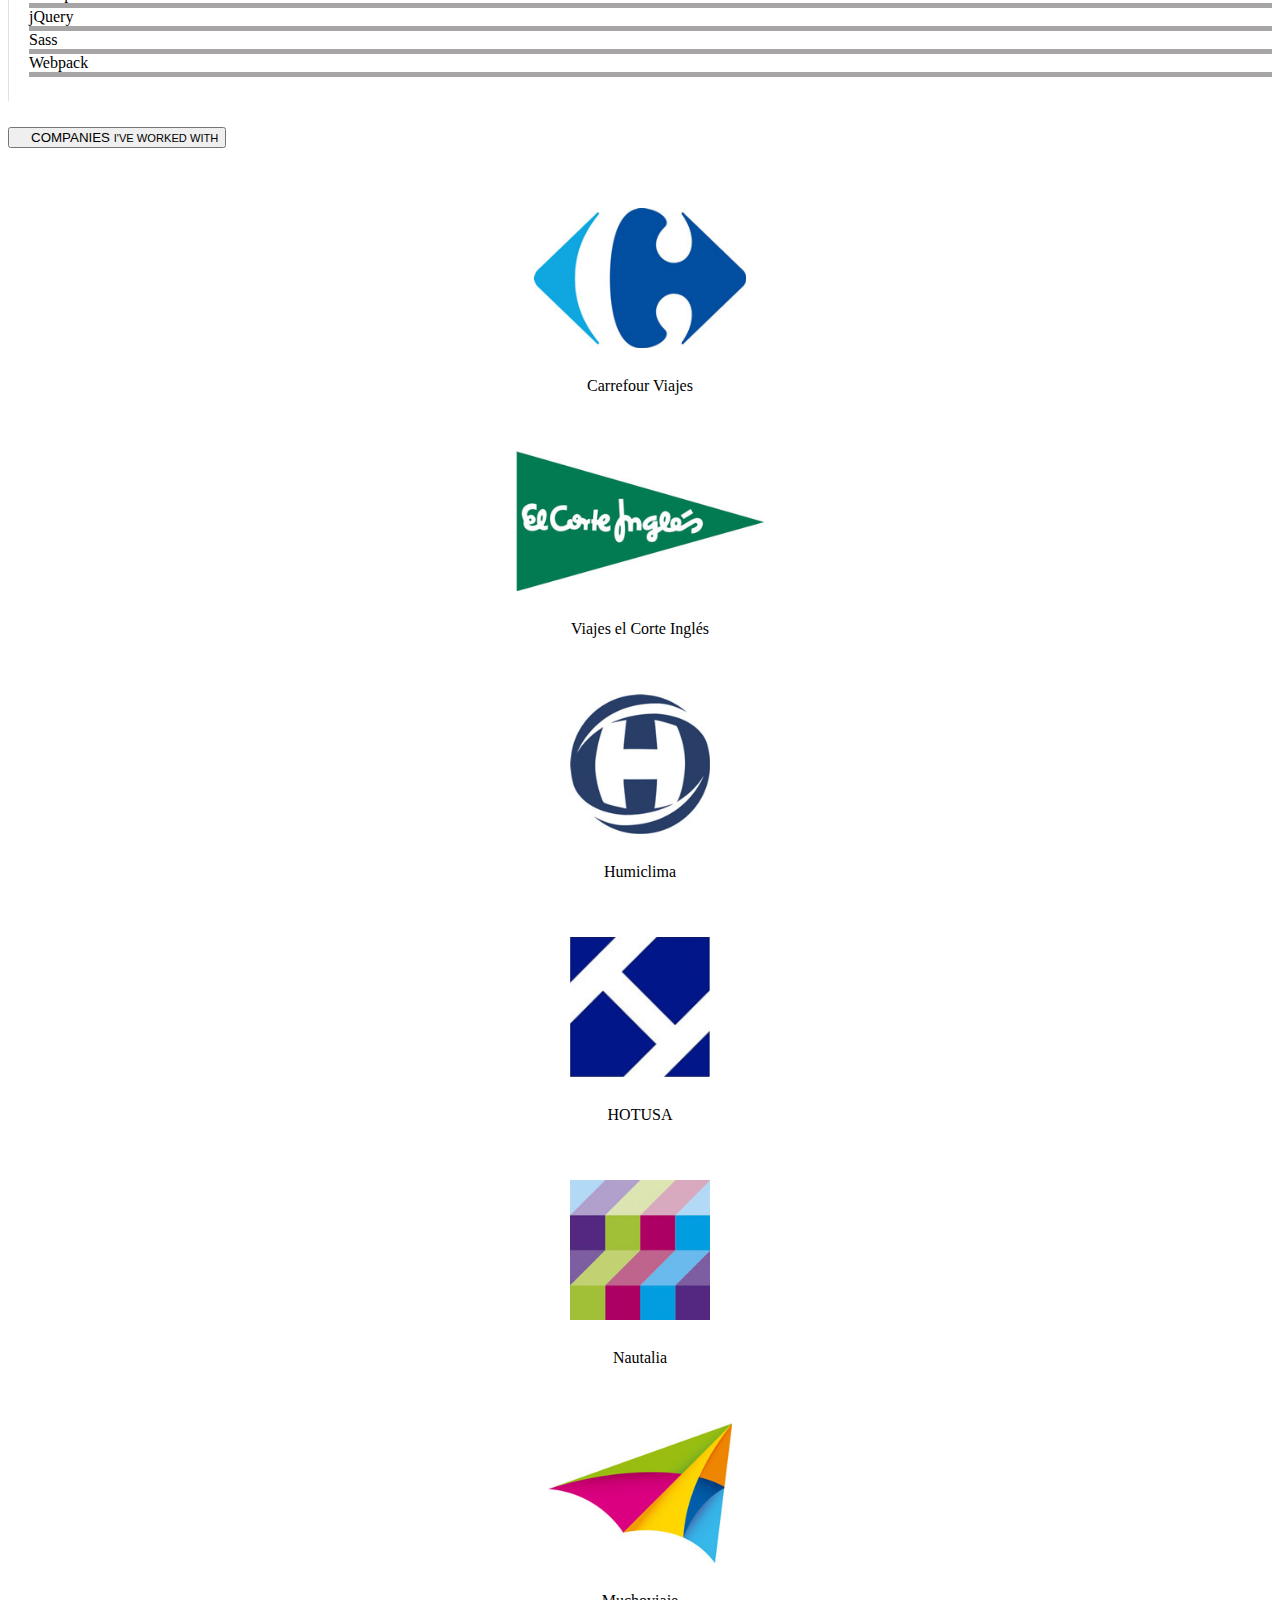
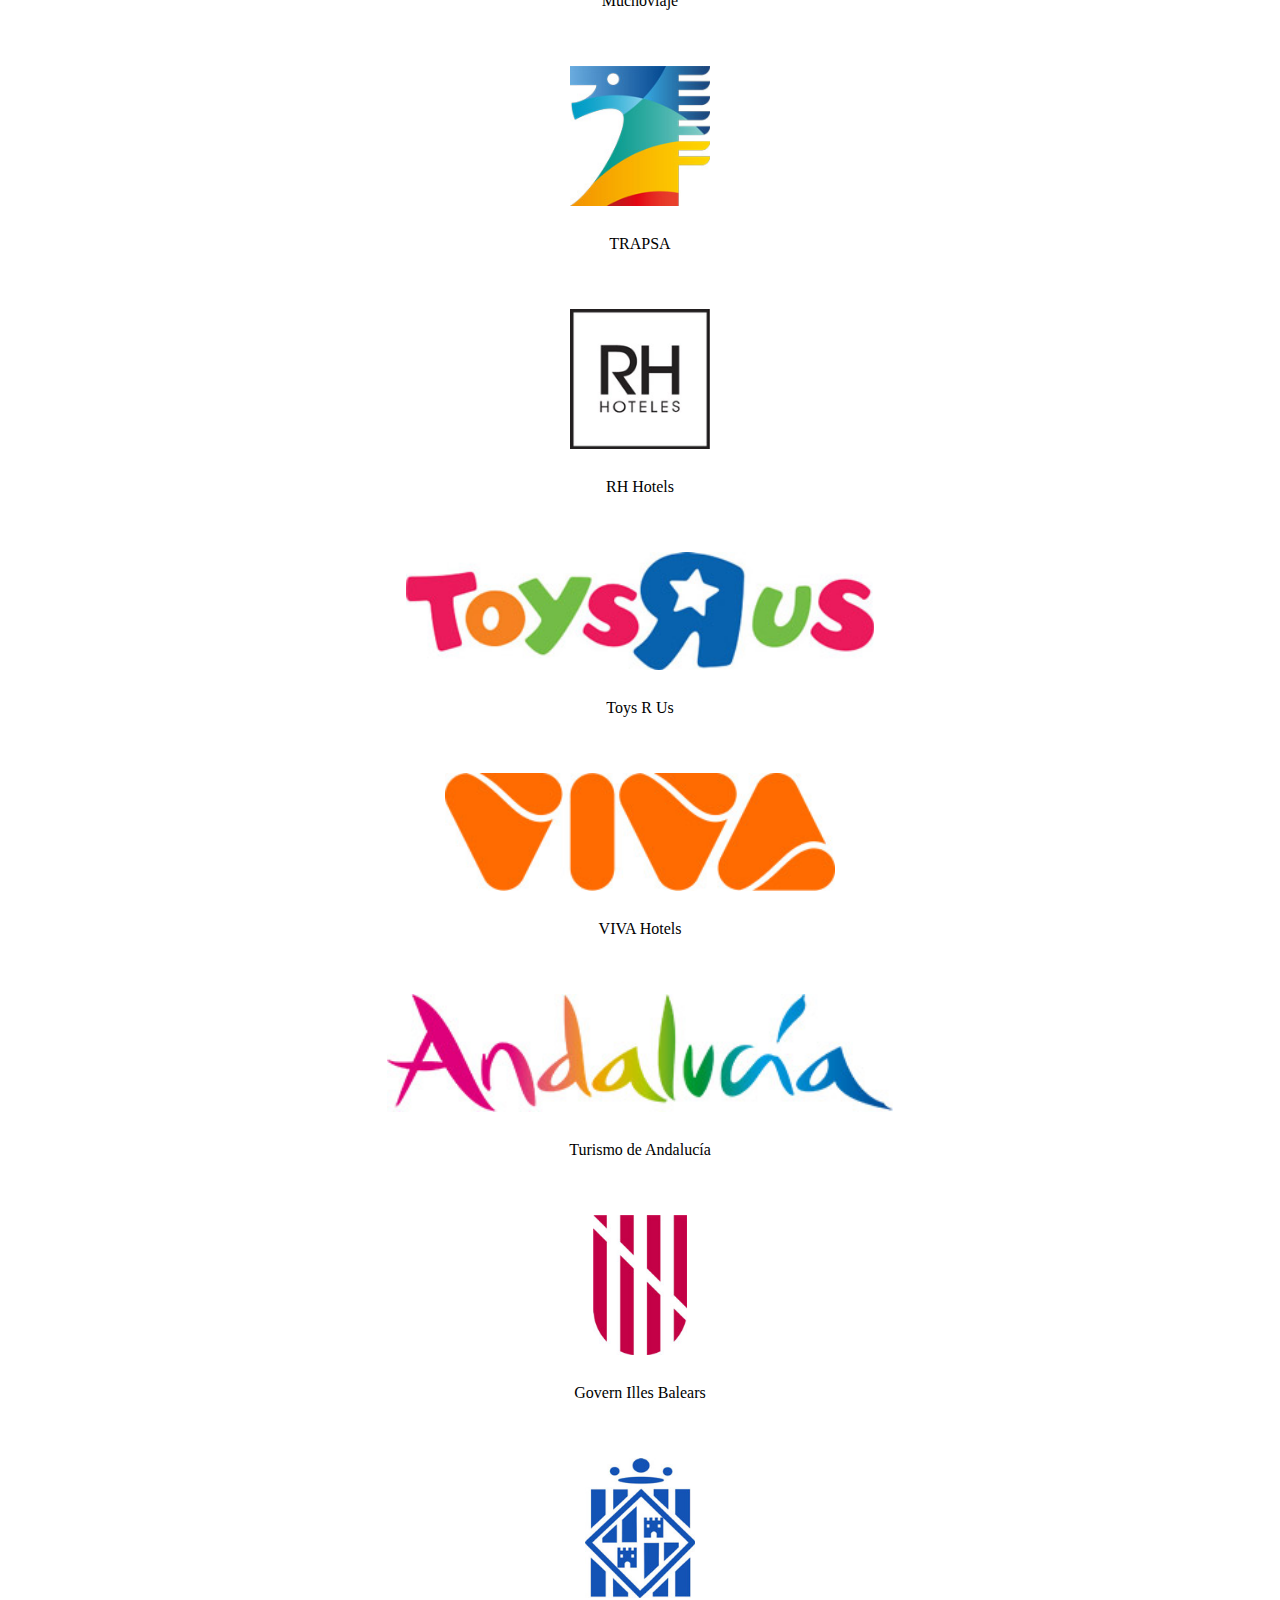
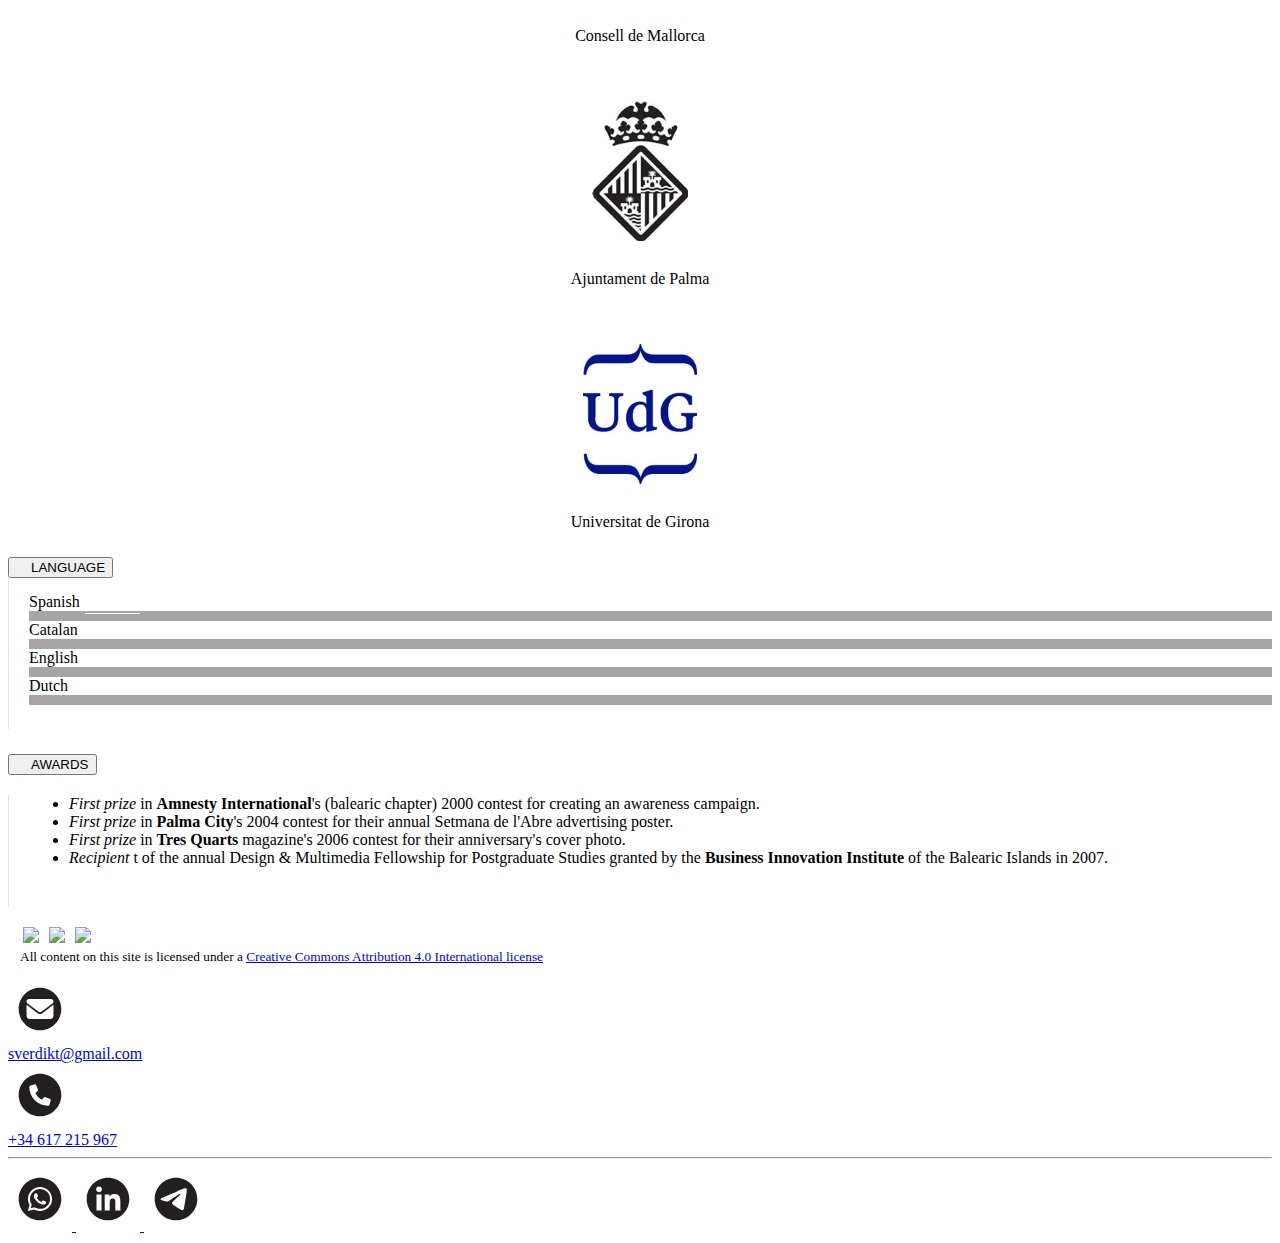
==== commit f46d33f2: "minify" ====
--- a/about-en.html
+++ b/about-en.html
@@ -9,8 +9,8 @@
     <meta name="description" content="Sebas Verdikt's online portfolio and curricullum">
     <title>Sebas Verdikt | About</title>
     <link rel="icon" href="favicon.svg" type="image/svg+xml">
-    <link href="https://cdn.jsdelivr.net/npm/bootstrap@5.3.0-alpha1/dist/css/bootstrap.min.css" rel="stylesheet" integrity="sha384-GLhlTQ8iRABdZLl6O3oVMWSktQOp6b7In1Zl3/Jr59b6EGGoI1aFkw7cmDA6j6gD" crossorigin="anonymous">
-    <link rel="stylesheet" href="custom.css">
+    <link href="https://cdn.jsdelivr.net/npm/bootstrap@5.3.0-alpha2/dist/css/bootstrap.min.css" rel="stylesheet" integrity="sha384-aFq/bzH65dt+w6FI2ooMVUpc+21e0SRygnTpmBvdBgSdnuTN7QbdgL+OapgHtvPp" crossorigin="anonymous">
+    <link rel="stylesheet" href="custom.min.css">
   </head>
 
   <body>
@@ -673,8 +673,7 @@
     </button>
 
     <!-- JS -->
-    <script src="https://ajax.googleapis.com/ajax/libs/jquery/3.6.3/jquery.min.js"></script>
-    <script src="https://cdn.jsdelivr.net/npm/bootstrap@5.3.0-alpha1/dist/js/bootstrap.bundle.min.js" integrity="sha384-w76AqPfDkMBDXo30jS1Sgez6pr3x5MlQ1ZAGC+nuZB+EYdgRZgiwxhTBTkF7CXvN" crossorigin="anonymous"></script>
+    <script src="https://cdn.jsdelivr.net/npm/bootstrap@5.3.0-alpha2/dist/js/bootstrap.bundle.min.js" integrity="sha384-qKXV1j0HvMUeCBQ+QVp7JcfGl760yU08IQ+GpUo5hlbpg51QRiuqHAJz8+BrxE/N" crossorigin="anonymous"></script>
     <script>
       window.onscroll = function() {e()};
       var back2top = document.getElementById("back2top");
--- a/custom.min.css
+++ b/custom.min.css
@@ -0,0 +1 @@
+.rollover img.image-hover,span.inner{position:absolute;bottom:0;left:0;right:0}#collapse-clients figure,span.inner{text-align:center}.btn-off,.link-icon{background-repeat:no-repeat;background-position:center}body::-webkit-scrollbar{display:none}body{-ms-overflow-style:none;scrollbar-width:none;min-height:calc(100vh - 71px)}h2.accordion-header button{font-weight:500;text-transform:uppercase}.lead{font-weight:400}.accordion{--bs-accordion-color:none;--bs-accordion-bg:none;--bs-accordion-border-color:none;--bs-accordion-border-width:0px;--bs-accordion-border-radius:0rem;--bs-accordion-btn-focus-border-color:none;--bs-accordion-btn-focus-box-shadow:0rem rgba(0, 0, 0, 0);--bs-accordion-body-padding-x:1.25rem;--bs-accordion-body-padding-y:1rem;--bs-accordion-active-color:none;--bs-accordion-active-bg:none}.accordion-button:not(.collapsed)::before{background-image:url(img/icons/chevron-up.svg);transform:var(--bs-accordion-btn-icon-transform)}.accordion-button::before{flex-shrink:0;width:var(--bs-accordion-btn-icon-width);height:var(--bs-accordion-btn-icon-width);margin-right:15px;content:"";background-image:url(img/icons/chevron-down.svg);background-repeat:no-repeat;background-size:var(--bs-accordion-btn-icon-width);transition:var(--bs-accordion-btn-icon-transition)}.accordion-button:not(.collapsed)::after{background-image:none;transform:none}.accordion-button::after{width:0;height:0;padding-right:55px;margin-left:-20px;content:"";background-image:none;transition:none;position:absolute;border-bottom:1px solid #fff;padding-bottom:53px}button#back2top{display:block;background:0 0;border:none;padding:0;margin:0 25px -60px 0;position:fixed;bottom:0;right:0;z-index:9998;transition:margin-bottom 1s,transform .2s}button#back2top img{height:52px}button#back2top.b2t-on{margin-bottom:25px}button#back2top.b2t-on:hover{transform:scale(1.1)}.cv-title a svg .st0{opacity:.4;fill:#231F20}.cv-title a svg .st1{opacity:.9;fill:#231F20}.cv-title a:hover svg path{opacity:1;fill:#fff;transition:fill .15s ease-in-out}.cv-entry{border-left:1px solid #dee2e6;padding-left:20px;margin-bottom:0;padding-bottom:1.5em}.first-entry.cv-entry::before{content:'';border-left:1px solid #dee2e6;padding-right:20px;margin-left:-21px;padding-top:23px}div.first-entry{margin-top:-23px}@media screen and (max-width:1199.9px){#about-me .lead{font-size:1rem;font-weight:500}#about-me .bio .lead{font-weight:400}.cv-entry{padding-top:2px}}.cairn::before{content:'';background-color:#fff;width:11px;height:11px;border:1px solid #00000040;border-radius:100%;position:relative;left:-5px;float:left;top:10px}.link-icon{background-image:url("data:image/svg+xml,%3C%3Fxml version='1.0' encoding='utf-8'%3F%3E%3Csvg version='1.1' id='Layer_1' xmlns='http://www.w3.org/2000/svg' xmlns:xlink='http://www.w3.org/1999/xlink' x='0px' y='0px' viewBox='0 0 640 512' style='enable-background:new 0 0 640 512;' xml:space='preserve'%3E%3Cstyle type='text/css'%3E .st0%7Bfill:%230D6EFD;%7D%0A%3C/style%3E%3Cpath class='st0' d='M144,304c-52.9,0-96-43.1-96-96s43.1-96,96-96h160c52.9,0,96,43.1,96,96s-43.1,96-96,96h-32 c0,19.2,8.6,36.3,22.1,48h9.9c79.4,0,144-64.6,144-144S383.4,64,304,64H144C64.6,64,0,128.6,0,208s64.6,144,144,144h23.5 c-4.4-15.4-7.5-31.3-7.5-48H144z M496,160h-23.5c4.4,15.4,7.5,31.3,7.5,48h16c52.9,0,96,43.1,96,96s-43.1,96-96,96H336 c-52.9,0-96-43.1-96-96s43.1-96,96-96h32c0-19.2-8.6-36.3-22.1-48H336c-79.4,0-144,64.6-144,144s64.6,144,144,144h160 c79.4,0,144-64.6,144-144S575.4,160,496,160z'/%3E%3C/svg%3E%0A");height:16px;width:16px;display:inline-block;vertical-align:middle;opacity:.75;margin-left:4px}.link-icon:hover,.rollover:hover img.image-hover{opacity:1}.list-group-flush{position:relative;z-index:-1}.accordion-body .col-3 span{font-size:.9rem}.accordion-body .col-3{padding-left:0}.accordion-header{position:sticky;top:0;background-color:#fff;z-index:1}#collapse-clients figcaption{margin-top:-15px}@media screen and (max-width:508px){.img-client{height:105px;padding:1.5em}.img-client-w{height:70px;padding:1.25em}}.img-client{width:auto;height:100px;padding:1.5em}.img-client-w{width:auto;height:60px;padding:1em}.carousel.is-fullscreen .carousel-cell,.offcustom{height:100%}.progress-bar{background-color:#231f20e6}.progress{background-color:#231f2066}.rollover{position:relative;display:block}.rollover img.image-hover{top:0;object-fit:contain;opacity:0;border-radius:100%;clip-path:circle(38%);transition:opacity .2s}.rollover.no-clip img.image-hover{clip-path:none;border-radius:0}@media screen and (max-width:768px){#portfolio .rollover img:not(.image-hover){visibility:hidden}#portfolio .rollover img.image-hover{opacity:1;box-sizing:border-box;-moz-box-sizing:border-box;-webkit-box-sizing:border-box;border:0 solid #fff;border-radius:0;clip-path:none}}.grid-item.brand img,.grid-item.front img,.grid-item.graph img{opacity:1;transition:opacity .2s}.grid-item.brand:hover img,.grid-item.front:hover img,.grid-item.graph:hover img{opacity:0}.brand-on,.brands .brand-off,.flickity-page-dots li:only-child,.grid-item .inner .info,.navbar .scrolled,.navbar.sticky .topped{display:none}.brand-off,.brands .brand-on,.brands .grid-item-half .info p,.grid-item:hover .inner .info,.navbar .topped,.navbar.sticky .scrolled{display:block}span.inner{padding:25px;top:0;color:#fff;z-index:-1;display:flex;align-items:center;justify-content:center}.fronts .grid-item span.inner{z-index:0}.fronts .grid-item img{position:relative;z-index:1}.grid-item-half .inner{padding:14px}.grid-item-half .info h2{font-size:1rem}.brands .grid-item-half .info h2{font-size:1.5rem}.grid-item-half .info p{margin-bottom:0;display:none}.tooltip{position:relative;display:inline-block;border-bottom:1px dotted #000}.tooltip .tooltiptext{visibility:hidden;width:120px;background-color:#000;color:#fff;text-align:center;border-radius:6px;padding:5px 0;bottom:75%;left:50%;margin-left:-60px;position:absolute;z-index:1}.flickity-page-dots .dot,footer{background:#fff}.tooltip .tt-d.tooltiptext{top:75%;bottom:auto}.tooltip .tooltiptext::after{content:" ";position:absolute;top:100%;left:50%;margin-left:-5px;border-width:5px;border-style:solid;border-color:#000 transparent transparent}.tooltip .tt-d.tooltiptext::after{bottom:100%;top:auto;border-color:transparent transparent #000}.tooltip:hover .tooltiptext{visibility:visible}.offcanvas img{opacity:1!important}.offcanvas{z-index:9999;border:0!important}#Photos .offcanvas-end.hiding,.offcanvas-end.hiding{transform:translateX(-100%)}.offcustom{width:100%!important}.off-btns{position:absolute;z-index:10000}.off-btns .btn-off{visibility:hidden;opacity:0;transition:opacity .15s ease-in-out}.off-btns.on-btns .btn-off{transform:none;opacity:.6;transition:opacity .15s ease-in-out;visibility:visible}.btn-off{z-index:9;position:fixed;background-color:transparent;background-size:3em;border:none;padding:5em;opacity:.6}.btn-off:hover{opacity:.9!important}.btns-dark .dot,.dark-btns .btn-off{filter:invert(1)}.btn-clos{right:0;top:0;background-image:url("data:image/svg+xml,%3C%3Fxml version='1.0' encoding='utf-8'%3F%3E%3Csvg version='1.1' id='Layer_1' xmlns='http://www.w3.org/2000/svg' xmlns:xlink='http://www.w3.org/1999/xlink' x='0px' y='0px' viewBox='0 0 512 512' style='enable-background:new 0 0 512 512;' xml:space='preserve'%3E%3Cstyle type='text/css'%3E .st0%7Bopacity:0.4;fill:%23FFFFFF;enable-background:new ;%7D .st1%7Bopacity:0.9;fill:%23FFFFFF;enable-background:new ;%7D%0A%3C/style%3E%3Cpath class='st0' d='M256,0C114.6,0,0,114.6,0,256s114.6,256,256,256s256-114.6,256-256S397.4,0,256,0z M256,480 C132.5,480,32,379.5,32,256S132.5,32,256,32s224,100.5,224,224S379.5,480,256,480z'/%3E%3Cpath class='st1' d='M278.6,256l74.6-74.6c6.2-6.2,6.2-16.4,0-22.6s-16.4-6.2-22.6,0L256,233.4l-74.6-74.6c-6.2-6.2-16.4-6.2-22.6,0 s-6.2,16.4,0,22.6l74.6,74.6l-74.6,74.6c-6.2,6.2-6.2,16.4,0,22.6s16.4,6.2,22.6,0l74.6-74.6l74.6,74.6c6.2,6.2,16.4,6.2,22.6,0 s6.2-16.4,0-22.6L278.6,256z'/%3E%3C/svg%3E%0A")}.btn-next{right:0;bottom:0;background-image:url("data:image/svg+xml,%3C%3Fxml version='1.0' encoding='utf-8'%3F%3E%3Csvg version='1.1' id='Layer_1' xmlns='http://www.w3.org/2000/svg' xmlns:xlink='http://www.w3.org/1999/xlink' x='0px' y='0px' viewBox='0 0 512 512' style='enable-background:new 0 0 512 512;' xml:space='preserve'%3E%3Cstyle type='text/css'%3E .st0%7Bopacity:0.9;fill:%23FFFFFF;enable-background:new ;%7D .st1%7Bopacity:0.4;fill:%23FFFFFF;enable-background:new ;%7D%0A%3C/style%3E%3Cpath class='st0' d='M379.3,267.3c3.1-3.1,4.7-7.2,4.7-11.3c0-4.1-1.6-8.2-4.7-11.3l-96-96c-6.2-6.2-16.4-6.2-22.6,0 s-6.3,16.4,0,22.6l68.7,68.7H144c-8.8,0-16,7.2-16,16c0,8.8,7.2,16,16,16h185.4l-68.7,68.7c-6.2,6.2-6.2,16.4,0,22.6 c6.2,6.2,16.4,6.2,22.6,0L379.3,267.3z'/%3E%3Cpath class='st1' d='M256,0C114.6,0,0,114.6,0,256s114.6,256,256,256s256-114.6,256-256S397.4,0,256,0z M256,480 C132.5,480,32,379.5,32,256S132.5,32,256,32s224,100.5,224,224S379.5,480,256,480z'/%3E%3C/svg%3E%0A")}.btn-prev{left:0;bottom:0;background-image:url("data:image/svg+xml,%3C%3Fxml version='1.0' encoding='utf-8'%3F%3E%3Csvg version='1.1' id='Layer_1' xmlns='http://www.w3.org/2000/svg' xmlns:xlink='http://www.w3.org/1999/xlink' x='0px' y='0px' viewBox='0 0 512 512' style='enable-background:new 0 0 512 512;' xml:space='preserve'%3E%3Cstyle type='text/css'%3E .st0%7Bopacity:0.9;fill:%23FFFFFF;enable-background:new ;%7D .st1%7Bopacity:0.4;fill:%23FFFFFF;enable-background:new ;%7D%0A%3C/style%3E%3Cpath class='st0' d='M132.7,244.7c-3.1,3.1-4.7,7.2-4.7,11.3c0,4.1,1.6,8.2,4.7,11.3l96,96c6.2,6.2,16.4,6.2,22.6,0 c6.2-6.2,6.3-16.4,0-22.6L182.6,272H368c8.8,0,16-7.2,16-16c0-8.8-7.2-16-16-16H182.6l68.7-68.7c6.2-6.2,6.2-16.4,0-22.6 s-16.4-6.2-22.6,0L132.7,244.7z'/%3E%3Cpath class='st1' d='M256,512c141.4,0,256-114.6,256-256S397.4,0,256,0S0,114.6,0,256S114.6,512,256,512z M256,32 c123.5,0,224,100.5,224,224S379.5,480,256,480S32,379.5,32,256S132.5,32,256,32z'/%3E%3C/svg%3E%0A")}.btn-info{left:0;top:0;background-image:url("data:image/svg+xml,%3C%3Fxml version='1.0' encoding='utf-8'%3F%3E%3Csvg version='1.1' id='Layer_1' xmlns='http://www.w3.org/2000/svg' xmlns:xlink='http://www.w3.org/1999/xlink' x='0px' y='0px' viewBox='0 0 512 512' style='enable-background:new 0 0 512 512;' xml:space='preserve'%3E%3Cstyle type='text/css'%3E .st0%7Bopacity:0.4;fill:%23FFFFFF;enable-background:new ;%7D .st1%7Bopacity:0.9;fill:%23FFFFFF;enable-background:new ;%7D%0A%3C/style%3E%3Cpath class='st0' d='M256,0C114.6,0,0,114.6,0,256s114.6,256,256,256s256-114.6,256-256S397.4,0,256,0z M256,480 C132.5,480,32,379.5,32,256S132.5,32,256,32s224,100.5,224,224S379.5,480,256,480z'/%3E%3Ccircle class='st1' cx='256' cy='160' r='24'/%3E%3Cpath class='st1' d='M304,352h-32V240c0-8.8-7.2-16-16-16h-32c-8.8,0-16,7.2-16,16s7.2,16,16,16h16v96h-32c-8.8,0-16,7.2-16,16 s7.2,16,16,16h96c8.8,0,16-7.2,16-16C320,359.2,312.8,352,304,352z'/%3E%3C/svg%3E%0A");background-size:2em}.offmodal{margin:0;min-height:100%;min-width:100%}.offmodal .modal-content{border:0;border-radius:0;position:absolute;top:0;bottom:0;left:0;right:0;display:flex;align-items:center;justify-content:center}.offmodal .modal-body{display:flex;align-items:center;justify-content:center;flex-direction:column}.modal-backdrop.fade.show{background-color:#fff;opacity:1;animation-name:backdrop;animation-duration:.3s;animation-timing-function:ease-in-out}@keyframes backdrop{0%{opacity:0}100%{opacity:1!important}}.modal-backdrop.fade{opacity:0;transition:opacity .15s ease-out;background-color:#fff}.carousel-cell{width:100%;margin-right:10px;display:flex;align-items:center;justify-content:center}.carousel-cell-image{display:block;max-height:100%;z-index:10}.carousel.is-fullscreen .carousel-cell-image{max-width:100%}.navbar{top:-116px;position:sticky;-webkit-transition:top 1s;transition:top 1s;background-color:#fff!important;z-index:9999}.nav-link img,.nav-link:hover img{transition:filter .15s ease-in-out}.navbar.sticky{height:60px;position:fixed;z-index:9999;top:0;width:100%;padding:0!important;margin:0!important}.navbar.sticky .filters{border:none!important}@media screen and (max-width:767.9px){#collapse-clients figcaption{margin-top:-5px}.btn-off{padding:2em}.btn-off .tooltiptext{display:none}.btn-clos{top:auto;right:0;bottom:0;left:0}.navbar.sticky .brand{display:none!important}.navbar.sticky .filters{order:1!important;width:auto!important}}@media screen and (max-width:370px){.navbar.sticky .infocom{display:none!important}.navbar.sticky .filters{width:100%!important}}footer{display:block;width:100%;padding:12px}footer img{height:22px!important;margin:.5em 3px 0}.navbar-collapse{flex-grow:0}@media screen and (max-width:992px){.navbar-collapse{border-top:1px solid #dee2e6}}button.btn-filters{border:none;color:rgba(0,0,0,.55);background:rgba(0,0,0,0);padding:22px;margin:-3px;border-radius:0;font-size:1.1em}button.btn-filters:hover{color:rgba(0,0,0,.7);background:rgba(0,0,0,.075)}button.btn-filters.active{color:rgba(0,0,0,.9);font-weight:500}.nav-link img{filter:opacity(100%)}.nav-link:hover img{filter:opacity(50%)}@media screen and (max-width:575.9px){button#back2top{margin:0 15px -40px 0}button#back2top img{height:36px}button#back2top.b2t-on{margin-bottom:15px}.cv-entry{padding-left:10px;padding-right:10px}.first-entry.cv-entry::before{padding-right:10px;margin-left:-11px}.accordion-body .col-9{padding-left:0;padding-right:0}.sticky .nav-link:last-child picture{padding-right:1rem!important}}#about-me .nav-link img::after{content:"";padding:33px;background-color:red;border-radius:33px}.navbar.sticky button.btn-filters{padding:17px 22px}@media screen and (max-width:767.99px){.scrolled{display:none}.navbar{background-color:#fff!important;height:auto}.navbar-toggler{display:block;position:absolute;top:10px;right:0}button.btn-filters{padding:11px;font-size:1em;width:100%;min-height:50px;margin:0}.navbar.sticky button.btn-filters{padding:18px 14px}}.navbar-toggler{border:none}.navbar-toggler:focus{box-shadow:none}.navbar-toggler.collapsed{transform:rotate(0);transition:.15s ease-in-out}.navbar-toggler:not(.collapsed){transform:rotate(90deg);transition:.15s ease-in-out}#contactModal svg{height:64px;width:64px;fill:#231f20}#contactModal .modal-body{display:flex!important;justify-content:space-evenly}svg:hover .tg{fill:#28A8E9}svg:hover .wa{fill:#0CC243}svg:hover .li{fill:#0A66C2}a.em:hover svg,a.tp:hover svg{fill:#E29A33!important}a.em:hover span,a.tp:hover span{color:#e29a33!important}.obfuscate{unicode-bidi:bidi-override;direction:rtl}@media screen and (max-width:420px){.xxs{display:none!important}}.weightless.grid-item{max-width:0;max-height:0;border:0}.weightless.grid-item span{padding:0}.grid-item{border:5px solid #fff;aspect-ratio:1/1}.grid-item.grid-item-half{width:33.33%}.grid-item--width1{width:66.66%}@media screen and (min-width:576px){.img-client{height:105px;padding:1.5em}.img-client-w{height:70px;padding:1.25em}.navbar .filters{border:none!important}.grid-item{border:10px solid #fff}.grid-item.grid-item-half{width:25%}.grid-item--width1{width:50%}}@media screen and (min-width:1200px){.grid-item.grid-item-half{width:16.66%}.grid-item--width1{width:33.33%}}.grid-item.grid-item--width3{width:100%}@media screen and (min-width:576px){.grid-item.grid-item--width3{width:75%}}@media screen and (min-width:768px){.img-client{height:140px;padding:2.5em}.img-client-w{height:118px;padding:2.5em}.grid-item.grid-item-half{width:16.66%}.grid-item--width1{width:33.33%}.grid-item.grid-item--width3{width:66.66%}}@media screen and (min-width:992px){.grid-item.grid-item-half{width:16.66%}.grid-item--width1{width:33.33%}.grid-item.grid-item--width3{width:50%}}@media screen and (min-width:1400px){.grid-item.grid-item-half{width:12.5%}.grid-item--width1{width:25%}.grid-item.grid-item--width3{width:50%}}.grid-item.grid-item--height2{width:33.33%;aspect-ratio:1/2}.brands .grid-item{width:50%;border:0}#Photos .row.gx-0.mx-1,.brands .row.gx-0.mx-1{margin:-8px 0!important}#portfolio.fronts{background-color:#dee2e6;box-shadow:0 0 0 10px #dee2e6}.fronts .grid-item{width:50%;border-color:transparent}.circled{border-radius:100%;overflow:hidden}.grid-photo{width:50%}@media screen and (min-width:576px){.grid-item.grid-item--height2{width:25%}.brands .grid-item{width:33.33%}.grid-photo{border:5px solid #fff}}@media screen and (min-width:768px){.fronts .grid-item,.grid-item.grid-item--height2{width:33.33%}.brands .grid-item{width:25%}.grid-photo{width:33.33%;border:10px solid #fff}}@media screen and (min-width:992px){.brands .grid-item{width:20%}.sitfrontses .grid-item{width:25%}.grid-photo{width:33.33%}}@media screen and (min-width:1200px){.brands .grid-item,.grid-item.grid-item--height2{width:16.66%}.fronts .grid-item{width:20%}.grid-photo{width:33.33%}}@media screen and (min-width:1400px){.grid-item.grid-item--height2,.grid-photo{width:25%}}@media (min-width:576px){.w-sm-100{width:100%!important}.w-sm-75{width:75%!important}.w-sm-50{width:50%!important}.w-sm-25{width:25%!important}.w-sm-auto{width:auto!important}.h-sm-100{height:100%!important}.h-sm-75{height:75%!important}.h-sm-50{height:50%!important}.h-sm-25{height:25%!important}.h-sm-auto{height:auto!important}}@media (min-width:768px){.w-md-100{width:100%!important}.w-md-75{width:75%!important}.w-md-50{width:50%!important}.w-md-25{width:25%!important}.w-md-auto{width:auto!important}.h-md-100{height:100%!important}.h-md-75{height:75%!important}.h-md-50{height:50%!important}.h-md-25{height:25%!important}.h-md-auto{height:auto!important}}@media (min-width:992px){.w-lg-100{width:100%!important}.w-lg-75{width:75%!important}.w-lg-50{width:50%!important}.w-lg-25{width:25%!important}.h-lg-100{height:100%!important}.h-lg-75{height:75%!important}.h-lg-50{height:50%!important}.h-lg-25{height:25%!important}}@media (min-width:1200px){.w-xl-100{width:100%!important}.w-xl-75{width:75%!important}.w-xl-50{width:50%!important}.w-xl-25{width:25%!important}.h-xl-100{height:100%!important}.h-xl-75{height:75%!important}.h-xl-50{height:50%!important}.h-xl-25{height:25%!important}}.preloader{position:fixed;top:0;bottom:0;right:0;left:0;background:#fff;z-index:9998;display:flex;justify-content:center;align-items:center}.spinner-border{width:3rem;height:3rem}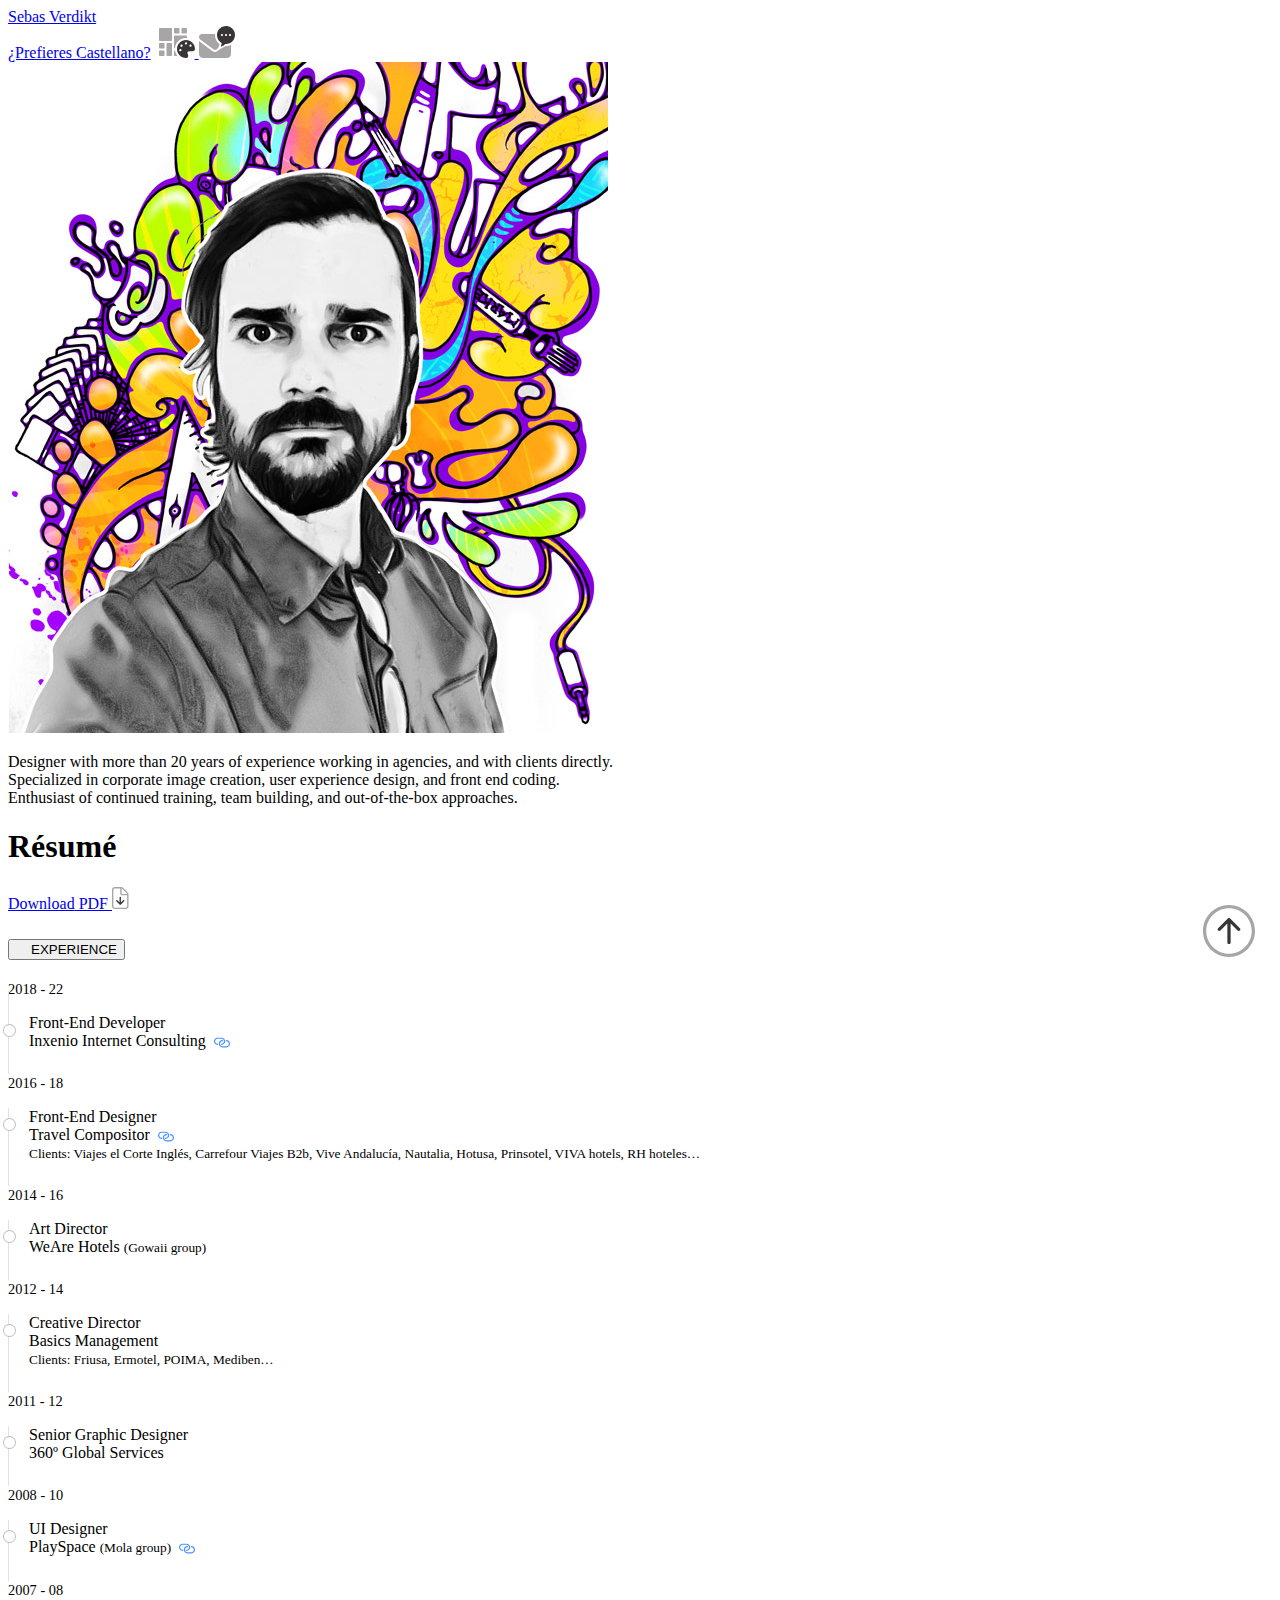
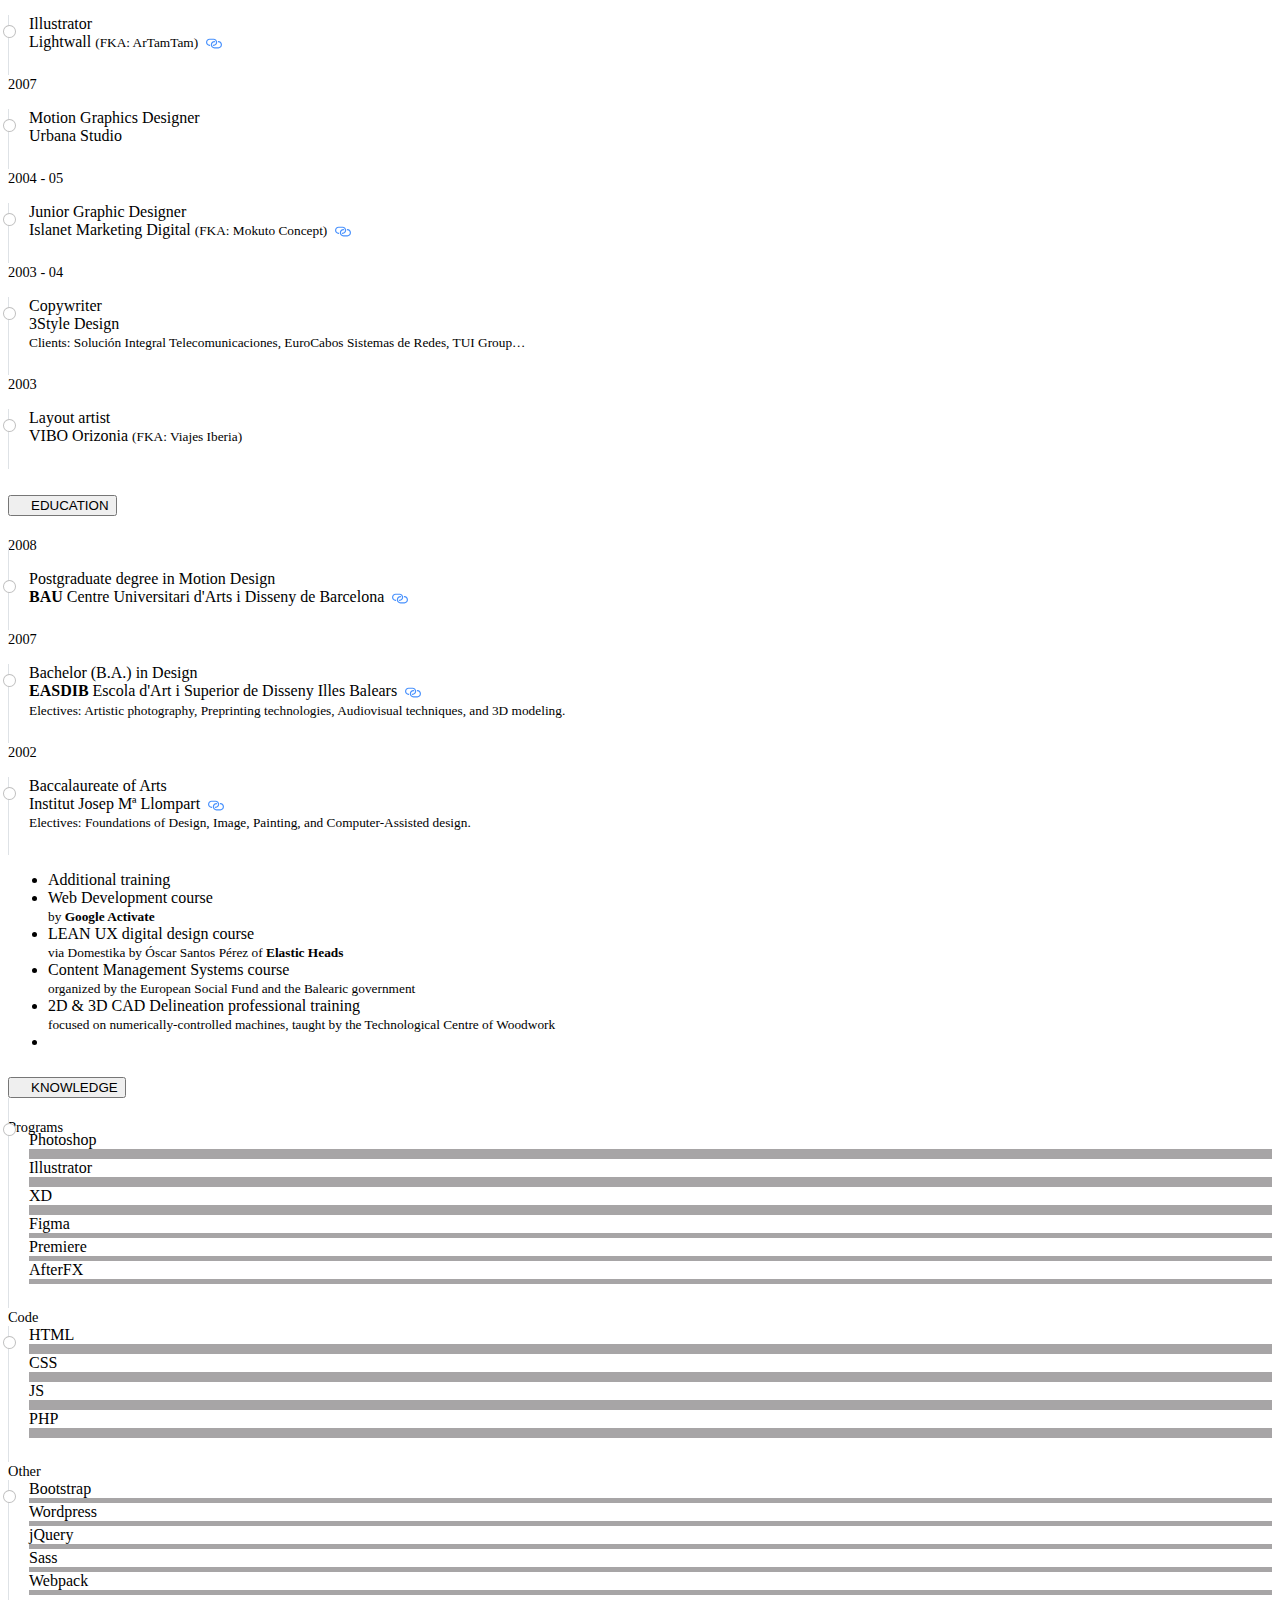
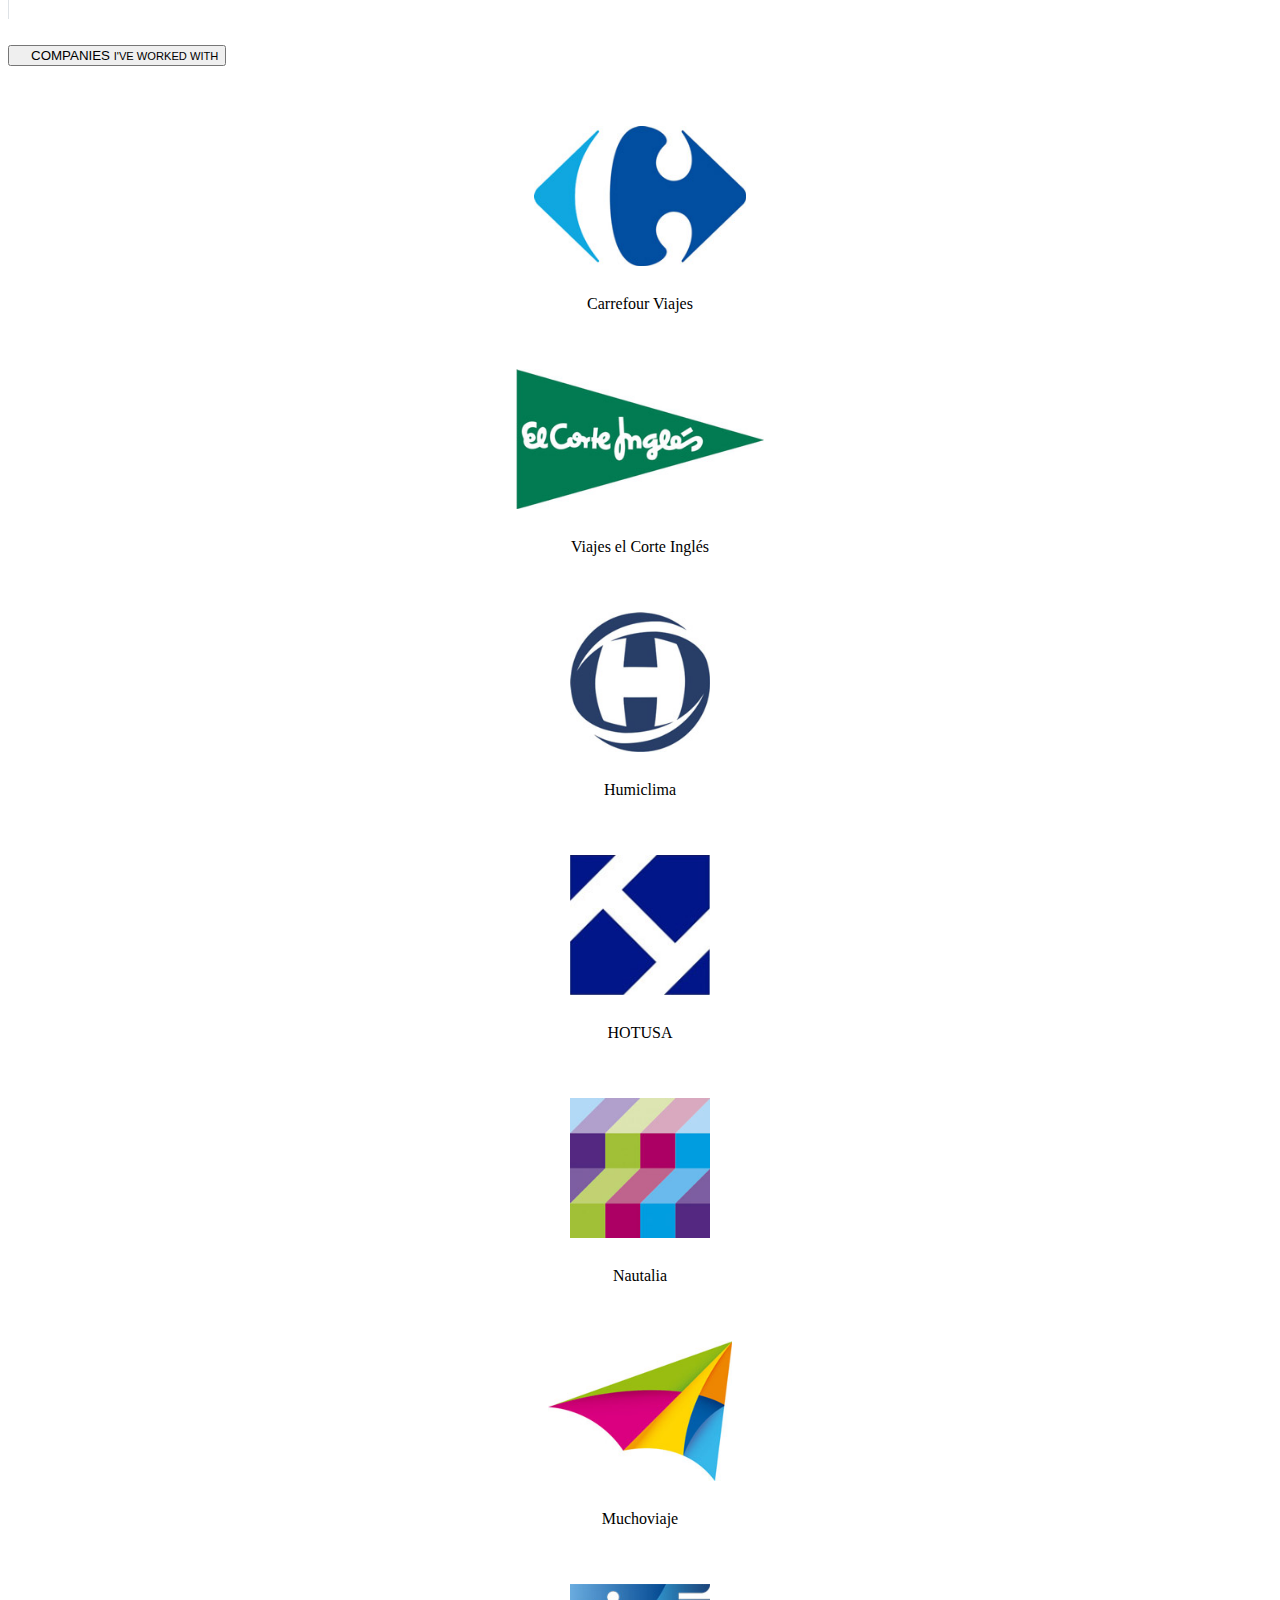
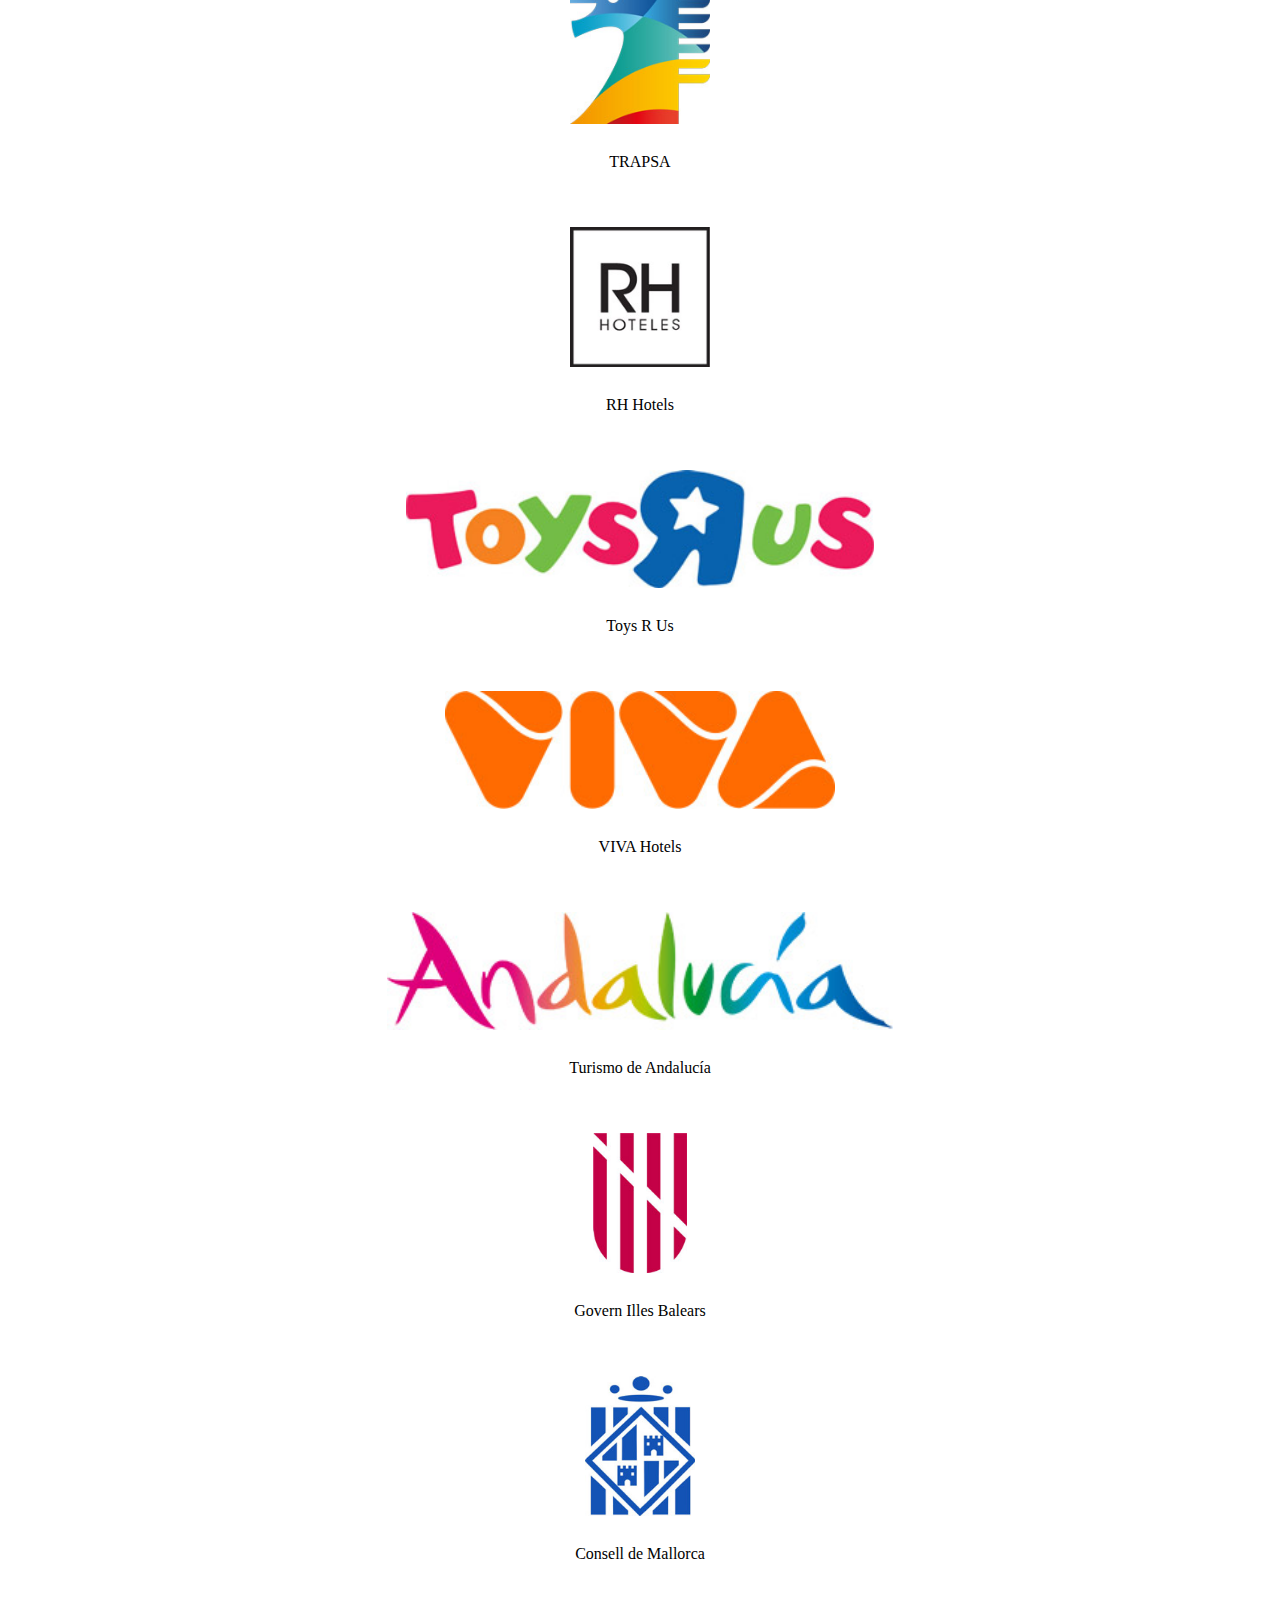
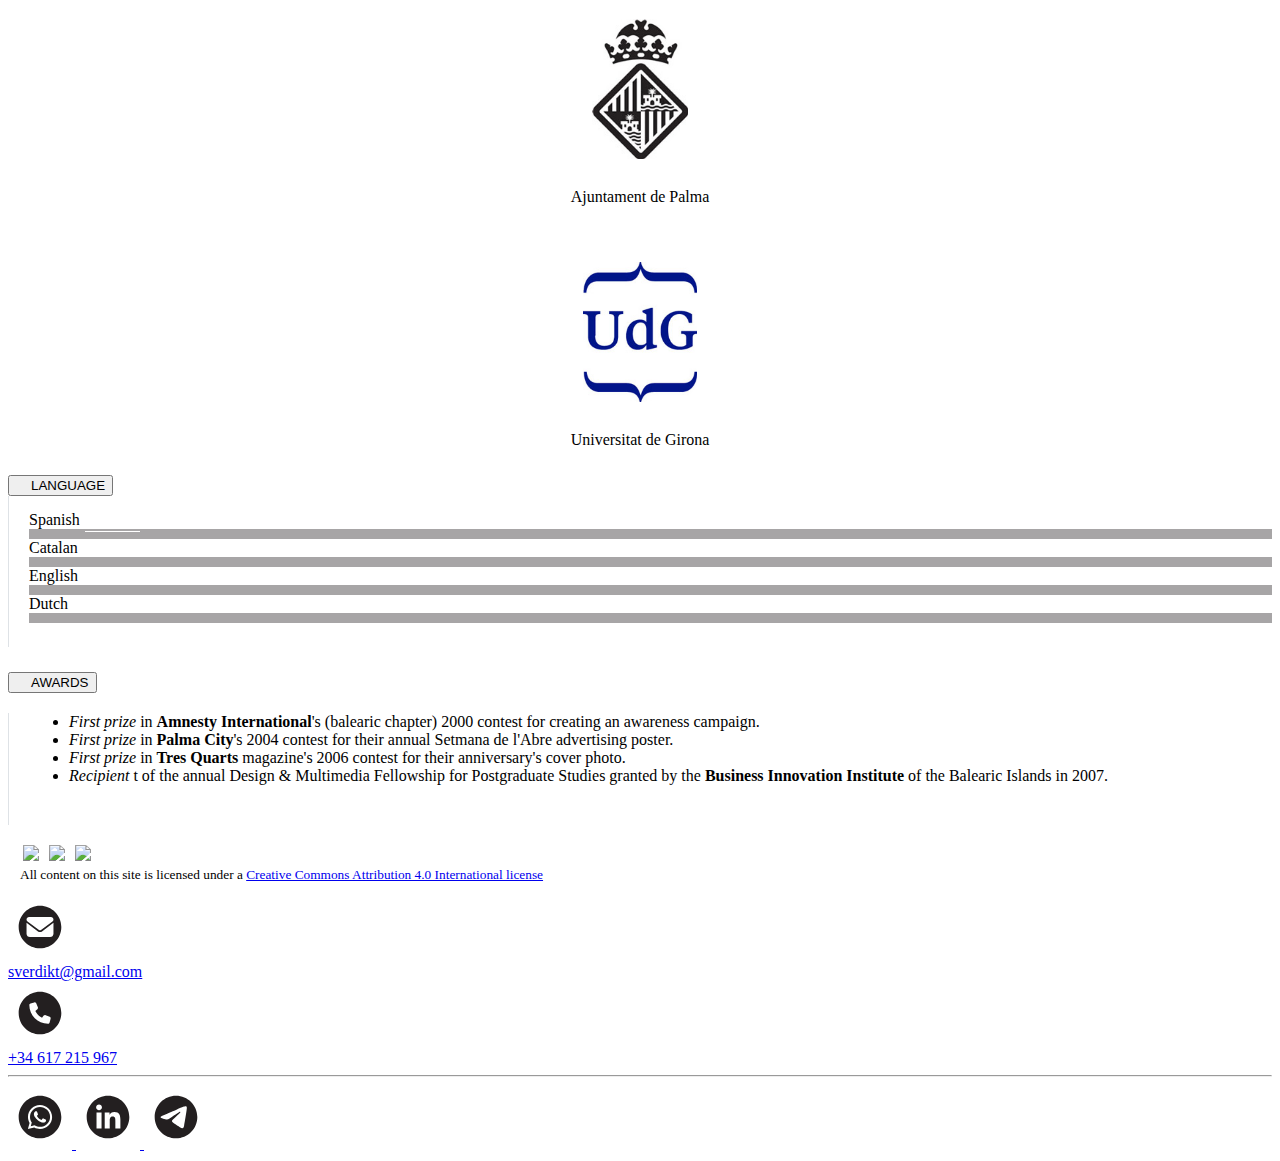
==== commit ee5e9ada: "selfie" ====
--- a/about-en.html
+++ b/about-en.html
@@ -56,7 +56,7 @@
                 <div class="sticky-top bio">
                   <div class="row">
                     <div class="col-6 col-lg-12">
-                      <img class="img-fluid" src="img/selfie.jpg" loading="lazy">
+                      <img class="img-fluid" src="img/selfie4.jpg" loading="lazy">
                     </div>
                     <div class="col-6 col-lg-12">
                       <p class="pt-lg-4 lead">Designer with more than 20 years of experience working in agencies, and with clients directly.<br>
--- a/custom.min.css
+++ b/custom.min.css
@@ -1 +1,2 @@
-.rollover img.image-hover,span.inner{position:absolute;bottom:0;left:0;right:0}#collapse-clients figure,span.inner{text-align:center}.btn-off,.link-icon{background-repeat:no-repeat;background-position:center}body::-webkit-scrollbar{display:none}body{-ms-overflow-style:none;scrollbar-width:none;min-height:calc(100vh - 71px)}h2.accordion-header button{font-weight:500;text-transform:uppercase}.lead{font-weight:400}.accordion{--bs-accordion-color:none;--bs-accordion-bg:none;--bs-accordion-border-color:none;--bs-accordion-border-width:0px;--bs-accordion-border-radius:0rem;--bs-accordion-btn-focus-border-color:none;--bs-accordion-btn-focus-box-shadow:0rem rgba(0, 0, 0, 0);--bs-accordion-body-padding-x:1.25rem;--bs-accordion-body-padding-y:1rem;--bs-accordion-active-color:none;--bs-accordion-active-bg:none}.accordion-button:not(.collapsed)::before{background-image:url(img/icons/chevron-up.svg);transform:var(--bs-accordion-btn-icon-transform)}.accordion-button::before{flex-shrink:0;width:var(--bs-accordion-btn-icon-width);height:var(--bs-accordion-btn-icon-width);margin-right:15px;content:"";background-image:url(img/icons/chevron-down.svg);background-repeat:no-repeat;background-size:var(--bs-accordion-btn-icon-width);transition:var(--bs-accordion-btn-icon-transition)}.accordion-button:not(.collapsed)::after{background-image:none;transform:none}.accordion-button::after{width:0;height:0;padding-right:55px;margin-left:-20px;content:"";background-image:none;transition:none;position:absolute;border-bottom:1px solid #fff;padding-bottom:53px}button#back2top{display:block;background:0 0;border:none;padding:0;margin:0 25px -60px 0;position:fixed;bottom:0;right:0;z-index:9998;transition:margin-bottom 1s,transform .2s}button#back2top img{height:52px}button#back2top.b2t-on{margin-bottom:25px}button#back2top.b2t-on:hover{transform:scale(1.1)}.cv-title a svg .st0{opacity:.4;fill:#231F20}.cv-title a svg .st1{opacity:.9;fill:#231F20}.cv-title a:hover svg path{opacity:1;fill:#fff;transition:fill .15s ease-in-out}.cv-entry{border-left:1px solid #dee2e6;padding-left:20px;margin-bottom:0;padding-bottom:1.5em}.first-entry.cv-entry::before{content:'';border-left:1px solid #dee2e6;padding-right:20px;margin-left:-21px;padding-top:23px}div.first-entry{margin-top:-23px}@media screen and (max-width:1199.9px){#about-me .lead{font-size:1rem;font-weight:500}#about-me .bio .lead{font-weight:400}.cv-entry{padding-top:2px}}.cairn::before{content:'';background-color:#fff;width:11px;height:11px;border:1px solid #00000040;border-radius:100%;position:relative;left:-5px;float:left;top:10px}.link-icon{background-image:url("data:image/svg+xml,%3C%3Fxml version='1.0' encoding='utf-8'%3F%3E%3Csvg version='1.1' id='Layer_1' xmlns='http://www.w3.org/2000/svg' xmlns:xlink='http://www.w3.org/1999/xlink' x='0px' y='0px' viewBox='0 0 640 512' style='enable-background:new 0 0 640 512;' xml:space='preserve'%3E%3Cstyle type='text/css'%3E .st0%7Bfill:%230D6EFD;%7D%0A%3C/style%3E%3Cpath class='st0' d='M144,304c-52.9,0-96-43.1-96-96s43.1-96,96-96h160c52.9,0,96,43.1,96,96s-43.1,96-96,96h-32 c0,19.2,8.6,36.3,22.1,48h9.9c79.4,0,144-64.6,144-144S383.4,64,304,64H144C64.6,64,0,128.6,0,208s64.6,144,144,144h23.5 c-4.4-15.4-7.5-31.3-7.5-48H144z M496,160h-23.5c4.4,15.4,7.5,31.3,7.5,48h16c52.9,0,96,43.1,96,96s-43.1,96-96,96H336 c-52.9,0-96-43.1-96-96s43.1-96,96-96h32c0-19.2-8.6-36.3-22.1-48H336c-79.4,0-144,64.6-144,144s64.6,144,144,144h160 c79.4,0,144-64.6,144-144S575.4,160,496,160z'/%3E%3C/svg%3E%0A");height:16px;width:16px;display:inline-block;vertical-align:middle;opacity:.75;margin-left:4px}.link-icon:hover,.rollover:hover img.image-hover{opacity:1}.list-group-flush{position:relative;z-index:-1}.accordion-body .col-3 span{font-size:.9rem}.accordion-body .col-3{padding-left:0}.accordion-header{position:sticky;top:0;background-color:#fff;z-index:1}#collapse-clients figcaption{margin-top:-15px}@media screen and (max-width:508px){.img-client{height:105px;padding:1.5em}.img-client-w{height:70px;padding:1.25em}}.img-client{width:auto;height:100px;padding:1.5em}.img-client-w{width:auto;height:60px;padding:1em}.carousel.is-fullscreen .carousel-cell,.offcustom{height:100%}.progress-bar{background-color:#231f20e6}.progress{background-color:#231f2066}.rollover{position:relative;display:block}.rollover img.image-hover{top:0;object-fit:contain;opacity:0;border-radius:100%;clip-path:circle(38%);transition:opacity .2s}.rollover.no-clip img.image-hover{clip-path:none;border-radius:0}@media screen and (max-width:768px){#portfolio .rollover img:not(.image-hover){visibility:hidden}#portfolio .rollover img.image-hover{opacity:1;box-sizing:border-box;-moz-box-sizing:border-box;-webkit-box-sizing:border-box;border:0 solid #fff;border-radius:0;clip-path:none}}.grid-item.brand img,.grid-item.front img,.grid-item.graph img{opacity:1;transition:opacity .2s}.grid-item.brand:hover img,.grid-item.front:hover img,.grid-item.graph:hover img{opacity:0}.brand-on,.brands .brand-off,.flickity-page-dots li:only-child,.grid-item .inner .info,.navbar .scrolled,.navbar.sticky .topped{display:none}.brand-off,.brands .brand-on,.brands .grid-item-half .info p,.grid-item:hover .inner .info,.navbar .topped,.navbar.sticky .scrolled{display:block}span.inner{padding:25px;top:0;color:#fff;z-index:-1;display:flex;align-items:center;justify-content:center}.fronts .grid-item span.inner{z-index:0}.fronts .grid-item img{position:relative;z-index:1}.grid-item-half .inner{padding:14px}.grid-item-half .info h2{font-size:1rem}.brands .grid-item-half .info h2{font-size:1.5rem}.grid-item-half .info p{margin-bottom:0;display:none}.tooltip{position:relative;display:inline-block;border-bottom:1px dotted #000}.tooltip .tooltiptext{visibility:hidden;width:120px;background-color:#000;color:#fff;text-align:center;border-radius:6px;padding:5px 0;bottom:75%;left:50%;margin-left:-60px;position:absolute;z-index:1}.flickity-page-dots .dot,footer{background:#fff}.tooltip .tt-d.tooltiptext{top:75%;bottom:auto}.tooltip .tooltiptext::after{content:" ";position:absolute;top:100%;left:50%;margin-left:-5px;border-width:5px;border-style:solid;border-color:#000 transparent transparent}.tooltip .tt-d.tooltiptext::after{bottom:100%;top:auto;border-color:transparent transparent #000}.tooltip:hover .tooltiptext{visibility:visible}.offcanvas img{opacity:1!important}.offcanvas{z-index:9999;border:0!important}#Photos .offcanvas-end.hiding,.offcanvas-end.hiding{transform:translateX(-100%)}.offcustom{width:100%!important}.off-btns{position:absolute;z-index:10000}.off-btns .btn-off{visibility:hidden;opacity:0;transition:opacity .15s ease-in-out}.off-btns.on-btns .btn-off{transform:none;opacity:.6;transition:opacity .15s ease-in-out;visibility:visible}.btn-off{z-index:9;position:fixed;background-color:transparent;background-size:3em;border:none;padding:5em;opacity:.6}.btn-off:hover{opacity:.9!important}.btns-dark .dot,.dark-btns .btn-off{filter:invert(1)}.btn-clos{right:0;top:0;background-image:url("data:image/svg+xml,%3C%3Fxml version='1.0' encoding='utf-8'%3F%3E%3Csvg version='1.1' id='Layer_1' xmlns='http://www.w3.org/2000/svg' xmlns:xlink='http://www.w3.org/1999/xlink' x='0px' y='0px' viewBox='0 0 512 512' style='enable-background:new 0 0 512 512;' xml:space='preserve'%3E%3Cstyle type='text/css'%3E .st0%7Bopacity:0.4;fill:%23FFFFFF;enable-background:new ;%7D .st1%7Bopacity:0.9;fill:%23FFFFFF;enable-background:new ;%7D%0A%3C/style%3E%3Cpath class='st0' d='M256,0C114.6,0,0,114.6,0,256s114.6,256,256,256s256-114.6,256-256S397.4,0,256,0z M256,480 C132.5,480,32,379.5,32,256S132.5,32,256,32s224,100.5,224,224S379.5,480,256,480z'/%3E%3Cpath class='st1' d='M278.6,256l74.6-74.6c6.2-6.2,6.2-16.4,0-22.6s-16.4-6.2-22.6,0L256,233.4l-74.6-74.6c-6.2-6.2-16.4-6.2-22.6,0 s-6.2,16.4,0,22.6l74.6,74.6l-74.6,74.6c-6.2,6.2-6.2,16.4,0,22.6s16.4,6.2,22.6,0l74.6-74.6l74.6,74.6c6.2,6.2,16.4,6.2,22.6,0 s6.2-16.4,0-22.6L278.6,256z'/%3E%3C/svg%3E%0A")}.btn-next{right:0;bottom:0;background-image:url("data:image/svg+xml,%3C%3Fxml version='1.0' encoding='utf-8'%3F%3E%3Csvg version='1.1' id='Layer_1' xmlns='http://www.w3.org/2000/svg' xmlns:xlink='http://www.w3.org/1999/xlink' x='0px' y='0px' viewBox='0 0 512 512' style='enable-background:new 0 0 512 512;' xml:space='preserve'%3E%3Cstyle type='text/css'%3E .st0%7Bopacity:0.9;fill:%23FFFFFF;enable-background:new ;%7D .st1%7Bopacity:0.4;fill:%23FFFFFF;enable-background:new ;%7D%0A%3C/style%3E%3Cpath class='st0' d='M379.3,267.3c3.1-3.1,4.7-7.2,4.7-11.3c0-4.1-1.6-8.2-4.7-11.3l-96-96c-6.2-6.2-16.4-6.2-22.6,0 s-6.3,16.4,0,22.6l68.7,68.7H144c-8.8,0-16,7.2-16,16c0,8.8,7.2,16,16,16h185.4l-68.7,68.7c-6.2,6.2-6.2,16.4,0,22.6 c6.2,6.2,16.4,6.2,22.6,0L379.3,267.3z'/%3E%3Cpath class='st1' d='M256,0C114.6,0,0,114.6,0,256s114.6,256,256,256s256-114.6,256-256S397.4,0,256,0z M256,480 C132.5,480,32,379.5,32,256S132.5,32,256,32s224,100.5,224,224S379.5,480,256,480z'/%3E%3C/svg%3E%0A")}.btn-prev{left:0;bottom:0;background-image:url("data:image/svg+xml,%3C%3Fxml version='1.0' encoding='utf-8'%3F%3E%3Csvg version='1.1' id='Layer_1' xmlns='http://www.w3.org/2000/svg' xmlns:xlink='http://www.w3.org/1999/xlink' x='0px' y='0px' viewBox='0 0 512 512' style='enable-background:new 0 0 512 512;' xml:space='preserve'%3E%3Cstyle type='text/css'%3E .st0%7Bopacity:0.9;fill:%23FFFFFF;enable-background:new ;%7D .st1%7Bopacity:0.4;fill:%23FFFFFF;enable-background:new ;%7D%0A%3C/style%3E%3Cpath class='st0' d='M132.7,244.7c-3.1,3.1-4.7,7.2-4.7,11.3c0,4.1,1.6,8.2,4.7,11.3l96,96c6.2,6.2,16.4,6.2,22.6,0 c6.2-6.2,6.3-16.4,0-22.6L182.6,272H368c8.8,0,16-7.2,16-16c0-8.8-7.2-16-16-16H182.6l68.7-68.7c6.2-6.2,6.2-16.4,0-22.6 s-16.4-6.2-22.6,0L132.7,244.7z'/%3E%3Cpath class='st1' d='M256,512c141.4,0,256-114.6,256-256S397.4,0,256,0S0,114.6,0,256S114.6,512,256,512z M256,32 c123.5,0,224,100.5,224,224S379.5,480,256,480S32,379.5,32,256S132.5,32,256,32z'/%3E%3C/svg%3E%0A")}.btn-info{left:0;top:0;background-image:url("data:image/svg+xml,%3C%3Fxml version='1.0' encoding='utf-8'%3F%3E%3Csvg version='1.1' id='Layer_1' xmlns='http://www.w3.org/2000/svg' xmlns:xlink='http://www.w3.org/1999/xlink' x='0px' y='0px' viewBox='0 0 512 512' style='enable-background:new 0 0 512 512;' xml:space='preserve'%3E%3Cstyle type='text/css'%3E .st0%7Bopacity:0.4;fill:%23FFFFFF;enable-background:new ;%7D .st1%7Bopacity:0.9;fill:%23FFFFFF;enable-background:new ;%7D%0A%3C/style%3E%3Cpath class='st0' d='M256,0C114.6,0,0,114.6,0,256s114.6,256,256,256s256-114.6,256-256S397.4,0,256,0z M256,480 C132.5,480,32,379.5,32,256S132.5,32,256,32s224,100.5,224,224S379.5,480,256,480z'/%3E%3Ccircle class='st1' cx='256' cy='160' r='24'/%3E%3Cpath class='st1' d='M304,352h-32V240c0-8.8-7.2-16-16-16h-32c-8.8,0-16,7.2-16,16s7.2,16,16,16h16v96h-32c-8.8,0-16,7.2-16,16 s7.2,16,16,16h96c8.8,0,16-7.2,16-16C320,359.2,312.8,352,304,352z'/%3E%3C/svg%3E%0A");background-size:2em}.offmodal{margin:0;min-height:100%;min-width:100%}.offmodal .modal-content{border:0;border-radius:0;position:absolute;top:0;bottom:0;left:0;right:0;display:flex;align-items:center;justify-content:center}.offmodal .modal-body{display:flex;align-items:center;justify-content:center;flex-direction:column}.modal-backdrop.fade.show{background-color:#fff;opacity:1;animation-name:backdrop;animation-duration:.3s;animation-timing-function:ease-in-out}@keyframes backdrop{0%{opacity:0}100%{opacity:1!important}}.modal-backdrop.fade{opacity:0;transition:opacity .15s ease-out;background-color:#fff}.carousel-cell{width:100%;margin-right:10px;display:flex;align-items:center;justify-content:center}.carousel-cell-image{display:block;max-height:100%;z-index:10}.carousel.is-fullscreen .carousel-cell-image{max-width:100%}.navbar{top:-116px;position:sticky;-webkit-transition:top 1s;transition:top 1s;background-color:#fff!important;z-index:9999}.nav-link img,.nav-link:hover img{transition:filter .15s ease-in-out}.navbar.sticky{height:60px;position:fixed;z-index:9999;top:0;width:100%;padding:0!important;margin:0!important}.navbar.sticky .filters{border:none!important}@media screen and (max-width:767.9px){#collapse-clients figcaption{margin-top:-5px}.btn-off{padding:2em}.btn-off .tooltiptext{display:none}.btn-clos{top:auto;right:0;bottom:0;left:0}.navbar.sticky .brand{display:none!important}.navbar.sticky .filters{order:1!important;width:auto!important}}@media screen and (max-width:370px){.navbar.sticky .infocom{display:none!important}.navbar.sticky .filters{width:100%!important}}footer{display:block;width:100%;padding:12px}footer img{height:22px!important;margin:.5em 3px 0}.navbar-collapse{flex-grow:0}@media screen and (max-width:992px){.navbar-collapse{border-top:1px solid #dee2e6}}button.btn-filters{border:none;color:rgba(0,0,0,.55);background:rgba(0,0,0,0);padding:22px;margin:-3px;border-radius:0;font-size:1.1em}button.btn-filters:hover{color:rgba(0,0,0,.7);background:rgba(0,0,0,.075)}button.btn-filters.active{color:rgba(0,0,0,.9);font-weight:500}.nav-link img{filter:opacity(100%)}.nav-link:hover img{filter:opacity(50%)}@media screen and (max-width:575.9px){button#back2top{margin:0 15px -40px 0}button#back2top img{height:36px}button#back2top.b2t-on{margin-bottom:15px}.cv-entry{padding-left:10px;padding-right:10px}.first-entry.cv-entry::before{padding-right:10px;margin-left:-11px}.accordion-body .col-9{padding-left:0;padding-right:0}.sticky .nav-link:last-child picture{padding-right:1rem!important}}#about-me .nav-link img::after{content:"";padding:33px;background-color:red;border-radius:33px}.navbar.sticky button.btn-filters{padding:17px 22px}@media screen and (max-width:767.99px){.scrolled{display:none}.navbar{background-color:#fff!important;height:auto}.navbar-toggler{display:block;position:absolute;top:10px;right:0}button.btn-filters{padding:11px;font-size:1em;width:100%;min-height:50px;margin:0}.navbar.sticky button.btn-filters{padding:18px 14px}}.navbar-toggler{border:none}.navbar-toggler:focus{box-shadow:none}.navbar-toggler.collapsed{transform:rotate(0);transition:.15s ease-in-out}.navbar-toggler:not(.collapsed){transform:rotate(90deg);transition:.15s ease-in-out}#contactModal svg{height:64px;width:64px;fill:#231f20}#contactModal .modal-body{display:flex!important;justify-content:space-evenly}svg:hover .tg{fill:#28A8E9}svg:hover .wa{fill:#0CC243}svg:hover .li{fill:#0A66C2}a.em:hover svg,a.tp:hover svg{fill:#E29A33!important}a.em:hover span,a.tp:hover span{color:#e29a33!important}.obfuscate{unicode-bidi:bidi-override;direction:rtl}@media screen and (max-width:420px){.xxs{display:none!important}}.weightless.grid-item{max-width:0;max-height:0;border:0}.weightless.grid-item span{padding:0}.grid-item{border:5px solid #fff;aspect-ratio:1/1}.grid-item.grid-item-half{width:33.33%}.grid-item--width1{width:66.66%}@media screen and (min-width:576px){.img-client{height:105px;padding:1.5em}.img-client-w{height:70px;padding:1.25em}.navbar .filters{border:none!important}.grid-item{border:10px solid #fff}.grid-item.grid-item-half{width:25%}.grid-item--width1{width:50%}}@media screen and (min-width:1200px){.grid-item.grid-item-half{width:16.66%}.grid-item--width1{width:33.33%}}.grid-item.grid-item--width3{width:100%}@media screen and (min-width:576px){.grid-item.grid-item--width3{width:75%}}@media screen and (min-width:768px){.img-client{height:140px;padding:2.5em}.img-client-w{height:118px;padding:2.5em}.grid-item.grid-item-half{width:16.66%}.grid-item--width1{width:33.33%}.grid-item.grid-item--width3{width:66.66%}}@media screen and (min-width:992px){.grid-item.grid-item-half{width:16.66%}.grid-item--width1{width:33.33%}.grid-item.grid-item--width3{width:50%}}@media screen and (min-width:1400px){.grid-item.grid-item-half{width:12.5%}.grid-item--width1{width:25%}.grid-item.grid-item--width3{width:50%}}.grid-item.grid-item--height2{width:33.33%;aspect-ratio:1/2}.brands .grid-item{width:50%;border:0}#Photos .row.gx-0.mx-1,.brands .row.gx-0.mx-1{margin:-8px 0!important}#portfolio.fronts{background-color:#dee2e6;box-shadow:0 0 0 10px #dee2e6}.fronts .grid-item{width:50%;border-color:transparent}.circled{border-radius:100%;overflow:hidden}.grid-photo{width:50%}@media screen and (min-width:576px){.grid-item.grid-item--height2{width:25%}.brands .grid-item{width:33.33%}.grid-photo{border:5px solid #fff}}@media screen and (min-width:768px){.fronts .grid-item,.grid-item.grid-item--height2{width:33.33%}.brands .grid-item{width:25%}.grid-photo{width:33.33%;border:10px solid #fff}}@media screen and (min-width:992px){.brands .grid-item{width:20%}.sitfrontses .grid-item{width:25%}.grid-photo{width:33.33%}}@media screen and (min-width:1200px){.brands .grid-item,.grid-item.grid-item--height2{width:16.66%}.fronts .grid-item{width:20%}.grid-photo{width:33.33%}}@media screen and (min-width:1400px){.grid-item.grid-item--height2,.grid-photo{width:25%}}@media (min-width:576px){.w-sm-100{width:100%!important}.w-sm-75{width:75%!important}.w-sm-50{width:50%!important}.w-sm-25{width:25%!important}.w-sm-auto{width:auto!important}.h-sm-100{height:100%!important}.h-sm-75{height:75%!important}.h-sm-50{height:50%!important}.h-sm-25{height:25%!important}.h-sm-auto{height:auto!important}}@media (min-width:768px){.w-md-100{width:100%!important}.w-md-75{width:75%!important}.w-md-50{width:50%!important}.w-md-25{width:25%!important}.w-md-auto{width:auto!important}.h-md-100{height:100%!important}.h-md-75{height:75%!important}.h-md-50{height:50%!important}.h-md-25{height:25%!important}.h-md-auto{height:auto!important}}@media (min-width:992px){.w-lg-100{width:100%!important}.w-lg-75{width:75%!important}.w-lg-50{width:50%!important}.w-lg-25{width:25%!important}.h-lg-100{height:100%!important}.h-lg-75{height:75%!important}.h-lg-50{height:50%!important}.h-lg-25{height:25%!important}}@media (min-width:1200px){.w-xl-100{width:100%!important}.w-xl-75{width:75%!important}.w-xl-50{width:50%!important}.w-xl-25{width:25%!important}.h-xl-100{height:100%!important}.h-xl-75{height:75%!important}.h-xl-50{height:50%!important}.h-xl-25{height:25%!important}}.preloader{position:fixed;top:0;bottom:0;right:0;left:0;background:#fff;z-index:9998;display:flex;justify-content:center;align-items:center}.spinner-border{width:3rem;height:3rem}+.rollover img.image-hover,span.inner{position:absolute;bottom:0;left:0;right:0}#c-ttl,#collapse-clients figure,span.inner{text-align:center}.btn-off,.link-icon{background-repeat:no-repeat;background-position:center}body::-webkit-scrollbar{display:none}body{-ms-overflow-style:none;scrollbar-width:none;min-height:calc(100vh - 71px)}h2.accordion-header button{font-weight:500;text-transform:uppercase}.lead{font-weight:400}.accordion{--bs-accordion-color:none;--bs-accordion-bg:none;--bs-accordion-border-color:none;--bs-accordion-border-width:0px;--bs-accordion-border-radius:0rem;--bs-accordion-btn-focus-border-color:none;--bs-accordion-btn-focus-box-shadow:0rem rgba(0, 0, 0, 0);--bs-accordion-body-padding-x:1.25rem;--bs-accordion-body-padding-y:1rem;--bs-accordion-active-color:none;--bs-accordion-active-bg:none}.accordion-button:not(.collapsed)::before{background-image:url(img/icons/chevron-up.svg);transform:var(--bs-accordion-btn-icon-transform)}.accordion-button::before{flex-shrink:0;width:var(--bs-accordion-btn-icon-width);height:var(--bs-accordion-btn-icon-width);margin-right:15px;content:"";background-image:url(img/icons/chevron-down.svg);background-repeat:no-repeat;background-size:var(--bs-accordion-btn-icon-width);transition:var(--bs-accordion-btn-icon-transition)}.accordion-button:not(.collapsed)::after{background-image:none;transform:none}.accordion-button::after{width:0;height:0;padding-right:55px;margin-left:-20px;content:"";background-image:none;transition:none;position:absolute;border-bottom:1px solid #fff;padding-bottom:53px}button#back2top{display:block;background:0 0;border:none;padding:0;margin:0 25px -60px 0;position:fixed;bottom:0;right:0;z-index:9998;transition:margin-bottom 1s,transform .2s}button#back2top img{height:52px}button#back2top.b2t-on{margin-bottom:25px}button#back2top.b2t-on:hover{transform:scale(1.1)}.cv-title a svg .st0{opacity:.4;fill:#231F20}.cv-title a svg .st1{opacity:.9;fill:#231F20}.cv-title a:hover svg path{opacity:1;fill:#fff;transition:fill .15s ease-in-out}.cv-entry{border-left:1px solid #dee2e6;padding-left:20px;margin-bottom:0;padding-bottom:1.5em}.first-entry.cv-entry::before{content:'';border-left:1px solid #dee2e6;padding-right:20px;margin-left:-21px;padding-top:23px}div.first-entry{margin-top:-23px}@media screen and (max-width:1199.9px){#about-me .lead{font-size:1rem;font-weight:500}#about-me .bio .lead{font-weight:400}.cv-entry{padding-top:2px}}.cairn::before{content:'';background-color:#fff;width:11px;height:11px;border:1px solid #00000040;border-radius:100%;position:relative;left:-5px;float:left;top:10px}.link-icon{background-image:url("data:image/svg+xml,%3C%3Fxml version='1.0' encoding='utf-8'%3F%3E%3Csvg version='1.1' id='Layer_1' xmlns='http://www.w3.org/2000/svg' xmlns:xlink='http://www.w3.org/1999/xlink' x='0px' y='0px' viewBox='0 0 640 512' style='enable-background:new 0 0 640 512;' xml:space='preserve'%3E%3Cstyle type='text/css'%3E .st0%7Bfill:%230D6EFD;%7D%0A%3C/style%3E%3Cpath class='st0' d='M144,304c-52.9,0-96-43.1-96-96s43.1-96,96-96h160c52.9,0,96,43.1,96,96s-43.1,96-96,96h-32 c0,19.2,8.6,36.3,22.1,48h9.9c79.4,0,144-64.6,144-144S383.4,64,304,64H144C64.6,64,0,128.6,0,208s64.6,144,144,144h23.5 c-4.4-15.4-7.5-31.3-7.5-48H144z M496,160h-23.5c4.4,15.4,7.5,31.3,7.5,48h16c52.9,0,96,43.1,96,96s-43.1,96-96,96H336 c-52.9,0-96-43.1-96-96s43.1-96,96-96h32c0-19.2-8.6-36.3-22.1-48H336c-79.4,0-144,64.6-144,144s64.6,144,144,144h160 c79.4,0,144-64.6,144-144S575.4,160,496,160z'/%3E%3C/svg%3E%0A");height:16px;width:16px;display:inline-block;vertical-align:middle;opacity:.75;margin-left:4px}.link-icon:hover,.rollover:hover img.image-hover{opacity:1}.list-group-flush{position:relative;z-index:-1}.accordion-body .col-3 span{font-size:.9rem}.accordion-body .col-3{padding-left:0}.accordion-header{position:sticky;top:0;background-color:#fff;z-index:1}#collapse-clients figcaption{margin-top:-15px}@media screen and (max-width:508px){.img-client{height:105px;padding:1.5em}.img-client-w{height:70px;padding:1.25em}}.img-client{width:auto;height:100px;padding:1.5em}.img-client-w{width:auto;height:60px;padding:1em}.carousel.is-fullscreen .carousel-cell,.offcustom{height:100%; width:100%}.progress-bar{background-color:#231f20e6}.progress{background-color:#231f2066}.rollover{position:relative;display:block}.rollover img.image-hover{top:0;object-fit:contain;opacity:0;border-radius:100%;clip-path:circle(38%);transition:opacity .2s}.rollover.no-clip img.image-hover{clip-path:none;border-radius:0}@media screen and (max-width:768px){#portfolio .rollover img:not(.image-hover){visibility:hidden}#portfolio .rollover img.image-hover{opacity:1;box-sizing:border-box;-moz-box-sizing:border-box;-webkit-box-sizing:border-box;border:0 solid #fff;border-radius:0;clip-path:none}}.grid-item.brand img,.grid-item.front img,.grid-item.graph img{opacity:1;transition:opacity .2s}.grid-item.brand:hover img,.grid-item.front:hover img,.grid-item.graph:hover img{opacity:0}.brand-on,.brands .brand-off,.flickity-page-dots li:only-child,.grid-item .inner .info,.navbar .scrolled,.navbar.sticky .topped{display:none}.brand-off,.brands .brand-on,.brands .grid-item-half .info p,.grid-item:hover .inner .info,.navbar .topped,.navbar.sticky .scrolled{display:block}span.inner{padding:25px;top:0;color:#fff;z-index:-1;display:flex;align-items:center;justify-content:center}.fronts .grid-item span.inner{z-index:0}.fronts .grid-item img{position:relative;z-index:1}.grid-item-half .inner{padding:14px}.grid-item-half .info h2{font-size:1rem}.brands .grid-item-half .info h2{font-size:1.5rem}.grid-item-half .info p{margin-bottom:0;display:none}.tooltip{position:relative;display:inline-block;border-bottom:1px dotted #000}.tooltip .tooltiptext{visibility:hidden;width:120px;background-color:#000;color:#fff;text-align:center;border-radius:6px;padding:5px 0;bottom:75%;left:50%;margin-left:-60px;position:absolute;z-index:1}.flickity-page-dots .dot,footer{background:#fff}.tooltip .tt-d.tooltiptext{top:75%;bottom:auto}.tooltip .tooltiptext::after{content:" ";position:absolute;top:100%;left:50%;margin-left:-5px;border-width:5px;border-style:solid;border-color:#000 transparent transparent}.tooltip .tt-d.tooltiptext::after{bottom:100%;top:auto;border-color:transparent transparent #000}.tooltip:hover .tooltiptext{visibility:visible}.offcanvas img{opacity:1!important}.offcanvas{z-index:9999;border:0!important}#Photos .offcanvas-end.hiding,.offcanvas-end.hiding{transform:translateX(-100%)}.offcustom{width:100%!important}.off-btns{position:absolute;z-index:10000}.off-btns .btn-off{visibility:hidden;opacity:0;transition:opacity .15s ease-in-out}.off-btns.on-btns .btn-off{transform:none;opacity:.6;transition:opacity .15s ease-in-out;visibility:visible}.btn-off{z-index:9;position:fixed;background-color:transparent;background-size:3em;border:none;padding:5em;opacity:.6}.btn-off:hover{opacity:.9!important}.btns-dark .dot,.dark-btns .btn-off{filter:invert(1)}.btn-clos{right:0;top:0;background-image:url("data:image/svg+xml,%3C%3Fxml version='1.0' encoding='utf-8'%3F%3E%3Csvg version='1.1' id='Layer_1' xmlns='http://www.w3.org/2000/svg' xmlns:xlink='http://www.w3.org/1999/xlink' x='0px' y='0px' viewBox='0 0 512 512' style='enable-background:new 0 0 512 512;' xml:space='preserve'%3E%3Cstyle type='text/css'%3E .st0%7Bopacity:0.4;fill:%23FFFFFF;enable-background:new ;%7D .st1%7Bopacity:0.9;fill:%23FFFFFF;enable-background:new ;%7D%0A%3C/style%3E%3Cpath class='st0' d='M256,0C114.6,0,0,114.6,0,256s114.6,256,256,256s256-114.6,256-256S397.4,0,256,0z M256,480 C132.5,480,32,379.5,32,256S132.5,32,256,32s224,100.5,224,224S379.5,480,256,480z'/%3E%3Cpath class='st1' d='M278.6,256l74.6-74.6c6.2-6.2,6.2-16.4,0-22.6s-16.4-6.2-22.6,0L256,233.4l-74.6-74.6c-6.2-6.2-16.4-6.2-22.6,0 s-6.2,16.4,0,22.6l74.6,74.6l-74.6,74.6c-6.2,6.2-6.2,16.4,0,22.6s16.4,6.2,22.6,0l74.6-74.6l74.6,74.6c6.2,6.2,16.4,6.2,22.6,0 s6.2-16.4,0-22.6L278.6,256z'/%3E%3C/svg%3E%0A")}.btn-next{right:0;bottom:0;background-image:url("data:image/svg+xml,%3C%3Fxml version='1.0' encoding='utf-8'%3F%3E%3Csvg version='1.1' id='Layer_1' xmlns='http://www.w3.org/2000/svg' xmlns:xlink='http://www.w3.org/1999/xlink' x='0px' y='0px' viewBox='0 0 512 512' style='enable-background:new 0 0 512 512;' xml:space='preserve'%3E%3Cstyle type='text/css'%3E .st0%7Bopacity:0.9;fill:%23FFFFFF;enable-background:new ;%7D .st1%7Bopacity:0.4;fill:%23FFFFFF;enable-background:new ;%7D%0A%3C/style%3E%3Cpath class='st0' d='M379.3,267.3c3.1-3.1,4.7-7.2,4.7-11.3c0-4.1-1.6-8.2-4.7-11.3l-96-96c-6.2-6.2-16.4-6.2-22.6,0 s-6.3,16.4,0,22.6l68.7,68.7H144c-8.8,0-16,7.2-16,16c0,8.8,7.2,16,16,16h185.4l-68.7,68.7c-6.2,6.2-6.2,16.4,0,22.6 c6.2,6.2,16.4,6.2,22.6,0L379.3,267.3z'/%3E%3Cpath class='st1' d='M256,0C114.6,0,0,114.6,0,256s114.6,256,256,256s256-114.6,256-256S397.4,0,256,0z M256,480 C132.5,480,32,379.5,32,256S132.5,32,256,32s224,100.5,224,224S379.5,480,256,480z'/%3E%3C/svg%3E%0A")}.btn-prev{left:0;bottom:0;background-image:url("data:image/svg+xml,%3C%3Fxml version='1.0' encoding='utf-8'%3F%3E%3Csvg version='1.1' id='Layer_1' xmlns='http://www.w3.org/2000/svg' xmlns:xlink='http://www.w3.org/1999/xlink' x='0px' y='0px' viewBox='0 0 512 512' style='enable-background:new 0 0 512 512;' xml:space='preserve'%3E%3Cstyle type='text/css'%3E .st0%7Bopacity:0.9;fill:%23FFFFFF;enable-background:new ;%7D .st1%7Bopacity:0.4;fill:%23FFFFFF;enable-background:new ;%7D%0A%3C/style%3E%3Cpath class='st0' d='M132.7,244.7c-3.1,3.1-4.7,7.2-4.7,11.3c0,4.1,1.6,8.2,4.7,11.3l96,96c6.2,6.2,16.4,6.2,22.6,0 c6.2-6.2,6.3-16.4,0-22.6L182.6,272H368c8.8,0,16-7.2,16-16c0-8.8-7.2-16-16-16H182.6l68.7-68.7c6.2-6.2,6.2-16.4,0-22.6 s-16.4-6.2-22.6,0L132.7,244.7z'/%3E%3Cpath class='st1' d='M256,512c141.4,0,256-114.6,256-256S397.4,0,256,0S0,114.6,0,256S114.6,512,256,512z M256,32 c123.5,0,224,100.5,224,224S379.5,480,256,480S32,379.5,32,256S132.5,32,256,32z'/%3E%3C/svg%3E%0A")}.btn-info{left:0;top:0;background-image:url("data:image/svg+xml,%3C%3Fxml version='1.0' encoding='utf-8'%3F%3E%3Csvg version='1.1' id='Layer_1' xmlns='http://www.w3.org/2000/svg' xmlns:xlink='http://www.w3.org/1999/xlink' x='0px' y='0px' viewBox='0 0 512 512' style='enable-background:new 0 0 512 512;' xml:space='preserve'%3E%3Cstyle type='text/css'%3E .st0%7Bopacity:0.4;fill:%23FFFFFF;enable-background:new ;%7D .st1%7Bopacity:0.9;fill:%23FFFFFF;enable-background:new ;%7D%0A%3C/style%3E%3Cpath class='st0' d='M256,0C114.6,0,0,114.6,0,256s114.6,256,256,256s256-114.6,256-256S397.4,0,256,0z M256,480 C132.5,480,32,379.5,32,256S132.5,32,256,32s224,100.5,224,224S379.5,480,256,480z'/%3E%3Ccircle class='st1' cx='256' cy='160' r='24'/%3E%3Cpath class='st1' d='M304,352h-32V240c0-8.8-7.2-16-16-16h-32c-8.8,0-16,7.2-16,16s7.2,16,16,16h16v96h-32c-8.8,0-16,7.2-16,16 s7.2,16,16,16h96c8.8,0,16-7.2,16-16C320,359.2,312.8,352,304,352z'/%3E%3C/svg%3E%0A");background-size:2em}.spinner-border{color:#000;opacity:.9}.offcanvas:not(.btns-dark) .spinner-border{color:#fff;opacity:.9}.offmodal{margin:0;min-height:100%;min-width:100%}.offmodal .modal-content{border:0;border-radius:0;position:absolute;top:0;bottom:0;left:0;right:0;display:flex;align-items:center;justify-content:center}.offmodal .modal-body{display:flex;align-items:center;justify-content:center;flex-direction:column}.modal-backdrop.fade.show{background-color:#fff;opacity:1;animation-name:backdrop;animation-duration:.3s;animation-timing-function:ease-in-out}@keyframes backdrop{0%{opacity:0}100%{opacity:1!important}}.modal-backdrop.fade{opacity:0;transition:opacity .15s ease-out;background-color:#fff}.carousel-cell{width:100%;margin-right:10px;display:flex;align-items:center;justify-content:center}.carousel-cell-image{display:block;max-height:100%;z-index:10}.carousel.is-fullscreen .carousel-cell-image{max-width:100%}.navbar{top:-116px;position:sticky;-webkit-transition:top 1s;transition:top 1s;background-color:#fff!important;z-index:9999}.nav-link img,.nav-link:hover img{transition:filter .15s ease-in-out}.navbar.sticky{height:60px;position:fixed;z-index:9999;top:0;width:100%;padding:0!important;margin:0!important}.navbar.sticky .filters{border:none!important}@media screen and (max-width:767.9px){#collapse-clients figcaption{margin-top:-5px}.btn-off{padding:2em}.btn-off .tooltiptext{display:none}.btn-clos{top:auto;right:0;bottom:0;left:0}.navbar.sticky .brand{display:none!important}.navbar.sticky .filters{order:1!important;width:auto!important}}@media screen and (max-width:370px){.navbar.sticky .infocom{display:none!important}.navbar.sticky .filters{width:100%!important}}footer{display:block;width:100%;padding:12px}footer img{height:22px!important;margin:.5em 3px 0}.navbar-collapse{flex-grow:0}@media screen and (max-width:992px){.navbar-collapse{border-top:1px solid #dee2e6}}button.btn-filters{border:none;color:rgba(0,0,0,.55);background:rgba(0,0,0,0);padding:22px;margin:-3px;border-radius:0;font-size:1.1em}button.btn-filters:hover{color:rgba(0,0,0,.7);background:rgba(0,0,0,.075)}button.btn-filters.active{color:rgba(0,0,0,.9);font-weight:500}.nav-link img{filter:opacity(100%)}.nav-link:hover img{filter:opacity(50%)}@media screen and (max-width:575.9px){button#back2top{margin:0 15px -40px 0}button#back2top img{height:36px}button#back2top.b2t-on{margin-bottom:15px}.cv-entry{padding-left:10px;padding-right:10px}.first-entry.cv-entry::before{padding-right:10px;margin-left:-11px}.accordion-body .col-9{padding-left:0;padding-right:0}.sticky .nav-link:last-child picture{padding-right:1rem!important}}#about-me .nav-link img::after{content:"";padding:33px;background-color:red;border-radius:33px}.navbar.sticky button.btn-filters{padding:17px 22px}@media screen and (max-width:767.99px){.scrolled{display:none}.navbar{background-color:#fff!important;height:auto}.navbar-toggler{display:block;position:absolute;top:10px;right:0}button.btn-filters{padding:11px;font-size:1em;width:100%;min-height:50px;margin:0}.navbar.sticky button.btn-filters{padding:18px 14px}}.navbar-toggler{border:none}.navbar-toggler:focus{box-shadow:none}.navbar-toggler.collapsed{transform:rotate(0);transition:.15s ease-in-out}.navbar-toggler:not(.collapsed){transform:rotate(90deg);transition:.15s ease-in-out}#contactModal svg{height:64px;width:64px;fill:#231f20}#contactModal .modal-body{display:flex!important;justify-content:space-evenly}svg:hover .tg{fill:#28A8E9}svg:hover .wa{fill:#0CC243}svg:hover .li{fill:#0A66C2}a.em:hover svg,a.tp:hover svg{fill:#E29A33!important}a.em:hover span,a.tp:hover span{color:#e29a33!important}.obfuscate{unicode-bidi:bidi-override;direction:rtl}@media screen and (max-width:420px){.xxs{display:none!important}}.weightless.grid-item{max-width:0;max-height:0;border:0}.weightless.grid-item span{padding:0}.grid-item{border:5px solid #fff;aspect-ratio:1/1}.grid-item.grid-item-half{width:33.33%}.grid-item--width1{width:66.66%}@media screen and (min-width:576px){.img-client{height:105px;padding:1.5em}.img-client-w{height:70px;padding:1.25em}.navbar .filters{border:none!important}.grid-item{border:10px solid #fff}.grid-item.grid-item-half{width:25%}.grid-item--width1{width:50%}}@media screen and (min-width:1200px){.grid-item.grid-item-half{width:16.66%}.grid-item--width1{width:33.33%}}.grid-item.grid-item--width3{width:100%}@media screen and (min-width:576px){.grid-item.grid-item--width3{width:75%}}@media screen and (min-width:768px){.img-client{height:140px;padding:2.5em}.img-client-w{height:118px;padding:2.5em}.grid-item.grid-item-half{width:16.66%}.grid-item--width1{width:33.33%}.grid-item.grid-item--width3{width:66.66%}}@media screen and (min-width:992px){.grid-item.grid-item-half{width:16.66%}.grid-item--width1{width:33.33%}.grid-item.grid-item--width3{width:50%}}@media screen and (min-width:1400px){.grid-item.grid-item-half{width:12.5%}.grid-item--width1{width:25%}.grid-item.grid-item--width3{width:50%}}.grid-item.grid-item--height2{width:33.33%;aspect-ratio:1/2}.brands .grid-item{width:50%;border:0}#Photos .row.gx-0.mx-1,.brands .row.gx-0.mx-1{margin:-8px 0!important}#portfolio.fronts{background-color:#dee2e6;box-shadow:0 0 0 10px #dee2e6}.fronts .grid-item{width:50%;border-color:transparent}.circled{border-radius:100%;overflow:hidden}.grid-photo{width:50%}@media screen and (min-width:576px){.grid-item.grid-item--height2{width:25%}.brands .grid-item{width:33.33%}.grid-photo{border:5px solid #fff}}@media screen and (min-width:768px){.fronts .grid-item,.grid-item.grid-item--height2{width:33.33%}.brands .grid-item{width:25%}.grid-photo{width:33.33%;border:10px solid #fff}}@media screen and (min-width:992px){.brands .grid-item{width:20%}.sitfrontses .grid-item{width:25%}.grid-photo{width:33.33%}}@media screen and (min-width:1200px){.brands .grid-item,.grid-item.grid-item--height2{width:16.66%}.fronts .grid-item{width:20%}.grid-photo{width:33.33%}}@media screen and (min-width:1400px){.grid-item.grid-item--height2,.grid-photo{width:25%}}@media (min-width:576px){.w-sm-100{width:100%!important}.w-sm-75{width:75%!important}.w-sm-50{width:50%!important}.w-sm-25{width:25%!important}.w-sm-auto{width:auto!important}.h-sm-100{height:100%!important}.h-sm-75{height:75%!important}.h-sm-50{height:50%!important}.h-sm-25{height:25%!important}.h-sm-auto{height:auto!important}}@media (min-width:768px){.w-md-100{width:100%!important}.w-md-75{width:75%!important}.w-md-50{width:50%!important}.w-md-25{width:25%!important}.w-md-auto{width:auto!important}.h-md-100{height:100%!important}.h-md-75{height:75%!important}.h-md-50{height:50%!important}.h-md-25{height:25%!important}.h-md-auto{height:auto!important}}@media (min-width:992px){.w-lg-100{width:100%!important}.w-lg-75{width:75%!important}.w-lg-50{width:50%!important}.w-lg-25{width:25%!important}.h-lg-100{height:100%!important}.h-lg-75{height:75%!important}.h-lg-50{height:50%!important}.h-lg-25{height:25%!important}}@media (min-width:1200px){.w-xl-100{width:100%!important}.w-xl-75{width:75%!important}.w-xl-50{width:50%!important}.w-xl-25{width:25%!important}.h-xl-100{height:100%!important}.h-xl-75{height:75%!important}.h-xl-50{height:50%!important}.h-xl-25{height:25%!important}}.preloader{position:fixed;top:0;bottom:0;right:0;left:0;background:#fff;z-index:9998;display:flex;justify-content:center;align-items:center}
+/* Cookies */ #cc--main #cm { width: fit-content!important; border: 1px solid #dee2e6;border-radius:50px 50px 0 0!important; background-color: white!important; left:0!important; padding: 1.1em!important; bottom:0!important } .cc_div .c-bn { font-size: 1.1em!important; } #c-inr-i {padding: .5em 0; } #c-bns button {     padding: 0.5em;; background: none!important; border: none; margin: 0!important; } #c-bns button img {height:32px} #c-bns button#c-p-bn {display:block; order:2; margin-left: 0px!important} #c-bns button#c-s-bn {display:block; order:1;} #c-p-bn img:hover {border: 2px solid green; border-radius: 50%;} #c-s-bn img:hover {border: 2px solid red;border-radius: 50%;} #c-ttl { text-align: center; } #c-ttl img {height:32px} @media screen and (max-width: 688px){#c-bns button#c-p-bn {margin-left:0!important;margin-top:10px!important} } #s-cnt {display:none} .show--consent #cc--main {bottom: 0; left: 0; transform: translateY(110px); transition: transform ease-out .25s; } .show--consent #cc--main:hover {transform: translateY(0); transition: transform ease-out .25s;} #cc--main {bottom: 0; left: 0;transform: translateY(190px); transition: transform ease-out .25s; } .show--consent .cc_div #cm { transition: visibility .25s linear; visibility: visible!important; } .cc_div #cm { transition: visibility .25s linear; visibility: hidden!important; }